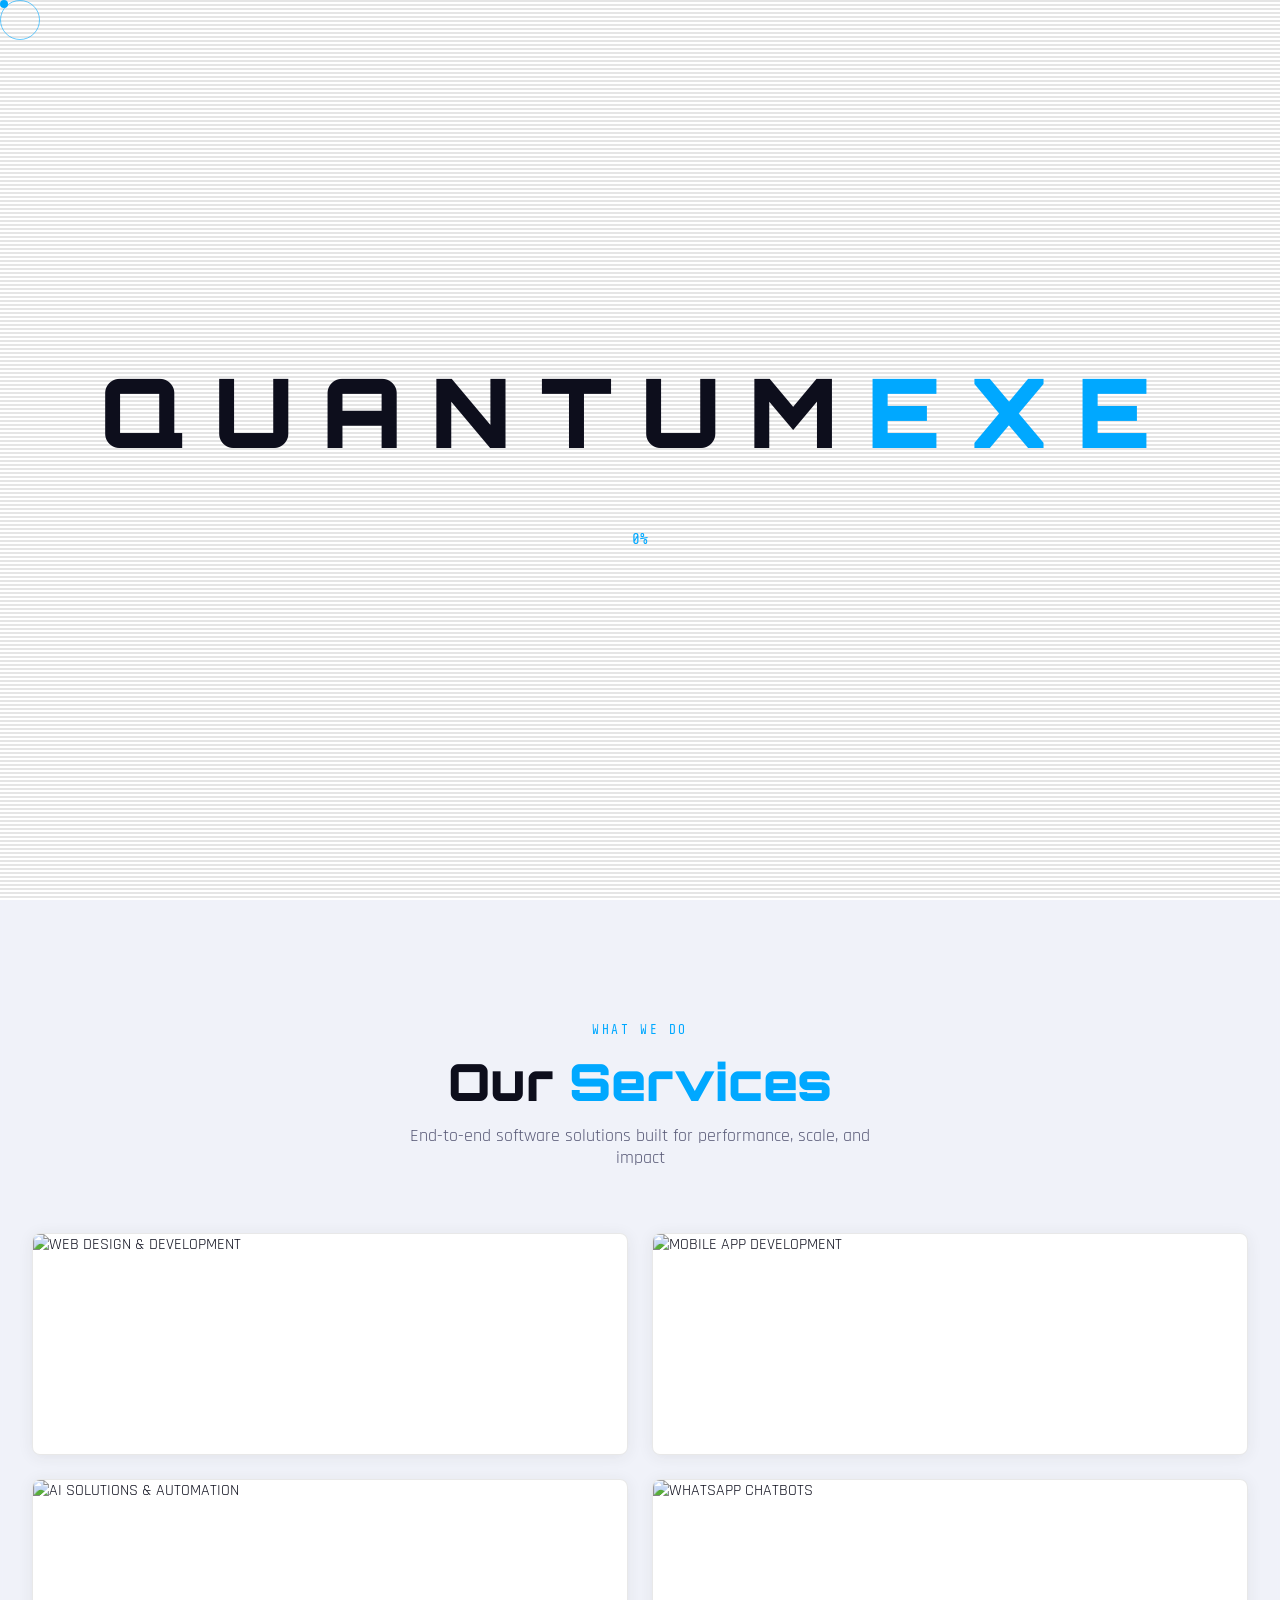
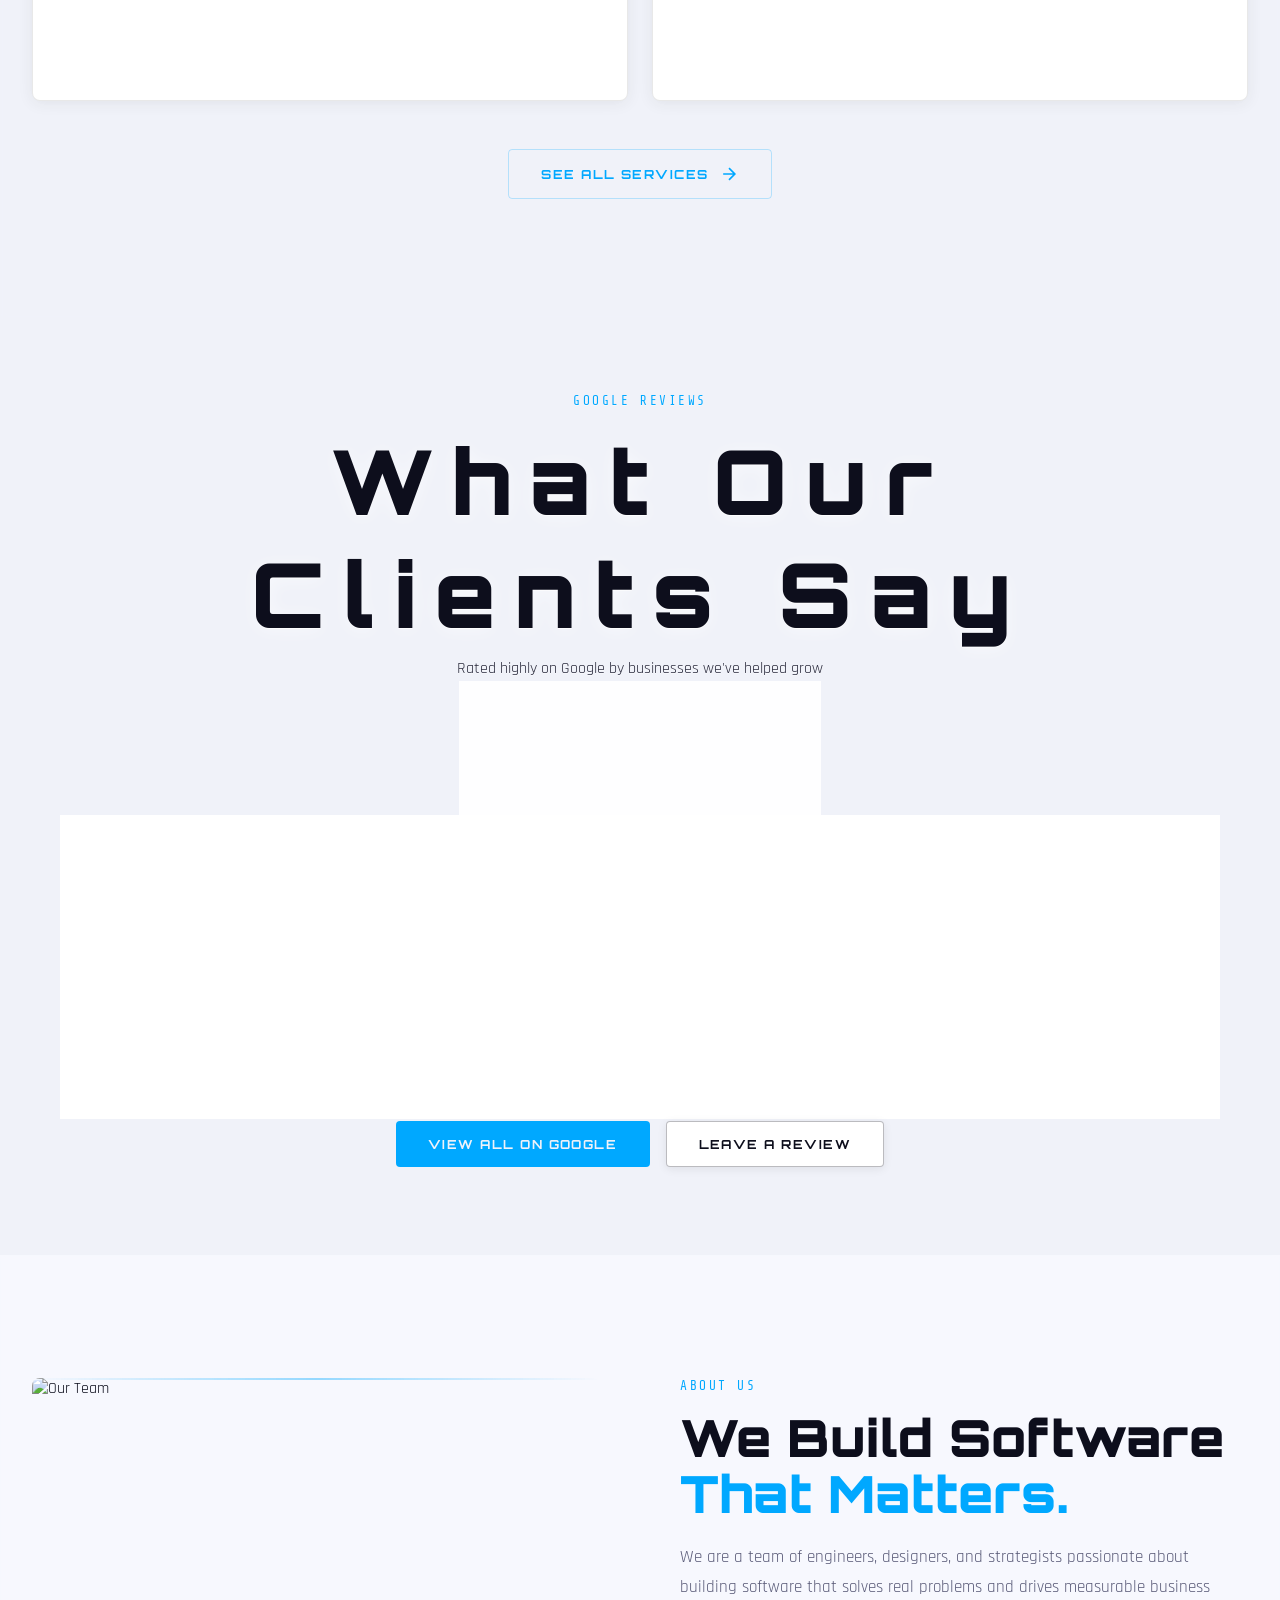
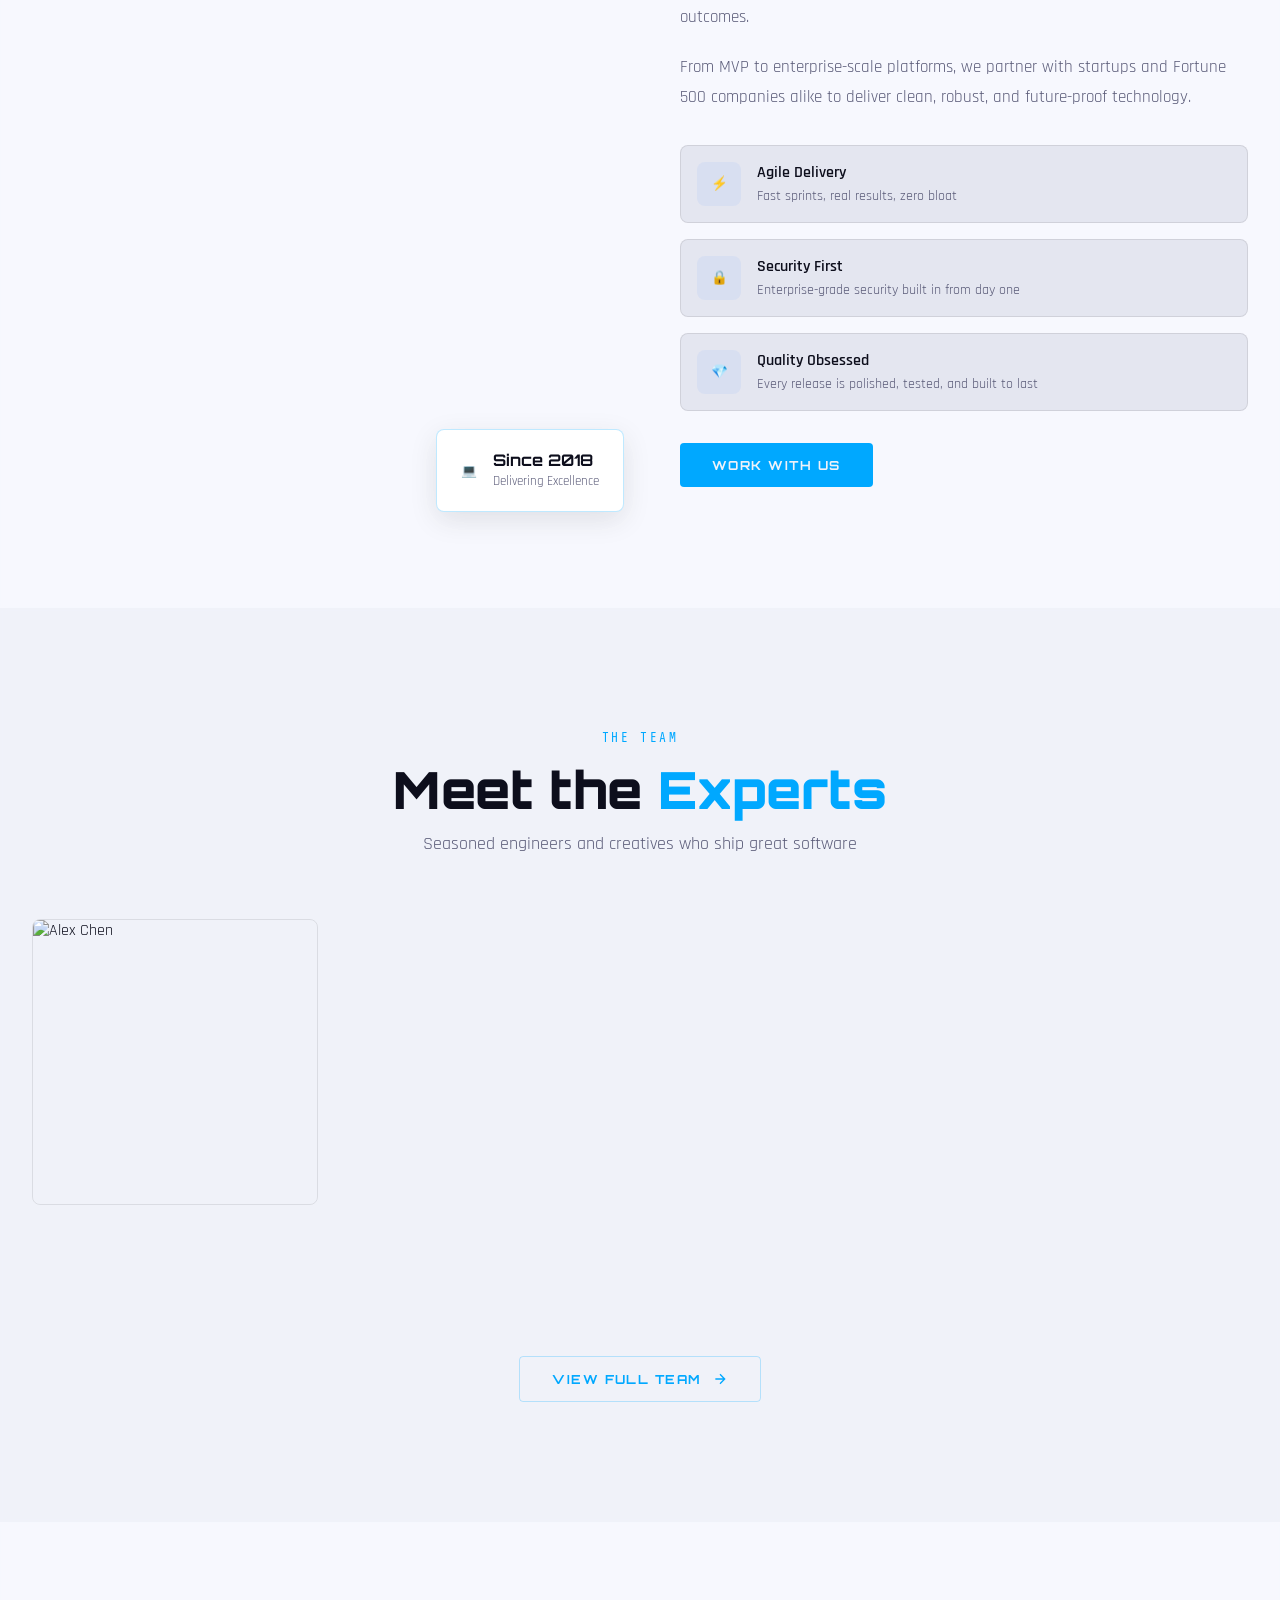
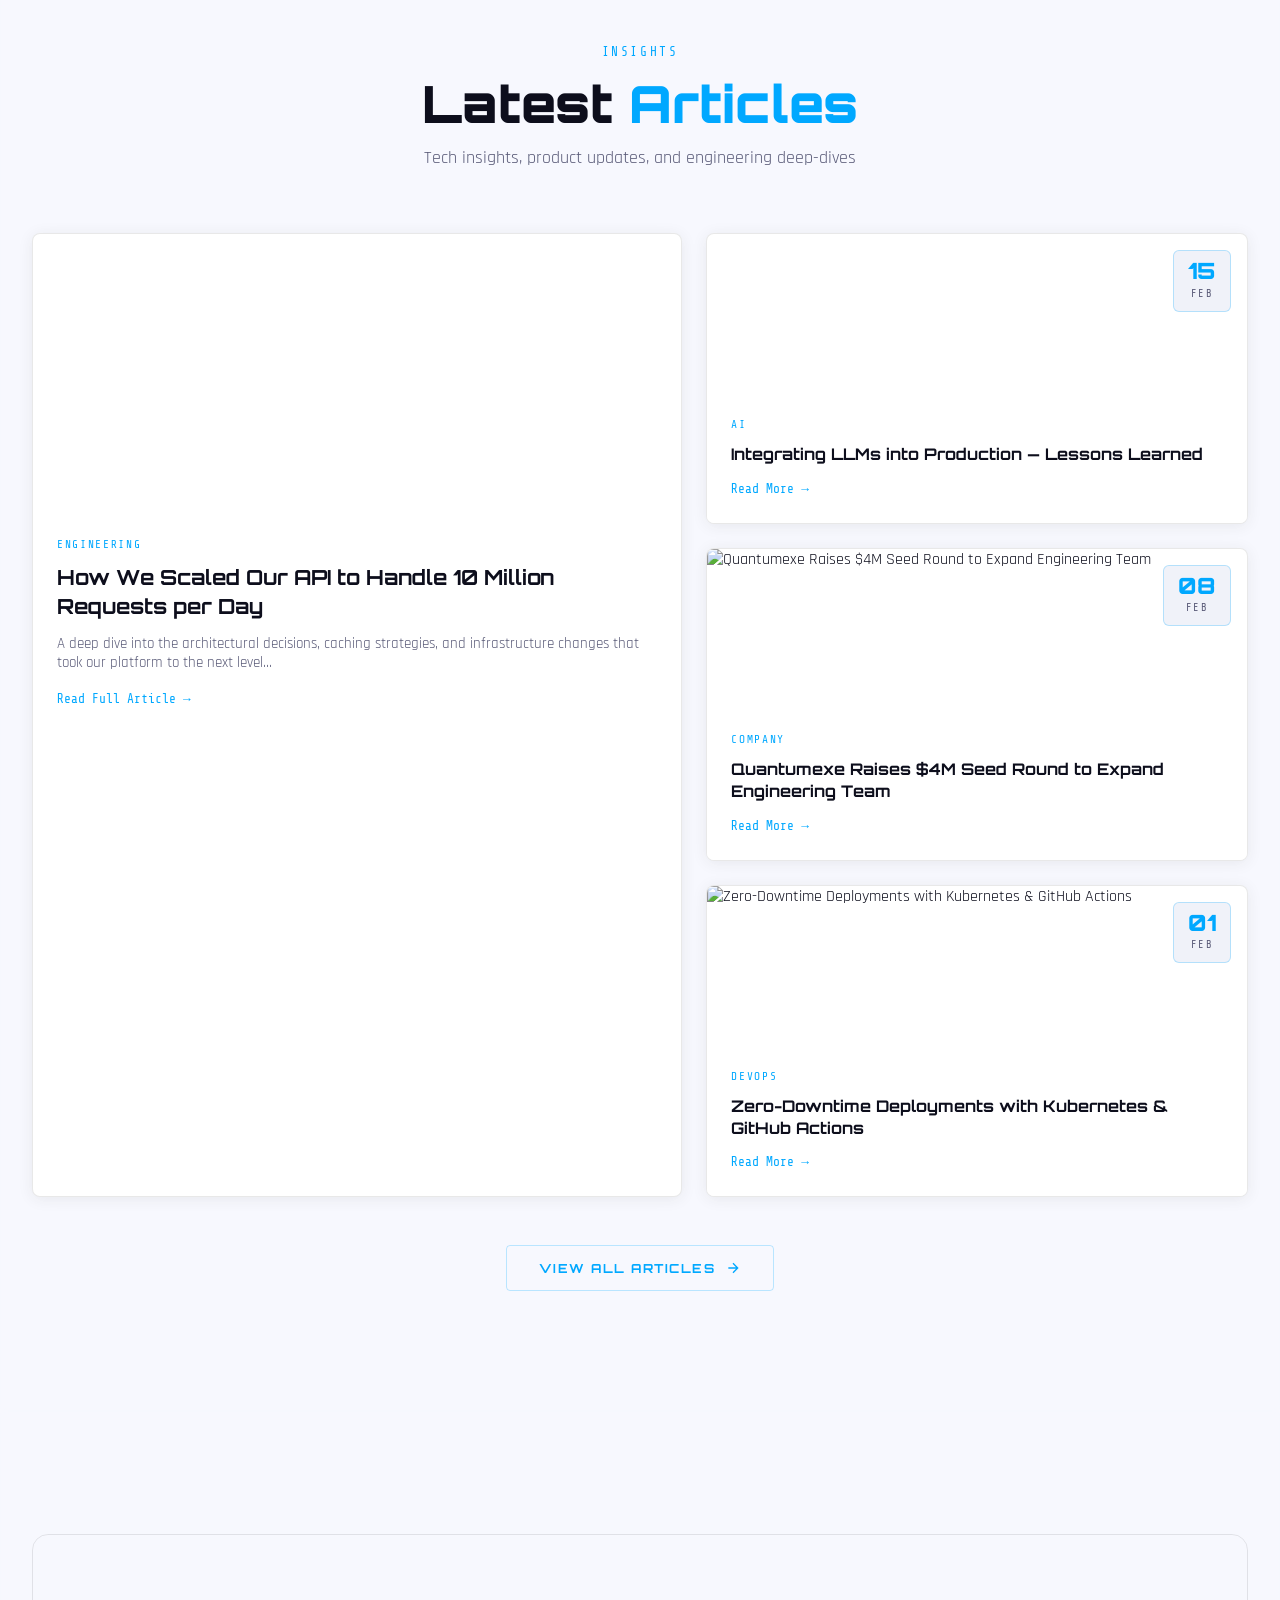
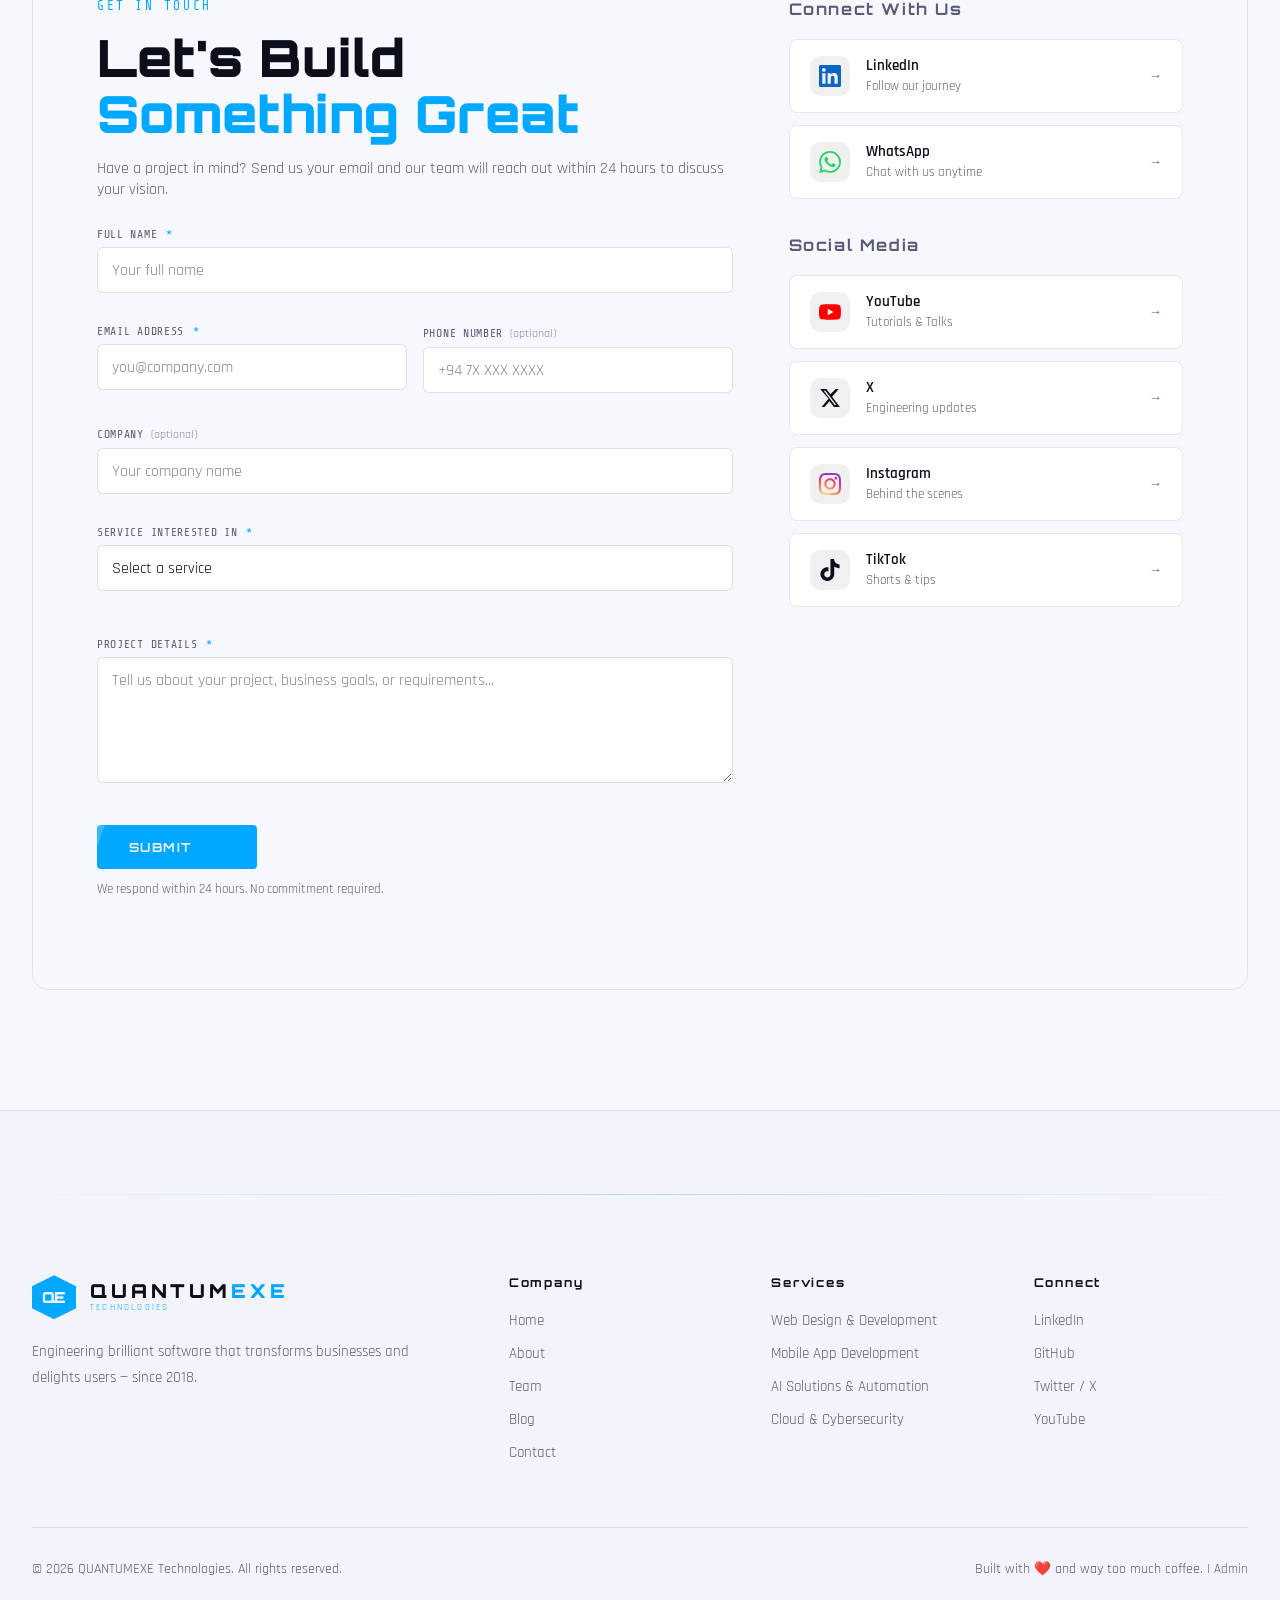
==== index.html @ 93931db7 "Initial commit: QuantumExe company website. Co-authored-by: Cursor <cursoragent@cursor.com>" ====
<!DOCTYPE html>
<html lang="en">
<script>!function(){var s=localStorage.getItem('nexusTheme');if(!s){try{var d=JSON.parse(localStorage.getItem('nexusCMS')||'{}');s=(d.settings&&d.settings.defaultTheme)||'light'}catch(e){s='light'}}if(s==='light')document.documentElement.classList.add('light-theme')}()</script>
<head>
  <meta charset="UTF-8">
  <meta name="viewport" content="width=device-width, initial-scale=1.0">
  <title>QUANTUMEXE | Technologies</title>
  <link rel="preconnect" href="https://fonts.googleapis.com">
  <link rel="preconnect" href="https://fonts.gstatic.com" crossorigin>
  <link href="https://fonts.googleapis.com/css2?family=Orbitron:wght@400;600;700;900&family=Rajdhani:wght@300;400;500;600;700&family=Share+Tech+Mono&display=swap" rel="stylesheet">
  <link rel="stylesheet" href="styles.css">
  <!-- CMS loader runs before GSAP so data is ready -->
  <script src="cms.js?v=20260712"></script>
</head>
<!-- GSAP -->
<script src="https://cdnjs.cloudflare.com/ajax/libs/gsap/3.12.5/gsap.min.js"></script>
<script src="https://cdnjs.cloudflare.com/ajax/libs/gsap/3.12.5/ScrollTrigger.min.js"></script>
<script src="https://cdnjs.cloudflare.com/ajax/libs/gsap/3.12.5/ScrollToPlugin.min.js"></script>
<body>

  <!-- Cursor -->
  <div id="cursor" class="cursor">
    <div class="cursor-inner"></div>
    <div class="cursor-outer"></div>
  </div>

  <!-- Loader -->
  <div id="loader" class="loader">
    <div class="loader-content">
      <div class="loader-logo">
        <span class="loader-text cms-company" id="loaderText" data-text="QUANTUMEXE">QUANTUM<span class="logo-accent">EXE</span></span>
        <script>
          (function () {
            if (location.hash !== '#contact') return;
            var el = document.getElementById('loaderText');
            if (!el) return;
            el.classList.remove('cms-company');
            el.setAttribute('data-text', 'CONTACT US');
            el.innerHTML = 'CONTACT <span class="logo-accent">US</span>';
            document.documentElement.classList.add('loader-contact');
          })();
        </script>
      </div>
      <div class="loader-bar-wrap"><div class="loader-bar" id="loaderBar"></div></div>
      <span class="loader-percent" id="loaderPercent">0%</span>
    </div>
    <div class="loader-scanlines"></div>
  </div>

  <!-- Header -->
  <header class="header" id="header">
    <div class="container header-inner">
      <a href="#home" class="logo">
        <span class="logo-mark cms-logo-mark">QE</span>
        <img class="cms-logo-img logo-img-el" src="" alt="Logo" style="display:none">
        <div class="logo-text-wrap">
          <span class="logo-title cms-company">QUANTUM<span class="logo-accent">EXE</span></span>
          <span class="logo-sub cms-tagline">TECHNOLOGIES</span>
        </div>
      </a>
      <nav class="nav" id="nav">
        <ul class="nav-list">
          <li><a href="#home"     class="nav-link active-page">Home</a></li>
          <li><a href="services.html" class="nav-link">Services</a></li>
          <li><a href="about.html"    class="nav-link">About</a></li>
          <li><a href="team.html" class="nav-link">Team</a></li>
          <li><a href="blog.html" class="nav-link">Blog</a></li>
          <li><a href="projects.html" class="nav-link">Projects</a></li>
          <li><a href="#contact"  class="nav-link nav-cta">Contact</a></li>
        </ul>
        <button class="nav-close" id="navClose" aria-label="Close">✕</button>
      </nav>
      <button class="theme-toggle" id="themeToggle" aria-label="Toggle theme" title="Toggle light/dark">
        <svg class="icon-moon" width="16" height="16" viewBox="0 0 24 24" fill="currentColor"><path d="M21 12.79A9 9 0 1 1 11.21 3 7 7 0 0 0 21 12.79z"/></svg>
        <svg class="icon-sun"  width="16" height="16" viewBox="0 0 24 24" fill="none" stroke="currentColor" stroke-width="2"><circle cx="12" cy="12" r="5"/><line x1="12" y1="1" x2="12" y2="3"/><line x1="12" y1="21" x2="12" y2="23"/><line x1="4.22" y1="4.22" x2="5.64" y2="5.64"/><line x1="18.36" y1="18.36" x2="19.78" y2="19.78"/><line x1="1" y1="12" x2="3" y2="12"/><line x1="21" y1="12" x2="23" y2="12"/><line x1="4.22" y1="19.78" x2="5.64" y2="18.36"/><line x1="18.36" y1="5.64" x2="19.78" y2="4.22"/></svg>
      </button>
      <button class="hamburger" id="hamburger" aria-label="Menu">
        <span></span><span></span><span></span>
      </button>
    </div>
  </header>

  <!-- HOME LANDING: hero + tapes share first viewport -->
  <div class="home-landing">
  <!-- HERO -->
  <section id="home" class="hero">
    <canvas id="heroCanvas" class="hero-canvas space-fx-canvas"></canvas>
    <div class="hero-noise"></div>
    <div class="hero-content">
      <div class="hero-badge reveal-fade" data-delay="0">
        <span class="badge-dot"></span>
        <span id="cms-hero-badge">Your Vision. Our Technology.</span>
      </div>
      <h1 class="hero-title">
        <span id="cms-hero-l1" class="glitch-line reveal-up" data-delay="200" data-text="ENGINEERING">ENGINEERING</span>
        <span id="cms-hero-l2" class="glitch-line accent reveal-up" data-delay="350" data-text="BRILLIANT">BRILLIANT</span>
        <span id="cms-hero-l3" class="glitch-line reveal-up" data-delay="500" data-text="SOFTWARE">SOFTWARE</span>
      </h1>
      <p id="cms-hero-sub" class="hero-sub reveal-fade" data-delay="700">We design, build and scale high-performance digital products that transform businesses and delight users.</p>
      <div class="hero-cta reveal-fade" data-delay="900">
        <a href="#services" class="btn btn-primary magnetic">
          <span id="cms-cta1" class="btn-text">Our Services</span>
          <span class="btn-glow"></span>
        </a>
        <a href="about.html" class="btn btn-outline magnetic">
          <span id="cms-cta2" class="btn-text">View Our Work</span>
        </a>
      </div>
    </div>
    <div class="hero-scroll-indicator" aria-hidden="true">
      <div class="scroll-mouse" title="Scroll">
        <div class="scroll-wheel"></div>
      </div>
      <div class="scroll-phone" title="Swipe">
        <div class="scroll-phone-body">
          <div class="scroll-phone-notch"></div>
          <div class="scroll-phone-finger"></div>
        </div>
      </div>
      <span class="scroll-label-desktop">SCROLL</span>
      <span class="scroll-label-mobile">SWIPE</span>
    </div>
    <div class="hero-floats">
      <div class="float-item float-1"></div>
      <div class="float-item float-2"></div>
      <div class="float-item float-3"></div>
    </div>
  </section>

  <!-- TAPE 1 — Services (scrolls LEFT) -->
  <div class="marquee-wrap">
    <div class="marquee-track">
      <span>WEB DESIGN &amp; DEVELOPMENT</span><span class="dot">●</span>
      <span>MOBILE APP DEVELOPMENT</span><span class="dot">●</span>
      <span>AI SOLUTIONS &amp; AUTOMATION</span><span class="dot">●</span>
      <span>WHATSAPP CHATBOTS</span><span class="dot">●</span>
      <span>POS SYSTEMS</span><span class="dot">●</span>
      <span>ERP SYSTEMS</span><span class="dot">●</span>
      <span>INVENTORY MANAGEMENT</span><span class="dot">●</span>
      <span>FACTORY MANAGEMENT</span><span class="dot">●</span>
      <span>CLOUD SOLUTIONS</span><span class="dot">●</span>
      <span>SERVER MANAGEMENT</span><span class="dot">●</span>
      <span>NETWORKING &amp; FIREWALL</span><span class="dot">●</span>
      <span>IP INTEGRATION</span><span class="dot">●</span>
      <span>CYBERSECURITY &amp; BACKUPS</span><span class="dot">●</span>
      <span>WEB DESIGN &amp; DEVELOPMENT</span><span class="dot">●</span>
      <span>MOBILE APP DEVELOPMENT</span><span class="dot">●</span>
      <span>AI SOLUTIONS &amp; AUTOMATION</span><span class="dot">●</span>
      <span>WHATSAPP CHATBOTS</span><span class="dot">●</span>
      <span>POS SYSTEMS</span><span class="dot">●</span>
      <span>ERP SYSTEMS</span><span class="dot">●</span>
      <span>INVENTORY MANAGEMENT</span><span class="dot">●</span>
      <span>FACTORY MANAGEMENT</span><span class="dot">●</span>
      <span>CLOUD SOLUTIONS</span><span class="dot">●</span>
      <span>SERVER MANAGEMENT</span><span class="dot">●</span>
      <span>NETWORKING &amp; FIREWALL</span><span class="dot">●</span>
      <span>IP INTEGRATION</span><span class="dot">●</span>
      <span>CYBERSECURITY &amp; BACKUPS</span><span class="dot">●</span>
    </div>
  </div>

  <!-- TAPE 2 — Tech stack (scrolls RIGHT) -->
  <div class="tech-tape-wrap">
    <div class="tech-tape-track">

      <!-- ── set 1 ── -->
      <div class="tech-item"><img src="https://cdn.simpleicons.org/javascript/f7df1e" width="26" height="26" alt="JavaScript"><span>JavaScript</span></div>
      <div class="tech-item"><img src="https://cdn.simpleicons.org/typescript/3178c6" width="26" height="26" alt="TypeScript"><span>TypeScript</span></div>
      <div class="tech-item"><img src="https://cdn.simpleicons.org/python/ffd43b" width="26" height="26" alt="Python"><span>Python</span></div>
      <div class="tech-item"><img src="https://cdn.simpleicons.org/react/61dafb" width="26" height="26" alt="React"><span>React</span></div>
      <div class="tech-item"><img src="https://cdn.simpleicons.org/nodedotjs/68a063" width="26" height="26" alt="Node.js"><span>Node.js</span></div>
      <div class="tech-item"><img src="https://cdn.simpleicons.org/nextdotjs/ffffff" width="26" height="26" alt="Next.js"><span>Next.js</span></div>
      <div class="tech-item"><img src="https://cdn.simpleicons.org/vuedotjs/42b883" width="26" height="26" alt="Vue.js"><span>Vue.js</span></div>
      <div class="tech-item"><img src="https://cdn.simpleicons.org/flutter/54c5f8" width="26" height="26" alt="Flutter"><span>Flutter</span></div>
      <div class="tech-item"><img src="https://cdn.simpleicons.org/swift/f05138" width="26" height="26" alt="Swift"><span>Swift</span></div>
      <div class="tech-item"><img src="https://cdn.simpleicons.org/kotlin/7f52ff" width="26" height="26" alt="Kotlin"><span>Kotlin</span></div>
      <div class="tech-item"><img src="https://cdn.simpleicons.org/go/79d4f1" width="26" height="26" alt="Go"><span>Go</span></div>
      <div class="tech-item"><img src="https://cdn.simpleicons.org/rust/f74c00" width="26" height="26" alt="Rust"><span>Rust</span></div>
      <div class="tech-item"><img src="https://cdn.simpleicons.org/docker/1d63ed" width="26" height="26" alt="Docker"><span>Docker</span></div>
      <div class="tech-item"><img src="https://cdn.simpleicons.org/kubernetes/326ce5" width="26" height="26" alt="Kubernetes"><span>Kubernetes</span></div>
      <div class="tech-item"><img src="assets/aws.svg" width="26" height="26" alt="AWS"><span>AWS</span></div>
      <div class="tech-item"><img src="https://cdn.simpleicons.org/mongodb/47a248" width="26" height="26" alt="MongoDB"><span>MongoDB</span></div>
      <div class="tech-item"><img src="https://cdn.simpleicons.org/postgresql/4169e1" width="26" height="26" alt="PostgreSQL"><span>PostgreSQL</span></div>
      <div class="tech-item"><img src="https://cdn.simpleicons.org/redis/ff4438" width="26" height="26" alt="Redis"><span>Redis</span></div>
      <div class="tech-item"><img src="https://cdn.simpleicons.org/graphql/e535ab" width="26" height="26" alt="GraphQL"><span>GraphQL</span></div>
      <div class="tech-item"><img src="https://cdn.simpleicons.org/tailwindcss/38bdf8" width="26" height="26" alt="Tailwind"><span>Tailwind</span></div>
      <div class="tech-item"><img src="https://cdn.simpleicons.org/figma/a259ff" width="26" height="26" alt="Figma"><span>Figma</span></div>
      <div class="tech-item"><img src="https://cdn.simpleicons.org/git/f1502f" width="26" height="26" alt="Git"><span>Git</span></div>

      <!-- ── set 2 (duplicate for seamless right-scroll loop) ── -->
      <div class="tech-item"><img src="https://cdn.simpleicons.org/javascript/f7df1e" width="26" height="26" alt="JavaScript"><span>JavaScript</span></div>
      <div class="tech-item"><img src="https://cdn.simpleicons.org/typescript/3178c6" width="26" height="26" alt="TypeScript"><span>TypeScript</span></div>
      <div class="tech-item"><img src="https://cdn.simpleicons.org/python/ffd43b" width="26" height="26" alt="Python"><span>Python</span></div>
      <div class="tech-item"><img src="https://cdn.simpleicons.org/react/61dafb" width="26" height="26" alt="React"><span>React</span></div>
      <div class="tech-item"><img src="https://cdn.simpleicons.org/nodedotjs/68a063" width="26" height="26" alt="Node.js"><span>Node.js</span></div>
      <div class="tech-item"><img src="https://cdn.simpleicons.org/nextdotjs/ffffff" width="26" height="26" alt="Next.js"><span>Next.js</span></div>
      <div class="tech-item"><img src="https://cdn.simpleicons.org/vuedotjs/42b883" width="26" height="26" alt="Vue.js"><span>Vue.js</span></div>
      <div class="tech-item"><img src="https://cdn.simpleicons.org/flutter/54c5f8" width="26" height="26" alt="Flutter"><span>Flutter</span></div>
      <div class="tech-item"><img src="https://cdn.simpleicons.org/swift/f05138" width="26" height="26" alt="Swift"><span>Swift</span></div>
      <div class="tech-item"><img src="https://cdn.simpleicons.org/kotlin/7f52ff" width="26" height="26" alt="Kotlin"><span>Kotlin</span></div>
      <div class="tech-item"><img src="https://cdn.simpleicons.org/go/79d4f1" width="26" height="26" alt="Go"><span>Go</span></div>
      <div class="tech-item"><img src="https://cdn.simpleicons.org/rust/f74c00" width="26" height="26" alt="Rust"><span>Rust</span></div>
      <div class="tech-item"><img src="https://cdn.simpleicons.org/docker/1d63ed" width="26" height="26" alt="Docker"><span>Docker</span></div>
      <div class="tech-item"><img src="https://cdn.simpleicons.org/kubernetes/326ce5" width="26" height="26" alt="Kubernetes"><span>Kubernetes</span></div>
      <div class="tech-item"><img src="assets/aws.svg" width="26" height="26" alt="AWS"><span>AWS</span></div>
      <div class="tech-item"><img src="https://cdn.simpleicons.org/mongodb/47a248" width="26" height="26" alt="MongoDB"><span>MongoDB</span></div>
      <div class="tech-item"><img src="https://cdn.simpleicons.org/postgresql/4169e1" width="26" height="26" alt="PostgreSQL"><span>PostgreSQL</span></div>
      <div class="tech-item"><img src="https://cdn.simpleicons.org/redis/ff4438" width="26" height="26" alt="Redis"><span>Redis</span></div>
      <div class="tech-item"><img src="https://cdn.simpleicons.org/graphql/e535ab" width="26" height="26" alt="GraphQL"><span>GraphQL</span></div>
      <div class="tech-item"><img src="https://cdn.simpleicons.org/tailwindcss/38bdf8" width="26" height="26" alt="Tailwind"><span>Tailwind</span></div>
      <div class="tech-item"><img src="https://cdn.simpleicons.org/figma/a259ff" width="26" height="26" alt="Figma"><span>Figma</span></div>
      <div class="tech-item"><img src="https://cdn.simpleicons.org/git/f1502f" width="26" height="26" alt="Git"><span>Git</span></div>

    </div>
  </div>
  </div><!-- /.home-landing -->

  <!-- SERVICES -->
  <section id="services" class="games-section section-pad">
    <div class="container">
      <div class="section-head reveal-up">
        <span class="s-tag">WHAT WE DO</span>
        <h2 class="s-title">Our <span class="accent">Services</span></h2>
        <p class="s-desc">End-to-end software solutions built for performance, scale, and impact</p>
      </div>
      <!-- Rendered by cms.js -->
      <div id="cms-services-layout" class="games-layout"></div>
      <div class="view-all-wrap reveal-fade" data-delay="400">
        <a href="services.html" class="btn btn-ghost magnetic">
          <span class="btn-text">See All Services</span>
          <svg width="20" height="20" viewBox="0 0 24 24" fill="none" stroke="currentColor" stroke-width="2"><path d="M5 12h14M12 5l7 7-7 7"/></svg>
        </a>
      </div>
    </div>
  </section>

  <!-- GOOGLE REVIEWS -->
  <section class="countdown-section reviews-section" id="reviews">
    <div class="countdown-bg-img">
      <img src="https://images.unsplash.com/photo-1451187580459-43490279c0fa?w=1920&q=40" alt="">
      <div class="countdown-overlay"></div>
    </div>
    <div class="container">
      <div class="countdown-inner reviews-inner reveal-fade">
        <span id="cms-reviews-tag" class="s-tag">GOOGLE REVIEWS</span>
        <h2 id="cms-reviews-title" class="countdown-game-name">What Our Clients Say</h2>
        <p id="cms-reviews-sub" class="countdown-sub">Rated highly on Google by businesses we've helped grow</p>

        <div class="reviews-summary">
          <div class="reviews-google-badge" aria-hidden="true">
            <svg viewBox="0 0 24 24" width="28" height="28"><path fill="#4285F4" d="M22.56 12.25c0-.78-.07-1.53-.2-2.25H12v4.26h5.92a5.06 5.06 0 0 1-2.2 3.32v2.77h3.57c2.08-1.92 3.28-4.74 3.28-8.1z"/><path fill="#34A853" d="M12 23c2.97 0 5.46-.98 7.28-2.66l-3.57-2.77c-.98.66-2.23 1.06-3.71 1.06-2.86 0-5.29-1.93-6.16-4.53H2.18v2.84C3.99 20.53 7.7 23 12 23z"/><path fill="#FBBC05" d="M5.84 14.09c-.22-.66-.35-1.36-.35-2.09s.13-1.43.35-2.09V7.07H2.18C1.43 8.55 1 10.22 1 12s.43 3.45 1.18 4.93l2.85-2.22.81-.62z"/><path fill="#EA4335" d="M12 5.38c1.62 0 3.06.56 4.21 1.64l3.15-3.15C17.45 2.09 14.97 1 12 1 7.7 1 3.99 3.47 2.18 7.07l3.66 2.84c.87-2.6 3.3-4.53 6.16-4.53z"/></svg>
          </div>
          <div class="reviews-rating">
            <div class="reviews-rating-top">
              <span id="cms-reviews-score" class="reviews-score">4.9</span>
              <div id="cms-reviews-stars" class="reviews-stars" aria-label="4.9 out of 5 stars">★★★★★</div>
            </div>
            <span id="cms-reviews-count" class="reviews-count">Based on 47 Google reviews</span>
          </div>
        </div>

        <div id="cms-reviews-grid" class="reviews-grid"></div>

        <div class="countdown-actions reviews-actions">
          <a id="cms-reviews-view" href="https://www.google.com/maps" target="_blank" rel="noopener noreferrer" class="btn btn-primary magnetic">
            <span class="btn-text">View All on Google</span>
          </a>
          <a id="cms-reviews-write" href="https://search.google.com/local/writereview?placeid=" target="_blank" rel="noopener noreferrer" class="btn btn-outline magnetic">
            <span class="btn-text">Leave a Review</span>
          </a>
        </div>
      </div>
    </div>
  </section>

  <!-- ABOUT -->
  <section id="about" class="about-section section-pad">
    <div class="container">
      <div class="about-grid">
        <div class="about-visual reveal-fade">
          <div class="about-img-wrap">
            <img id="cms-about-img" src="https://images.unsplash.com/photo-1522071820081-009f0129c71c?w=900&q=80" alt="Our Team">
            <div class="img-corner img-corner-tl"></div>
            <div class="img-corner img-corner-br"></div>
            <div class="img-scan"></div>
          </div>
          <div class="about-badge-card">
            <span id="cms-badge-icon" class="badge-icon">💻</span>
            <div>
              <strong id="cms-badge-title">Since 2018</strong>
              <span id="cms-badge-sub">Delivering Excellence</span>
            </div>
          </div>
        </div>
        <div class="about-text">
          <span class="s-tag reveal-up">ABOUT US</span>
          <h2 class="s-title reveal-up" data-delay="100">
            <span id="cms-about-title">We Build Software</span><br>
            <span id="cms-about-hl" class="accent">That Matters.</span>
          </h2>
          <p id="cms-about-p1" class="reveal-up" data-delay="200">We are a team of engineers, designers, and strategists passionate about building software that solves real problems.</p>
          <p id="cms-about-p2" class="reveal-up" data-delay="300">From MVP to enterprise-scale platforms, we partner with startups and Fortune 500 companies to deliver future-proof technology.</p>
          <div class="about-features reveal-up" data-delay="400">
            <div class="ab-feat">
              <div class="ab-feat-icon"><span id="cms-feat1-icon">⚡</span></div>
              <div>
                <strong id="cms-feat1-title">Agile Delivery</strong>
                <span id="cms-feat1-sub">Fast sprints, real results, zero bloat</span>
              </div>
            </div>
            <div class="ab-feat">
              <div class="ab-feat-icon"><span id="cms-feat2-icon">🔒</span></div>
              <div>
                <strong id="cms-feat2-title">Security First</strong>
                <span id="cms-feat2-sub">Enterprise-grade security built in from day one</span>
              </div>
            </div>
            <div class="ab-feat">
              <div class="ab-feat-icon"><span id="cms-feat3-icon">💎</span></div>
              <div>
                <strong id="cms-feat3-title">Quality Obsessed</strong>
                <span id="cms-feat3-sub">Every release is polished, tested, and built to last</span>
              </div>
            </div>
          </div>
          <a href="#contact" class="btn btn-primary magnetic reveal-up" data-delay="500">
            <span class="btn-text">Work With Us</span>
          </a>
        </div>
      </div>
    </div>
  </section>

  <!-- TEAM -->
  <section id="team" class="team-section section-pad">
    <div class="noise-overlay"></div>
    <div class="container">
      <div class="section-head reveal-up">
        <span class="s-tag">THE TEAM</span>
        <h2 class="s-title">Meet the <span class="accent">Experts</span></h2>
        <p class="s-desc">Seasoned engineers and creatives who ship great software</p>
      </div>
      <!-- Rendered by cms.js -->
      <div id="cms-team-grid" class="team-grid"></div>
      <div class="view-all-wrap reveal-fade" style="margin-top:48px">
        <a href="team.html" class="btn btn-ghost magnetic">
          <span class="btn-text">View Full Team</span>
          <svg width="16" height="16" viewBox="0 0 24 24" fill="none" stroke="currentColor" stroke-width="2" style="flex-shrink:0"><path d="M5 12h14M12 5l7 7-7 7"/></svg>
        </a>
      </div>
    </div>
  </section>

  <!-- BLOG -->
  <section id="news" class="news-section section-pad">
    <div class="container">
      <div class="section-head reveal-up">
        <span class="s-tag">INSIGHTS</span>
        <h2 class="s-title">Latest <span class="accent">Articles</span></h2>
        <p class="s-desc">Tech insights, product updates, and engineering deep-dives</p>
      </div>
      <!-- Rendered by cms.js -->
      <div id="cms-news-grid" class="news-grid"></div>
      <div class="view-all-wrap reveal-fade" style="margin-top:48px">
        <a href="blog.html" class="btn btn-ghost magnetic">
          <span class="btn-text">View All Articles</span>
          <svg width="16" height="16" viewBox="0 0 24 24" fill="none" stroke="currentColor" stroke-width="2" style="flex-shrink:0"><path d="M5 12h14M12 5l7 7-7 7"/></svg>
        </a>
      </div>
    </div>
  </section>

  <!-- PROJECTS -->
  <section id="projects" class="projects-section section-pad" style="display:none">
    <div class="container">
      <div class="section-head reveal-up">
        <span id="cms-proj-tag" class="s-tag">OUR WORK</span>
        <h2 class="s-title">
          <span id="cms-proj-title">Featured</span> <span id="cms-proj-hl" class="accent">Projects</span>
        </h2>
        <p id="cms-proj-desc" class="s-desc">Open-source work, demos and client projects we're proud of</p>
      </div>
      <!-- Rendered by cms.js -->
      <div id="cms-projects-grid" class="projects-grid"></div>
      <div class="view-all-wrap reveal-fade" id="cms-proj-github-wrap" style="display:none">
        <a id="cms-proj-github-link" href="projects.html" class="btn btn-ghost magnetic">
          <span class="btn-text">View All Projects</span>
          <svg width="18" height="18" viewBox="0 0 24 24" fill="none" stroke="currentColor" stroke-width="2" style="flex-shrink:0"><path d="M5 12h14M12 5l7 7-7 7"/></svg>
        </a>
      </div>
    </div>
  </section>

  <!-- CONTACT -->
  <section id="contact" class="contact-section section-pad">
    <div class="contact-particles"></div>
    <div class="container">
      <div class="contact-inner reveal-fade">
        <div class="contact-grid">
          <div class="contact-text">
            <span class="s-tag">GET IN TOUCH</span>
            <h2 class="s-title">
              <span id="cms-contact-title">Let's Build</span><br>
              <span id="cms-contact-hl" class="accent">Something Great</span>
            </h2>
            <p id="cms-contact-desc">Have a project in mind? Share a few details and our team will reach out within 24 hours.</p>
            <form class="contact-form" id="nlForm" action="https://formspree.io/f/mykrgewv" method="POST" novalidate>
              <input type="hidden" name="_subject" value="New inquiry from QUANTUMEXE website">
              <div class="contact-form-grid" role="group" aria-label="Contact form fields">

                <div class="contact-field contact-field--full">
                  <label for="contact-name">Full Name <span class="req" aria-hidden="true">*</span></label>
                  <input id="contact-name" type="text" name="fullName" required autocomplete="name" placeholder="Your full name" aria-describedby="err-contact-name">
                  <span class="field-error" id="err-contact-name" role="alert"></span>
                </div>

                <div class="contact-field">
                  <label for="contact-email">Email Address <span class="req" aria-hidden="true">*</span></label>
                  <input id="contact-email" type="email" name="email" required autocomplete="email" placeholder="you@company.com" aria-describedby="err-contact-email">
                  <span class="field-error" id="err-contact-email" role="alert"></span>
                </div>

                <div class="contact-field">
                  <label for="contact-phone">Phone Number <span class="opt">(optional)</span></label>
                  <input id="contact-phone" type="tel" name="phone" autocomplete="tel" placeholder="+94 7X XXX XXXX" aria-describedby="err-contact-phone">
                  <span class="field-error" id="err-contact-phone" role="alert"></span>
                </div>

                <div class="contact-field contact-field--full">
                  <label for="contact-company">Company <span class="opt">(optional)</span></label>
                  <input id="contact-company" type="text" name="company" autocomplete="organization" placeholder="Your company name" aria-describedby="err-contact-company">
                  <span class="field-error" id="err-contact-company" role="alert"></span>
                </div>

                <div class="contact-field contact-field--full">
                  <label for="contact-service">Service Interested In <span class="req" aria-hidden="true">*</span></label>
                  <select id="contact-service" name="service" required aria-describedby="err-contact-service">
                    <option value="" disabled selected>Select a service</option>
                    <option value="Web Design & Development">Web Design &amp; Development</option>
                    <option value="Mobile App Development">Mobile App Development</option>
                    <option value="AI Solutions & Automation">AI Solutions &amp; Automation</option>
                    <option value="WhatsApp Chatbots">WhatsApp Chatbots</option>
                    <option value="POS Systems">POS Systems</option>
                    <option value="ERP Systems">ERP Systems</option>
                    <option value="Inventory Management Systems">Inventory Management Systems</option>
                    <option value="Factory Management Systems">Factory Management Systems</option>
                    <option value="Cloud Solutions">Cloud Solutions</option>
                    <option value="Server Installation & Management">Server Installation &amp; Management</option>
                    <option value="Networking & Firewall Solutions">Networking &amp; Firewall Solutions</option>
                    <option value="IP Integration">IP Integration</option>
                    <option value="Cybersecurity & Cloud Backups">Cybersecurity &amp; Cloud Backups</option>
                    <option value="Other">Other</option>
                  </select>
                  <span class="field-error" id="err-contact-service" role="alert"></span>
                </div>

                <div class="contact-field contact-field--full contact-other-wrap" id="contactOtherWrap" hidden>
                  <label for="contact-other">Other Service <span class="req" aria-hidden="true">*</span></label>
                  <input id="contact-other" type="text" name="otherService" placeholder="Please specify the service you need..." aria-describedby="err-contact-other">
                  <span class="field-error" id="err-contact-other" role="alert"></span>
                </div>

                <div class="contact-field contact-field--full">
                  <label for="contact-message">Project Details <span class="req" aria-hidden="true">*</span></label>
                  <textarea id="contact-message" name="message" rows="5" required placeholder="Tell us about your project, business goals, or requirements..." aria-describedby="err-contact-message"></textarea>
                  <span class="field-error" id="err-contact-message" role="alert"></span>
                </div>
              </div>

              <button type="submit" class="btn btn-primary magnetic contact-submit" id="contactSubmitBtn">
                <span class="btn-spinner" aria-hidden="true"></span>
                <span class="btn-text">Submit</span>
                <span class="btn-glow"></span>
              </button>
              <p class="nl-note" id="contactFormNote" aria-live="polite">We respond within 24 hours. No commitment required.</p>
              <div class="contact-form-status" id="contactFormStatus" role="status" aria-live="polite" hidden></div>
            </form>
          </div>
          <div class="contact-channels">
            <h3>Connect With Us</h3>
            <div id="cms-channel-list" class="channel-list"></div>
            <h3 class="contact-channels-social-title">Social Media</h3>
            <div id="cms-social-list" class="channel-list"></div>
          </div>
        </div>
      </div>
    </div>
  </section>

  <!-- FOOTER -->
  <footer class="footer">
    <div class="footer-top-line"></div>
    <div class="container">
      <div class="footer-grid">
        <div class="footer-brand">
          <a href="#" class="logo">
            <span class="logo-mark cms-logo-mark">QE</span>
            <img class="cms-logo-img logo-img-el" src="" alt="Logo" style="display:none">
            <div class="logo-text-wrap">
              <span class="logo-title cms-company">QUANTUM<span class="logo-accent">EXE</span></span>
              <span class="logo-sub cms-tagline">TECHNOLOGIES</span>
            </div>
          </a>
          <p id="cms-footer-text">Engineering brilliant software that transforms businesses and delights users — since 2018.</p>
        </div>
        <div class="footer-links">
          <h4>Company</h4>
          <ul>
            <li><a href="#home">Home</a></li>
            <li><a href="about.html">About</a></li>
            <li><a href="team.html">Team</a></li>
            <li><a href="blog.html">Blog</a></li>
            <li><a href="#contact">Contact</a></li>
          </ul>
        </div>
        <div class="footer-links">
          <h4>Services</h4>
          <ul>
            <li><a href="#services">Web Design &amp; Development</a></li>
            <li><a href="#services">Mobile App Development</a></li>
            <li><a href="#services">AI Solutions &amp; Automation</a></li>
            <li><a href="#services">Cloud &amp; Cybersecurity</a></li>
          </ul>
        </div>
        <div class="footer-links">
          <h4>Connect</h4>
          <ul>
            <li><a href="#">LinkedIn</a></li>
            <li><a href="#">GitHub</a></li>
            <li><a href="#">Twitter / X</a></li>
            <li><a href="#">YouTube</a></li>
          </ul>
        </div>
      </div>
      <div class="footer-bottom">
        <p>© <span id="footer-year"></span> <span class="cms-company">QUANTUMEXE</span> Technologies. All rights reserved.</p>
        <script>document.getElementById('footer-year').textContent = new Date().getFullYear();</script>
        <p>Built with ❤️ and way too much coffee. | <a href="admin.html" style="color:var(--text-muted);font-size:0.8rem;">Admin</a></p>
      </div>
    </div>
  </footer>

  <script src="space-fx.js"></script>
  <script src="script.js"></script>
</body>
</html>
---- styles.css ----
/* ================================================
   OMERO – Indie Games Studio
   Full Animation Website
   ================================================ */

:root {
  /* ── Dark Theme (default) ── */
  --bg:           #07070d;
  --bg2:          #0d0d18;
  --bg3:          #121220;
  --accent:       #00a8ff;
  --accent2:      #7b2dff;
  --accent-glow:  rgba(0, 168, 255, 0.35);
  --accent2-glow: rgba(123, 45, 255, 0.3);
  --text:         #f0f0f8;
  --text-muted:   #6e6e88;
  --border:       rgba(255, 255, 255, 0.06);
  --border-accent: rgba(0, 168, 255, 0.25);
  --card-shadow:  0 4px 24px rgba(0,0,0,0.35);
  --font-display: 'Orbitron', sans-serif;
  --font-body:    'Rajdhani', sans-serif;
  --font-mono:    'Share Tech Mono', monospace;
  --ease:         cubic-bezier(0.25, 0.46, 0.45, 0.94);
  --ease-out:     cubic-bezier(0.16, 1, 0.3, 1);
  color-scheme: dark;
}

/* ══ LIGHT THEME ══ */
html.light-theme {
  --bg:           #f0f2f9;
  --bg2:          #ffffff;
  --bg3:          #e4e6f0;
  --accent-glow:  rgba(79, 142, 247, 0.15);
  --accent2-glow: rgba(123, 45, 255, 0.12);
  --text:         #0d0e1c;
  --text-muted:   #5a5b78;
  --border:       rgba(0, 0, 0, 0.09);
  --border-accent: rgba(79, 142, 247, 0.3);
  --card-shadow:  0 2px 16px rgba(0,0,0,0.07);
  color-scheme: light;
}

/* ── Theme toggle button ── */
.theme-toggle {
  display: flex;
  align-items: center;
  justify-content: center;
  width: 36px;
  height: 36px;
  border-radius: 50%;
  background: rgba(255,255,255,0.05);
  border: 1px solid var(--border);
  cursor: pointer;
  color: var(--text-muted);
  flex-shrink: 0;
  transition: background 0.25s, color 0.25s, border-color 0.25s, transform 0.25s;
  position: relative;
}
.theme-toggle:hover {
  background: rgba(79,142,247,0.12);
  border-color: var(--accent);
  color: var(--accent);
  transform: rotate(20deg);
}
.theme-toggle svg { pointer-events: none; }
html:not(.light-theme) .icon-sun  { display: none; }
html.light-theme      .icon-moon  { display: none; }

/* ── Light theme — element overrides ── */

/* body */
html.light-theme body { background: var(--bg); color: var(--text); }

/* Header glass */
html.light-theme .header {
  background: rgba(240,242,249,0.75) !important;
  border-bottom-color: rgba(0,0,0,0.07) !important;
  box-shadow: 0 4px 24px rgba(0,0,0,0.06), inset 0 1px 0 rgba(255,255,255,0.8) !important;
}
html.light-theme .header.scrolled {
  background: rgba(240,242,249,0.95) !important;
  border-bottom-color: rgba(79,142,247,0.2) !important;
  box-shadow: 0 6px 32px rgba(0,0,0,0.1) !important;
}
html.light-theme .header::before { display: none; }

/* Nav links */
html.light-theme .nav-link { color: var(--text-muted); }
html.light-theme .nav-link:hover { color: var(--text); }
html.light-theme .nav-link:hover::before {
  background: rgba(0,0,0,0.04);
  border-color: rgba(0,0,0,0.07);
}
html.light-theme .nav-link.active-page::before {
  background: rgba(79,142,247,0.08) !important;
  border-color: rgba(79,142,247,0.2) !important;
  box-shadow: 0 0 12px rgba(79,142,247,0.1) !important;
}
html.light-theme .nav-link.nav-cta {
  background: rgba(79,142,247,0.1);
  border-color: rgba(79,142,247,0.4);
  box-shadow: none;
}
html.light-theme .hamburger span { background: var(--text); }
html.light-theme .theme-toggle {
  background: rgba(0,0,0,0.04);
  border-color: rgba(0,0,0,0.1);
}

/* Loader */
html.light-theme .loader { background: var(--bg2); }

/* Noise overlay — hidden in light */
html.light-theme .noise-overlay { opacity: 0; }

/* Hero */
html.light-theme .hero-section { background: var(--bg); }
html.light-theme .hero-title   { color: var(--text); }
html.light-theme .hero-subtitle { color: var(--text-muted); }
html.light-theme .hero-badge   { background: rgba(79,142,247,0.08); border-color: rgba(79,142,247,0.2); color: var(--text-muted); }
html.light-theme .stat-val     { color: var(--accent); }
html.light-theme .stat-label   { color: var(--text-muted); }
html.light-theme .stat-divider { background: var(--border); }
html.light-theme .hero-scroll-indicator { color: var(--text-muted); }
html.light-theme #particles-canvas { opacity: 0.25; filter: invert(1) hue-rotate(180deg); }

/* Tapes */
html.light-theme .marquee-wrap   { background: var(--bg3); border-color: var(--border); }
html.light-theme .tech-tape-wrap { background: var(--bg2); border-color: var(--border); }
html.light-theme .marquee-track  { color: var(--text-muted); }
html.light-theme .tech-item      { border-right-color: var(--border); }
html.light-theme .tech-item span { color: var(--text-muted); }
html.light-theme .tech-item:hover{ background: rgba(0,0,0,0.04); }

/* Section headings */
html.light-theme .s-tag    { color: var(--accent); }
html.light-theme .s-title  { color: var(--text); }
html.light-theme .s-desc   { color: var(--text-muted); }

/* Services / games section */
html.light-theme .games-section  { background: var(--bg); }
html.light-theme .game-card      { background: var(--bg2); box-shadow: var(--card-shadow); }
html.light-theme .game-genre     { color: var(--accent); }
html.light-theme .game-name      { color: #ffffff; }
html.light-theme .game-title     { color: #ffffff; }
html.light-theme .game-info p    { color: rgba(240, 240, 248, 0.88); }

/* About section */
html.light-theme .about-section  { background: var(--bg); }
html.light-theme .about-badge-card,
html.light-theme .au-badge-card  { background: var(--bg2); box-shadow: 0 8px 28px rgba(0,0,0,0.1); }
html.light-theme .ab-feat-icon   { background: rgba(79,142,247,0.08); border-color: rgba(79,142,247,0.15); }
html.light-theme .au-mission-quote { background: rgba(79,142,247,0.05); color: var(--text-muted); }
html.light-theme .au-orb-1, html.light-theme .au-orb-2 { opacity: 0.5; }
html.light-theme .au-tl-card    { background: var(--bg2); box-shadow: var(--card-shadow); }
html.light-theme .au-feat-card  { background: var(--bg2); box-shadow: var(--card-shadow); }
html.light-theme .au-culture-card { background: var(--bg2); box-shadow: var(--card-shadow); }
html.light-theme .au-team-section { background: var(--bg3); }
html.light-theme .au-values,
html.light-theme .au-story       { background: var(--bg); }
html.light-theme .au-timeline-section { background: var(--bg2); }
html.light-theme .au-culture     { background: var(--bg3); }

/* Team */
html.light-theme .team-section { background: var(--bg2); }
html.light-theme .team-card    { background: var(--bg); box-shadow: var(--card-shadow); }

/* Stats */
html.light-theme .pp-stats-bar,
html.light-theme .au-stats-bar  { background: var(--bg2); border-color: var(--border); }
html.light-theme .pp-stat-sep,
html.light-theme .au-stat-sep   { background: var(--border); }

/* Countdown */
html.light-theme .countdown-overlay { opacity: 0.82; background: linear-gradient(to bottom, #0d0e1c, rgba(13,14,28,0.85)); }

/* News / Blog */
html.light-theme .news-section   { background: var(--bg); }
html.light-theme .news-card      { background: var(--bg2); box-shadow: var(--card-shadow); }
html.light-theme .news-body      { background: var(--bg2); }
html.light-theme .bp-card        { background: var(--bg2); box-shadow: var(--card-shadow); }
html.light-theme .bp-featured-card { background: var(--bg2); border-color: var(--border); }
html.light-theme .bp-feat-body   { background: var(--bg2); }
html.light-theme .bp-newsletter-section { background: var(--bg3); }
html.light-theme .bp-nl-input-wrap input { background: var(--bg2); color: var(--text); border-color: var(--border); }
html.light-theme .bp-filter-bar  { background: var(--bg2); border-color: var(--border); }
html.light-theme .bp-banner-stats { background: rgba(0,0,0,0.04); border-color: rgba(0,0,0,0.07); }

/* Projects */
html.light-theme .projects-section  { background: var(--bg); }
html.light-theme .project-card      { background: var(--bg2); box-shadow: var(--card-shadow); }
html.light-theme .pp-main           { background: var(--bg); }
html.light-theme .pp-skeleton       { background: linear-gradient(90deg, var(--bg3) 25%, var(--bg2) 50%, var(--bg3) 75%); }
html.light-theme .pp-filter-pill    { background: var(--bg2); border-color: var(--border); color: var(--text-muted); }
html.light-theme .pp-filter-pill.active,
html.light-theme .pp-filter-pill:hover { background: rgba(79,142,247,0.08); }

/* Contact */
html.light-theme .contact-section   { background: var(--bg2); }
html.light-theme .contact-inner     { background: transparent; }
html.light-theme .nl-input-wrap input { background: var(--bg3); color: var(--text); border-color: var(--border); }
html.light-theme .contact-field input,
html.light-theme .contact-field textarea,
html.light-theme .contact-field select {
  background: #ffffff;
  color: var(--text);
  border-color: rgba(0, 0, 0, 0.12);
}
html.light-theme .contact-field label { color: #5a5b78; }
html.light-theme .field-error { color: #c6284a; }
html.light-theme .contact-form-status.is-success {
  background: rgba(26, 122, 80, 0.1);
  border-color: rgba(26, 122, 80, 0.35);
  color: #146c45;
}
html.light-theme .contact-form-status.is-error {
  background: rgba(198, 40, 74, 0.08);
  border-color: rgba(198, 40, 74, 0.3);
  color: #a01e3a;
}

/* Page banners */
html.light-theme .page-banner       { background: var(--bg2); }
html.light-theme .page-banner--space { background: #0a0c14 !important; }
html.light-theme .page-banner-title { color: var(--text); }
html.light-theme .page-banner--space .page-banner-title { color: #f0f0f8; }
html.light-theme .page-banner--space .page-banner-sub { color: rgba(240, 240, 248, 0.72); }
html.light-theme .page-banner--space .breadcrumb { color: rgba(240, 240, 248, 0.65); }
html.light-theme .page-banner--space .breadcrumb a { color: var(--accent); }
html.light-theme .page-banner-sub   { color: var(--text-muted); }
html.light-theme .page-banner--space .banner-fx-canvas { opacity: 0.9; }
html.light-theme .breadcrumb,
html.light-theme .breadcrumb a      { color: var(--text-muted); }

/* Canvas for particle network — light theme unchanged, dark theme full opacity */
html.light-theme .hero-3d-canvas   { opacity: 0.9; }
html.light-theme .banner-3d-canvas { opacity: 0.85; }
html.light-theme .pp-status         { background: rgba(0,0,0,0.04); border-color: rgba(0,0,0,0.08); }

/* Services page */
html.light-theme .sp-grid           { background: var(--bg); }
html.light-theme .sp-card           { background: var(--bg2); box-shadow: var(--card-shadow); }
html.light-theme .process-section   { background: var(--bg3); }
html.light-theme .process-step      { background: var(--bg2); box-shadow: var(--card-shadow); }
html.light-theme .techstack-section { background: var(--bg2); }
html.light-theme .tech-pill         { background: var(--bg3); border-color: var(--border); color: var(--text-muted); }

/* Footer */
html.light-theme .footer            { background: var(--bg2); border-top: 1px solid var(--border); }
html.light-theme .footer-top-line   { background: linear-gradient(to right, transparent, var(--accent), transparent); opacity: 0.3; }
html.light-theme .footer-bottom     { color: var(--text-muted); border-top-color: var(--border); }
html.light-theme .footer-links h4   { color: var(--text); }
html.light-theme .footer-links a    { color: var(--text-muted); }
html.light-theme .footer-links a:hover { color: var(--accent); }

/* View-all button in light mode */
html.light-theme .btn-ghost {
  border-color: var(--border-accent);
  color: var(--accent);
}
html.light-theme .btn-ghost:hover { background: var(--accent); color: #fff; }
html.light-theme .btn-outline {
  border-color: rgba(13, 14, 28, 0.28);
  color: var(--text);
}
html.light-theme .btn-outline:hover {
  border-color: var(--accent);
  color: var(--accent);
}

/* Service cards keep white outline buttons on dark image overlays */
html.light-theme .game-card-overlay .btn-outline,
html.light-theme .game-card-overlay .btn-outline .btn-text {
  color: #ffffff !important;
  border-color: rgba(255, 255, 255, 0.55);
}
html.light-theme .game-card-overlay .game-platforms span {
  color: rgba(240, 240, 248, 0.85);
  border-color: rgba(255, 255, 255, 0.25);
}
html.light-theme .game-card-overlay {
  background: linear-gradient(to top, rgba(7, 7, 13, 0.96) 0%, rgba(7, 7, 13, 0.72) 48%, rgba(7, 7, 13, 0.25) 100%);
}
html.light-theme .game-card-overlay .game-info p {
  color: rgba(240, 240, 248, 0.88);
}

/* Social icons that use currentColor (GitHub / X) */
html.light-theme .channel-icon-svg {
  color: #0d0e1c;
  background: rgba(0, 0, 0, 0.06);
}
html.light-theme .channel-item:hover .channel-icon-svg {
  background: rgba(0, 0, 0, 0.1);
}

/* Mobile nav */
html.light-theme .nav {
  background: rgba(240, 242, 249, 0.98) !important;
  border-left-color: rgba(0, 0, 0, 0.07) !important;
}
html.light-theme .nav-close { color: var(--text); }

/* ─── Reset ─── */
*, *::before, *::after { box-sizing: border-box; margin: 0; padding: 0; }

html {
  scroll-behavior: auto; /* GSAP handles smooth scroll; avoids fighting hash jumps */
  scroll-padding-top: 96px; /* offset for fixed header */
}

body {
  font-family: var(--font-body);
  background: var(--bg);
  color: var(--text);
  overflow-x: hidden;
  cursor: none;
}

a { text-decoration: none; color: inherit; }
img { display: block; width: 100%; height: 100%; object-fit: cover; }
ul { list-style: none; }

.container {
  max-width: 1280px;
  margin: 0 auto;
  padding: 0 32px;
}

.accent { color: var(--accent); }
.section-pad { padding: 120px 0; }

/* ─── Cursor — positioned by GSAP quickTo ─── */
.cursor { position: fixed; top: 0; left: 0; pointer-events: none; z-index: 9999; }

.cursor-inner {
  position: fixed;
  width: 8px; height: 8px;
  background: var(--accent);
  border-radius: 50%;
  pointer-events: none;
}

.cursor-outer {
  position: fixed;
  width: 40px; height: 40px;
body.cursor-hover .cursor-inner { width: 16px; height: 16px; }
body.cursor-hover .cursor-outer { width: 60px; height: 60px; opacity: 0.3; }
body.cursor-click .cursor-inner { transform: translate(-50%, -50%) scale(0.5); }

  border: 1px solid var(--accent);
  border-radius: 50%;
  pointer-events: none;
  opacity: 0.6;
}

/* ─── Loader ─── */
.loader {
  position: fixed;
  inset: 0;
  z-index: 9998;
  background: var(--bg);
  display: flex;
  align-items: center;
  justify-content: center;
  flex-direction: column;
  transition: opacity 0.8s var(--ease), visibility 0.8s;
}

.loader.hidden { opacity: 0; visibility: hidden; pointer-events: none; }

.loader-content { text-align: center; position: relative; z-index: 2; }

.loader-logo {
  margin-bottom: 40px;
}

.loader-text {
  font-family: var(--font-display);
  font-size: clamp(3rem, 8vw, 6rem);
  font-weight: 900;
  letter-spacing: 0.3em;
  color: var(--text);
  position: relative;
  display: inline-block;
}

.loader-text::before {
  content: attr(data-text);
  position: absolute;
  left: 2px;
  text-shadow: -2px 0 var(--accent);
  color: var(--text);
  clip: rect(0, 900px, 0, 0);
  animation: glitch-loader 2s infinite linear;
}

.loader-bar-wrap {
  width: 300px;
  height: 2px;
  background: rgba(255,255,255,0.1);
  margin: 0 auto 16px;
  overflow: hidden;
}

.loader-bar {
  height: 100%;
  background: linear-gradient(90deg, var(--accent2), var(--accent));
  width: 0%;
  transition: width 0.05s linear;
  box-shadow: 0 0 20px var(--accent-glow);
}

.loader-percent {
  font-family: var(--font-mono);
  color: var(--accent);
  font-size: 0.9rem;
}

.loader-scanlines {
  position: absolute;
  inset: 0;
  background: repeating-linear-gradient(0deg, transparent, transparent 2px, rgba(0,0,0,0.1) 2px, rgba(0,0,0,0.1) 4px);
  pointer-events: none;
  animation: scanlines 8s linear infinite;
}

@keyframes scanlines {
  0% { background-position: 0 0; }
  100% { background-position: 0 100px; }
}

@keyframes glitch-loader {
  0% { clip: rect(42px, 9999px, 44px, 0); }
  10% { clip: rect(12px, 9999px, 24px, 0); }
  20% { clip: rect(70px, 9999px, 90px, 0); }
  30% { clip: rect(0px, 9999px, 5px, 0); }
  40% { clip: rect(50px, 9999px, 60px, 0); }
  50% { clip: rect(25px, 9999px, 35px, 0); }
  60% { clip: rect(80px, 9999px, 100px, 0); }
  70% { clip: rect(15px, 9999px, 30px, 0); }
  80% { clip: rect(60px, 9999px, 70px, 0); }
  90% { clip: rect(5px, 9999px, 20px, 0); }
  100% { clip: rect(42px, 9999px, 44px, 0); }
}

/* ─── Header (Crystal Glass) ─── */
.header {
  position: fixed;
  top: 0; left: 0; right: 0;
  z-index: 1000;
  padding: 18px 0;
  background: rgba(5, 5, 20, 0.5);
  backdrop-filter: blur(22px) saturate(160%);
  -webkit-backdrop-filter: blur(22px) saturate(160%);
  border-bottom: 1px solid rgba(255,255,255,0.07);
  box-shadow:
    0 4px 32px rgba(0,0,0,0.28),
    inset 0 1px 0 rgba(255,255,255,0.06),
    inset 0 -1px 0 rgba(79,142,247,0.05);
  transition: background 0.4s, padding 0.4s, border-color 0.4s, box-shadow 0.4s;
}

/* subtle crystal shimmer overlay */
.header::before {
  content: '';
  position: absolute;
  inset: 0;
  background: linear-gradient(
    105deg,
    transparent 30%,
    rgba(79,142,247,0.025) 50%,
    transparent 70%
  );
  pointer-events: none;
}

.header.scrolled {
  background: rgba(5, 5, 20, 0.82);
  backdrop-filter: blur(36px) saturate(200%);
  -webkit-backdrop-filter: blur(36px) saturate(200%);
  padding: 13px 0;
  border-bottom: 1px solid rgba(79,142,247,0.2);
  box-shadow:
    0 8px 48px rgba(0,0,0,0.45),
    0 0 0 0.5px rgba(79,142,247,0.12),
    inset 0 1px 0 rgba(255,255,255,0.07),
    inset 0 -1px 0 rgba(79,142,247,0.12);
}

.header-inner {
  display: flex;
  align-items: center;
  justify-content: space-between;
}

/* Logo */
.logo { display: flex; align-items: center; gap: 14px; }

.logo-mark {
  width: 44px; height: 44px;
  background: var(--accent);
  color: var(--bg);
  font-family: var(--font-display);
  font-weight: 900;
  font-size: 0.95rem;
  letter-spacing: -0.04em;
  display: flex;
  align-items: center;
  justify-content: center;
  clip-path: polygon(50% 0%, 100% 25%, 100% 75%, 50% 100%, 0% 75%, 0% 25%);
  transition: clip-path 0.3s var(--ease);
}

.logo:hover .logo-mark { clip-path: polygon(0 0, 100% 0, 100% 100%, 0 100%); }

.logo-accent { color: var(--accent); }

/* Logo image (set via admin panel) */
.logo-img-el {
  height: 44px;
  width: auto;
  max-width: 160px;
  object-fit: contain;
  flex-shrink: 0;
}

.logo-title {
  display: block;
  font-family: var(--font-display);
  font-weight: 900;
  font-size: 1.2rem;
  letter-spacing: 0.2em;
  line-height: 1;
}

.logo-sub {
  display: block;
  font-size: 0.55rem;
  letter-spacing: 0.25em;
  color: var(--accent);
  line-height: 1;
  margin-top: 3px;
}

/* Nav */
.nav-list {
  display: flex;
  gap: 36px;
  align-items: center;
}

.nav-link {
  position: relative;
  font-weight: 600;
  letter-spacing: 0.05em;
  color: var(--text-muted);
  padding: 4px 0;
  transition: color 0.3s;
}

/* glowing underline — expands from centre */
.nav-link::after {
  content: '';
  position: absolute;
  bottom: -5px;
  left: 50%;
  transform: translateX(-50%);
  width: 0;
  height: 2px;
  border-radius: 99px;
  background: linear-gradient(90deg, transparent, var(--accent), transparent);
  box-shadow: 0 0 8px var(--accent), 0 0 18px rgba(79,142,247,0.5);
  transition: width 0.35s var(--ease);
}

.nav-link:hover { color: var(--text); }
.nav-link:hover::after { width: 90%; }

/* glass pill highlight on hover */
.nav-link::before {
  content: '';
  position: absolute;
  inset: -7px -13px;
  border-radius: 10px;
  background: transparent;
  border: 1px solid transparent;
  transition: background 0.3s, border-color 0.3s;
  pointer-events: none;
}
.nav-link:hover::before {
  background: rgba(255,255,255,0.04);
  border-color: rgba(255,255,255,0.07);
}

.nav-link.nav-cta {
  color: var(--accent);
  border: 1px solid rgba(79,142,247,0.5);
  padding: 8px 20px;
  border-radius: 8px;
  background: rgba(79,142,247,0.08);
  backdrop-filter: blur(8px);
  box-shadow: 0 0 16px rgba(79,142,247,0.1), inset 0 1px 0 rgba(255,255,255,0.08);
  transition: background 0.3s, color 0.3s, box-shadow 0.3s, border-color 0.3s;
}

.nav-link.nav-cta:hover {
  background: var(--accent);
  color: var(--bg);
  box-shadow: 0 0 24px rgba(79,142,247,0.5), 0 4px 20px rgba(79,142,247,0.3);
  border-color: var(--accent);
}
.nav-link.nav-cta::after  { display: none; }
.nav-link.nav-cta::before { display: none; }

.hamburger {
  display: none;
  flex-direction: column;
  gap: 5px;
  background: none;
  border: none;
  cursor: none;
  padding: 8px;
}

.hamburger span {
  display: block;
  width: 24px;
  height: 2px;
  background: var(--text);
  transition: transform 0.3s, opacity 0.3s;
}

.hamburger.active span:nth-child(1) { transform: translateY(7px) rotate(45deg); }
.hamburger.active span:nth-child(2) { opacity: 0; }
.hamburger.active span:nth-child(3) { transform: translateY(-7px) rotate(-45deg); }

.nav-close { display: none; }

/* ─── Buttons ─── */
.btn {
  display: inline-flex;
  align-items: center;
  gap: 10px;
  padding: 14px 32px;
  font-family: var(--font-display);
  font-size: 0.78rem;
  font-weight: 700;
  letter-spacing: 0.12em;
  text-transform: uppercase;
  border-radius: 4px;
  border: none;
  cursor: none;
  position: relative;
  overflow: hidden;
  transition: color 0.3s, transform 0.2s;
}

.btn.sm { padding: 10px 22px; font-size: 0.7rem; }

.btn-primary {
  background: var(--accent);
  color: var(--bg);
}

.btn-primary .btn-glow {
  position: absolute;
  inset: 0;
  background: rgba(255,255,255,0.2);
  transform: translateX(-100%) skewX(-20deg);
  transition: transform 0.5s var(--ease);
}

.btn-primary:hover .btn-glow { transform: translateX(200%) skewX(-20deg); }
.btn-primary:hover { box-shadow: 0 0 30px var(--accent-glow), 0 0 60px var(--accent-glow); }

.btn-outline {
  background: transparent;
  color: #ffffff;
  border: 1px solid rgba(255,255,255,0.45);
}

.btn-outline:hover {
  border-color: var(--accent);
  color: var(--accent);
  box-shadow: 0 0 20px var(--accent-glow) inset, 0 0 20px var(--accent-glow);
}

.btn-ghost {
  background: transparent;
  color: var(--text-muted);
  border: 1px solid var(--border);
  padding: 14px 32px;
}

.btn-ghost:hover { border-color: var(--accent); color: var(--accent); }

/* ─── Section Headers ─── */
.section-head { text-align: center; margin-bottom: 64px; }

.s-tag {
  display: block;
  font-family: var(--font-mono);
  font-size: 0.8rem;
  color: var(--accent);
  letter-spacing: 0.2em;
  margin-bottom: 16px;
}

.s-title {
  font-family: var(--font-display);
  font-size: clamp(2.2rem, 4vw, 3.2rem);
  font-weight: 900;
  line-height: 1.1;
  margin-bottom: 16px;
}

.s-desc {
  font-size: 1.1rem;
  color: var(--text-muted);
  max-width: 500px;
  margin: 0 auto;
}

/* ─── Reveal classes: GSAP sets from/to — no CSS needed here ─── */
.reveal-up, .reveal-fade { will-change: transform, opacity; }

/* ─── SHOOTING STAR ─── */
.shooting-star {
  position: absolute;
  top: 0;
  left: 0;
  height: 2px;
  /* bright head on the left (direction of travel), fading tail on the right */
  background: linear-gradient(
    to right,
    rgba(255, 255, 255, 1)   0%,
    rgba(200, 225, 255, 0.6) 30%,
    rgba(79,  142, 247, 0.2) 65%,
    transparent              100%
  );
  border-radius: 1px;
  pointer-events: none;
  z-index: 3;
  transform-origin: left center;
  will-change: transform, opacity;
}

/* glowing head dot */
.shooting-star::before {
  content: '';
  position: absolute;
  left: -3px;
  top: 50%;
  transform: translateY(-50%);
  width: 5px;
  height: 5px;
  background: #ffffff;
  border-radius: 50%;
  box-shadow:
    0 0  4px  2px rgba(255, 255, 255, 0.9),
    0 0 10px  4px rgba(160, 210, 255, 0.7),
    0 0 20px  8px rgba(79,  142, 247, 0.4);
}

/* ─── HOME LANDING (hero + tapes in first viewport) ─── */
.home-landing {
  display: flex;
  flex-direction: column;
  height: 100vh;
  height: 100svh;
  min-height: 100vh;
  min-height: 100svh;
  overflow: hidden;
}

.home-landing .marquee-wrap,
.home-landing .tech-tape-wrap {
  flex-shrink: 0;
  position: relative;
  z-index: 3;
}

/* ─── HERO ─── */
.hero {
  position: relative;
  flex: 1 1 auto;
  min-height: 0;
  height: auto;
  display: flex;
  align-items: center;
  justify-content: center;
  text-align: center;
  overflow: hidden;
  padding: 88px 0 56px;
}

.hero-canvas {
  position: absolute;
  inset: 0;
  width: 100%;
  height: 100%;
  z-index: 1;
}

/* ── Three.js 3-D background canvas (hero) ── */
.hero-3d-canvas {
  position: absolute;
  inset: 0;
  width: 100%;
  height: 100%;
  pointer-events: none;
  z-index: 0;
  display: block;
}

/* ── Three.js 3-D canvas for page banners (subpages) ── */
.banner-3d-canvas {
  position: absolute;
  inset: 0;
  width: 100%;
  height: 100%;
  pointer-events: none;
  z-index: 0;
  display: block;
}

.hero-noise {
  position: absolute;
  inset: 0;
  opacity: 0.03;
  background-image: url("data:image/svg+xml,%3Csvg viewBox='0 0 256 256' xmlns='http://www.w3.org/2000/svg'%3E%3Cfilter id='noise'%3E%3CfeTurbulence type='fractalNoise' baseFrequency='0.9' numOctaves='4' stitchTiles='stitch'/%3E%3C/filter%3E%3Crect width='100%25' height='100%25' filter='url(%23noise)'/%3E%3C/svg%3E");
  background-size: 256px 256px;
}

.hero-content {
  position: relative;
  z-index: 2;
  max-width: 1000px;
  padding: 0 24px;
  margin: 0 auto;
}

.hero-badge {
  display: inline-flex;
  align-items: center;
  gap: 10px;
  padding: 8px 20px;
  border: 1px solid var(--border-accent);
  border-radius: 50px;
  font-family: var(--font-mono);
  font-size: 0.72rem;
  letter-spacing: 0.2em;
  color: var(--accent);
  margin-bottom: 32px;
  background: rgba(0, 255, 204, 0.05);
}

.badge-dot {
  width: 6px; height: 6px;
  border-radius: 50%;
  background: var(--accent);
  animation: pulseDot 2s ease-in-out infinite;
}

@keyframes pulseDot {
  0%, 100% { opacity: 1; box-shadow: 0 0 0 0 var(--accent-glow); }
  50% { opacity: 0.7; box-shadow: 0 0 0 6px transparent; }
}

/* Glitch Title */
.hero-title {
  margin-bottom: 28px;
}

.glitch-line {
  display: block;
  font-family: var(--font-display);
  font-size: clamp(3rem, 9vw, 7rem);
  font-weight: 900;
  letter-spacing: 0.05em;
  line-height: 1.05;
  position: relative;
  color: var(--text);
}

.glitch-line.accent { color: var(--accent); text-shadow: 0 0 60px var(--accent-glow); }

.glitch-line::before,
.glitch-line::after {
  content: attr(data-text);
  position: absolute;
  top: 0; left: 0;
  width: 100%;
  opacity: 0;
  pointer-events: none;
}

.glitch-line:hover::before {
  opacity: 1;
  color: var(--accent);
  left: 2px;
  clip: rect(0, 9999px, 30px, 0);
  animation: glitchTop 0.3s linear;
}

.glitch-line:hover::after {
  opacity: 1;
  color: var(--accent2);
  left: -2px;
  clip: rect(60px, 9999px, 9999px, 0);
  animation: glitchBot 0.3s linear;
}

@keyframes glitchTop {
  0% { clip: rect(0, 9999px, 5px, 0); transform: translateX(2px); }
  25% { clip: rect(20px, 9999px, 30px, 0); transform: translateX(-2px); }
  50% { clip: rect(10px, 9999px, 20px, 0); transform: translateX(3px); }
  75% { clip: rect(0px, 9999px, 10px, 0); transform: translateX(-3px); }
  100% { clip: rect(15px, 9999px, 25px, 0); transform: translateX(0); }
}

@keyframes glitchBot {
  0% { clip: rect(70px, 9999px, 100px, 0); transform: translateX(-2px); }
  25% { clip: rect(80px, 9999px, 110px, 0); transform: translateX(2px); }
  50% { clip: rect(60px, 9999px, 90px, 0); transform: translateX(-3px); }
  75% { clip: rect(90px, 9999px, 120px, 0); transform: translateX(3px); }
  100% { clip: rect(75px, 9999px, 105px, 0); transform: translateX(0); }
}

.hero-sub {
  font-size: 1.2rem;
  color: var(--text-muted);
  margin-bottom: 40px;
  line-height: 1.7;
}

.hero-cta {
  display: flex;
  gap: 16px;
  justify-content: center;
  flex-wrap: wrap;
  margin-bottom: 0;
}

/* Scroll indicator */
.hero-scroll-indicator {
  position: absolute;
  bottom: 20px;
  left: 50%;
  transform: translateX(-50%);
  display: flex;
  flex-direction: column;
  align-items: center;
  gap: 10px;
  z-index: 2;
  pointer-events: none;
}

.scroll-mouse {
  width: 22px; height: 38px;
  border: 2px solid rgba(255,255,255,0.3);
  border-radius: 12px;
  position: relative;
}

.scroll-wheel {
  width: 2px; height: 8px;
  background: var(--accent);
  border-radius: 2px;
  position: absolute;
  top: 6px;
  left: 50%;
  transform: translateX(-50%);
  animation: scrollWheel 2s ease-in-out infinite;
}

@keyframes scrollWheel {
  0% { opacity: 1; transform: translateX(-50%) translateY(0); }
  100% { opacity: 0; transform: translateX(-50%) translateY(16px); }
}

/* Mobile phone scroll cue — hidden on desktop */
.scroll-phone { display: none; }

.scroll-phone-body {
  position: relative;
  width: 24px;
  height: 40px;
  border: 2px solid rgba(255, 255, 255, 0.35);
  border-radius: 6px;
  background: rgba(255, 255, 255, 0.04);
}

.scroll-phone-notch {
  position: absolute;
  top: 4px;
  left: 50%;
  transform: translateX(-50%);
  width: 10px;
  height: 2px;
  border-radius: 2px;
  background: rgba(255, 255, 255, 0.28);
}

.scroll-phone-finger {
  position: absolute;
  left: 50%;
  top: 14px;
  width: 6px;
  height: 6px;
  margin-left: -3px;
  border-radius: 50%;
  background: var(--accent);
  box-shadow: 0 0 8px var(--accent-glow);
  animation: phoneSwipe 1.8s ease-in-out infinite;
}

@keyframes phoneSwipe {
  0%   { opacity: 0.2; transform: translateY(14px); }
  25%  { opacity: 1; }
  70%  { opacity: 1; transform: translateY(0); }
  100% { opacity: 0; transform: translateY(-2px); }
}

.hero-scroll-indicator > span {
  font-family: var(--font-mono);
  font-size: 0.65rem;
  letter-spacing: 0.2em;
  color: var(--text-muted);
}

.scroll-label-mobile { display: none; }

html.light-theme .scroll-mouse {
  border-color: rgba(13, 14, 28, 0.28);
}
html.light-theme .scroll-phone-body {
  border-color: rgba(13, 14, 28, 0.28);
  background: rgba(13, 14, 28, 0.04);
}
html.light-theme .scroll-phone-notch {
  background: rgba(13, 14, 28, 0.25);
}

/* Floating elements */
.hero-floats { position: absolute; inset: 0; pointer-events: none; z-index: 1; }

.float-item {
  position: absolute;
  border: 1px solid var(--border-accent);
  opacity: 0.5;
}

.float-1 {
  width: 200px; height: 200px;
  top: 15%; right: 8%;
  clip-path: polygon(50% 0%, 100% 50%, 50% 100%, 0% 50%);
  animation: floatRotate 12s linear infinite;
}

.float-2 {
  width: 80px; height: 80px;
  bottom: 20%; left: 5%;
  animation: floatRotate 8s linear infinite reverse;
}

.float-3 {
  width: 120px; height: 120px;
  top: 30%; left: 10%;
  border-radius: 50%;
  animation: floatDrift 6s ease-in-out infinite;
}

@keyframes floatRotate {
  from { transform: rotate(0deg); }
  to { transform: rotate(360deg); }
}

@keyframes floatDrift {
  0%, 100% { transform: translateY(0); }
  50% { transform: translateY(-20px); }
}

/* ─── Tape 1 — Services (left scroll) ─── */
.marquee-wrap {
  overflow: hidden;
  background: var(--bg3);
  border-top: 1px solid var(--border);
  padding: 14px 0;
  -webkit-mask-image: linear-gradient(to right, transparent 0%, #000 6%, #000 94%, transparent 100%);
  mask-image: linear-gradient(to right, transparent 0%, #000 6%, #000 94%, transparent 100%);
}

.marquee-wrap:hover .marquee-track { animation-play-state: paused; }

.marquee-track {
  display: flex;
  align-items: center;
  gap: 40px;
  width: max-content;
  animation: marquee-left 35s linear infinite;
  font-family: var(--font-display);
  font-size: 0.73rem;
  font-weight: 700;
  letter-spacing: 0.18em;
  color: var(--text-muted);
}

.marquee-track .dot { color: var(--accent); font-size: 0.45rem; flex-shrink: 0; }

@keyframes marquee-left {
  from { transform: translateX(0); }
  to   { transform: translateX(-50%); }
}

/* ─── Tech Tape ─── */
.tech-tape-wrap {
  overflow: hidden;
  background: var(--bg2);
  border-bottom: 1px solid var(--border);
  padding: 14px 0;
  -webkit-mask-image: linear-gradient(to right, transparent 0%, #000 6%, #000 94%, transparent 100%);
  mask-image: linear-gradient(to right, transparent 0%, #000 6%, #000 94%, transparent 100%);
}

.tech-tape-wrap:hover .tech-tape-track {
  animation-play-state: paused;
}

.tech-tape-track {
  display: flex;
  align-items: center;
  width: max-content;
  animation: tape-right 55s linear infinite;
}

.tech-item {
  display: flex;
  align-items: center;
  gap: 10px;
  padding: 4px 28px;
  border-right: 1px solid var(--border);
  white-space: nowrap;
  cursor: default;
  transition: background 0.2s;
}

.tech-item:hover { background: rgba(79,142,247,0.06); }

.tech-item img {
  width: 26px;
  height: 26px;
  object-fit: contain;
  filter: drop-shadow(0 0 5px rgba(255,255,255,0.15));
  flex-shrink: 0;
  transition: transform 0.25s;
}

.tech-item:hover img { transform: scale(1.25) rotate(-5deg); }

.tech-item span {
  font-family: var(--font-mono);
  font-size: 0.72rem;
  font-weight: 500;
  letter-spacing: 0.1em;
  text-transform: uppercase;
  color: var(--text-muted);
  transition: color 0.2s;
}

.tech-item:hover span { color: var(--text); }

@keyframes tape-right {
  from { transform: translateX(-50%); }
  to   { transform: translateX(0); }
}

/* ─── GAMES ─── */
.games-section { background: var(--bg); }

.games-layout {
  display: grid;
  grid-template-columns: 1.4fr 1fr;
  gap: 24px;
}

.games-layout.services-grid {
  grid-template-columns: repeat(2, 1fr);
}

.games-side { display: flex; flex-direction: column; gap: 24px; }

.games-layout.services-grid .game-card.small .game-info p,
.games-layout.services-grid .game-card.small .game-platforms {
  display: flex;
}

.games-layout.services-grid .game-card.small .game-info p {
  display: block;
}

.games-layout.services-grid .game-card.small .game-card-media {
  height: 220px;
}

.games-layout.services-grid .game-name {
  font-size: clamp(1rem, 1.6vw, 1.25rem);
}

/* Game Cards */
.game-card {
  position: relative;
  border-radius: 8px;
  overflow: hidden;
  border: 1px solid var(--border);
  transition: border-color 0.3s;
}

.game-card:hover { border-color: var(--border-accent); }

.game-card-media {
  position: relative;
  overflow: hidden;
}

.game-card.big .game-card-media { height: 540px; }
.game-card.small .game-card-media { height: 240px; }

.game-card-media img { transition: transform 0.7s var(--ease); }
.game-card:hover .game-card-media img { transform: scale(1.08); }

.card-lines {
  position: absolute;
  inset: 0;
  background: repeating-linear-gradient(
    90deg,
    transparent,
    transparent 40px,
    rgba(0,255,204,0.02) 40px,
    rgba(0,255,204,0.02) 41px
  );
  pointer-events: none;
}

.game-card-overlay {
  position: absolute;
  inset: 0;
  background: linear-gradient(to top, rgba(7, 7, 13, 0.98) 0%, rgba(7, 7, 13, 0.5) 50%, transparent 100%);
  display: flex;
  flex-direction: column;
  justify-content: flex-end;
  padding: 32px;
}

.game-badge {
  display: none;
}

.blink { animation: blink 2s step-end infinite; }

@keyframes blink {
  0%, 100% { opacity: 1; }
  50% { opacity: 0.4; }
}

.game-info { }

.game-genre {
  font-family: var(--font-mono);
  font-size: 0.7rem;
  color: var(--accent);
  letter-spacing: 0.15em;
  display: block;
  margin-bottom: 8px;
  white-space: normal;
  line-height: 1.45;
  word-break: break-word;
}

.game-name {
  font-family: var(--font-display);
  font-size: clamp(1.4rem, 2.5vw, 2rem);
  font-weight: 900;
  margin-bottom: 12px;
  letter-spacing: 0.05em;
  color: #ffffff;
}

.game-info p {
  font-size: 0.95rem;
  color: rgba(240,240,248,0.7);
  margin-bottom: 16px;
  line-height: 1.6;
}

.game-platforms {
  display: flex;
  flex-wrap: wrap;
  gap: 8px;
  margin-bottom: 20px;
}

.game-platforms span {
  padding: 4px 12px;
  border: 1px solid var(--border);
  border-radius: 3px;
  font-size: 0.7rem;
  letter-spacing: 0.1em;
  color: var(--text-muted);
}

.game-trailer-btn {
  position: absolute;
  top: 50%;
  left: 50%;
  transform: translate(-50%, -50%) scale(0);
  width: 80px; height: 80px;
  background: rgba(0, 255, 204, 0.15);
  backdrop-filter: blur(10px);
  border: 1px solid var(--accent);
  border-radius: 50%;
  display: flex;
  align-items: center;
  justify-content: center;
  font-size: 1.5rem;
  color: var(--accent);
  cursor: none;
  transition: transform 0.4s var(--ease-out), opacity 0.3s;
  opacity: 0;
  z-index: 3;
}

.trailer-ring {
  position: absolute;
  inset: -8px;
  border: 1px solid rgba(0, 255, 204, 0.3);
  border-radius: 50%;
  animation: trailRing 2s ease-in-out infinite;
}

@keyframes trailRing {
  0%, 100% { transform: scale(1); opacity: 0.5; }
  50% { transform: scale(1.2); opacity: 0; }
}

.game-card.big:hover .game-trailer-btn {
  transform: translate(-50%, -50%) scale(1);
  opacity: 1;
}

/* Small card simplified info */
.game-card.small .game-info p,
.game-card.small .game-platforms { display: none; }

.game-card.small:hover .game-info p,
.game-card.small:hover .game-platforms { display: block; display: flex; }

.view-all-wrap { text-align: center; margin-top: 48px; }

/* 3D Tilt Card */
.tilt-card { transform-style: preserve-3d; }
.tilt-card .game-card-overlay,
.tilt-card .game-name,
.tilt-card .game-info { transform: translateZ(10px); }

/* ─── COUNTDOWN ─── */
.countdown-section {
  position: relative;
  padding: 120px 0;
  overflow: hidden;
}

.countdown-bg-img {
  position: absolute;
  inset: 0;
  z-index: 0;
  pointer-events: none;
  overflow: hidden;
}

.countdown-bg-img img { object-position: center 30%; }

/* Reviews Earth: frame the lit planet, not empty black sky */
.reviews-section .countdown-bg-img img {
  object-fit: cover;
  object-position: center 72%;
  transform: scale(1.08);
}

.countdown-overlay {
  position: absolute;
  inset: 0;
  background: linear-gradient(180deg, var(--bg) 0%, rgba(7, 7, 13, 0.7) 50%, var(--bg) 100%);
}

/* Reviews: tighter vertical padding so content sits closer to the section top */
.reviews-section.countdown-section {
  padding: 72px 0 88px;
  background: transparent !important;
}

.countdown-inner {
  position: relative;
  z-index: 2;
  text-align: center;
}

.countdown-game-name {
  font-family: var(--font-display);
  font-size: clamp(3rem, 7vw, 6rem);
  font-weight: 900;
  letter-spacing: 0.2em;
  color: var(--text);
  text-shadow: 0 0 80px rgba(0, 255, 204, 0.3);
  margin-bottom: 8px;
}

.countdown-sub {
  color: var(--text-muted);
  font-size: 1rem;
  margin-bottom: 48px;
}

.countdown-timer {
  display: flex;
  align-items: center;
  justify-content: center;
  gap: 0;
  margin-bottom: 48px;
  flex-wrap: wrap;
}

.c-unit { display: flex; flex-direction: column; align-items: center; gap: 12px; }

.c-box {
  width: 120px;
  height: 120px;
  background: rgba(0, 255, 204, 0.05);
  border: 1px solid var(--border-accent);
  border-radius: 8px;
  display: flex;
  align-items: center;
  justify-content: center;
  position: relative;
  overflow: hidden;
}

.c-box::before {
  content: '';
  position: absolute;
  top: 0; left: -100%;
  width: 60%;
  height: 100%;
  background: linear-gradient(90deg, transparent, rgba(0, 255, 204, 0.05), transparent);
  animation: shimmer 3s infinite;
}

@keyframes shimmer {
  from { left: -100%; }
  to { left: 200%; }
}

.c-box span {
  font-family: var(--font-display);
  font-size: 3rem;
  font-weight: 900;
  color: var(--accent);
  text-shadow: 0 0 30px var(--accent-glow);
}

.c-sep {
  font-family: var(--font-display);
  font-size: 3rem;
  color: var(--accent);
  padding: 0 12px;
  padding-bottom: 40px;
  opacity: 0.5;
  animation: blink 1s step-end infinite;
}

.c-label {
  font-family: var(--font-mono);
  font-size: 0.7rem;
  color: var(--text-muted);
  letter-spacing: 0.2em;
  text-transform: uppercase;
}

.countdown-actions {
  display: flex;
  gap: 16px;
  justify-content: center;
  flex-wrap: wrap;
}

/* ─── GOOGLE REVIEWS ─── */
.reviews-inner { max-width: 1100px; margin: 0 auto; }

/* Keep Earth visible while text stays readable on solid cards */
.reviews-section .countdown-overlay {
  background: linear-gradient(
    180deg,
    rgba(7, 7, 13, 0.55) 0%,
    rgba(7, 7, 13, 0.42) 40%,
    rgba(7, 7, 13, 0.62) 100%
  );
}

.reviews-section .countdown-game-name {
  color: #f0f0f8;
  text-shadow: 0 2px 24px rgba(0, 0, 0, 0.55);
}

.reviews-section .countdown-sub {
  color: rgba(240, 240, 248, 0.72);
  margin-bottom: 28px;
}

.reviews-summary {
  display: flex;
  align-items: center;
  justify-content: center;
  gap: 20px;
  margin-bottom: 32px;
  padding: 20px 28px;
  background: rgba(18, 18, 32, 0.92);
  border: 1px solid rgba(255, 255, 255, 0.12);
  border-radius: 12px;
  backdrop-filter: blur(12px);
  -webkit-backdrop-filter: blur(12px);
  width: fit-content;
  margin-left: auto;
  margin-right: auto;
  box-shadow: 0 8px 32px rgba(0, 0, 0, 0.35);
}

.reviews-google-badge {
  display: flex;
  align-items: center;
  justify-content: center;
  width: 52px;
  height: 52px;
  background: #fff;
  border-radius: 50%;
  flex-shrink: 0;
}

.reviews-rating { text-align: left; }

.reviews-rating-top {
  display: flex;
  align-items: center;
  gap: 12px;
}

.reviews-score {
  font-family: var(--font-display);
  font-size: 2.4rem;
  font-weight: 900;
  color: #f0f0f8;
  line-height: 1;
}

.reviews-stars {
  display: inline-block;
  color: #fbbc04;
  font-size: 1.1rem;
  letter-spacing: 2px;
  vertical-align: middle;
}

.reviews-count {
  display: block;
  font-size: 0.85rem;
  color: rgba(240, 240, 248, 0.65);
  margin-top: 4px;
}

.reviews-grid {
  display: grid;
  grid-template-columns: repeat(3, 1fr);
  gap: 20px;
  margin-bottom: 36px;
  text-align: left;
}

.review-card {
  background: rgba(16, 16, 28, 0.95);
  border: 1px solid rgba(255, 255, 255, 0.1);
  border-radius: 12px;
  padding: 24px;
  transition: border-color 0.3s, transform 0.3s, box-shadow 0.3s;
  box-shadow: 0 8px 28px rgba(0, 0, 0, 0.4);
  backdrop-filter: blur(10px);
  -webkit-backdrop-filter: blur(10px);
}

.review-card:hover {
  border-color: var(--border-accent);
  transform: translateY(-4px);
  box-shadow: 0 12px 36px rgba(0, 0, 0, 0.5);
}

.review-card-header {
  display: flex;
  align-items: center;
  gap: 12px;
  margin-bottom: 14px;
}

.review-avatar {
  width: 44px;
  height: 44px;
  border-radius: 50%;
  object-fit: cover;
  flex-shrink: 0;
}

.review-name {
  display: block;
  font-size: 0.95rem;
  font-weight: 700;
  color: #f0f0f8;
}

.review-date {
  display: block;
  font-size: 0.75rem;
  color: rgba(240, 240, 248, 0.55);
  margin-top: 2px;
}

.review-card-stars {
  margin-left: auto;
  color: #fbbc04;
  font-size: 0.85rem;
  letter-spacing: 1px;
  flex-shrink: 0;
}

.review-text {
  font-size: 0.95rem;
  line-height: 1.65;
  color: rgba(240, 240, 248, 0.88);
  margin-bottom: 14px;
}

.review-source {
  display: inline-flex;
  align-items: center;
  gap: 6px;
  font-size: 0.72rem;
  color: rgba(240, 240, 248, 0.5);
  letter-spacing: 0.05em;
}

.reviews-actions { margin-top: 8px; }

/* Leave a Review — always readable on the dark Earth wash */
.reviews-actions .btn-outline {
  background: rgba(255, 255, 255, 0.08);
  color: #ffffff;
  border: 1px solid rgba(255, 255, 255, 0.55);
}

.reviews-actions .btn-outline .btn-text {
  color: inherit;
}

.reviews-actions .btn-outline:hover {
  background: rgba(0, 168, 255, 0.12);
  border-color: var(--accent);
  color: var(--accent);
}

/* ── Light theme reviews ── */
html.light-theme .reviews-section.countdown-section {
  background: transparent !important;
}

html.light-theme .reviews-section .countdown-bg-img {
  opacity: 1;
}

html.light-theme .reviews-section .countdown-overlay {
  opacity: 1;
  background: linear-gradient(
    180deg,
    rgba(240, 242, 249, 0.55) 0%,
    rgba(240, 242, 249, 0.42) 40%,
    rgba(240, 242, 249, 0.62) 100%
  );
}

html.light-theme .reviews-section .countdown-game-name {
  color: #0d0e1c;
  text-shadow: 0 1px 0 rgba(255, 255, 255, 0.75), 0 2px 18px rgba(255, 255, 255, 0.55);
}

html.light-theme .reviews-section .countdown-sub {
  color: #2a2b3d;
  text-shadow: 0 1px 0 rgba(255, 255, 255, 0.65);
}

html.light-theme .reviews-section .s-tag {
  text-shadow: 0 1px 0 rgba(255, 255, 255, 0.5);
}

html.light-theme .reviews-summary {
  background: rgba(255, 255, 255, 0.92);
  border-color: rgba(0, 0, 0, 0.08);
  box-shadow: 0 4px 20px rgba(0, 0, 0, 0.1);
  backdrop-filter: blur(10px);
  -webkit-backdrop-filter: blur(10px);
}

html.light-theme .reviews-score {
  color: #0d0e1c;
}

html.light-theme .reviews-count {
  color: #5a5b78;
}

html.light-theme .review-card {
  background: rgba(255, 255, 255, 0.94);
  border-color: rgba(0, 0, 0, 0.08);
  box-shadow: 0 4px 20px rgba(0, 0, 0, 0.1);
  backdrop-filter: blur(10px);
  -webkit-backdrop-filter: blur(10px);
}

html.light-theme .review-name {
  color: #0d0e1c;
}

html.light-theme .review-date {
  color: #5a5b78;
}

html.light-theme .review-text {
  color: #2a2b3d;
}

html.light-theme .review-source {
  color: #5a5b78;
}

html.light-theme .reviews-actions .btn-outline {
  background: rgba(255, 255, 255, 0.95);
  color: #0d0e1c;
  border: 1.5px solid rgba(13, 14, 28, 0.28);
  box-shadow: 0 2px 10px rgba(0, 0, 0, 0.08);
}

html.light-theme .reviews-actions .btn-outline:hover {
  background: #ffffff;
  border-color: var(--accent);
  color: var(--accent);
  box-shadow: 0 4px 16px rgba(79, 142, 247, 0.18);
}

/* ─── ABOUT ─── */
.about-section { background: var(--bg2); }

.about-grid {
  display: grid;
  grid-template-columns: 1fr 1fr;
  gap: 80px;
  align-items: center;
}

.about-img-wrap {
  position: relative;
  border-radius: 8px;
  overflow: hidden;
  aspect-ratio: 4/5;
}

.about-img-wrap img { transition: transform 0.7s var(--ease); }
.about-img-wrap:hover img { transform: scale(1.05); }

.img-corner {
  position: absolute;
  width: 40px; height: 40px;
  pointer-events: none;
}

.img-corner-tl {
  top: -2px; left: -2px;
  border-top: 2px solid var(--accent);
  border-left: 2px solid var(--accent);
}

.img-corner-br {
  bottom: -2px; right: -2px;
  border-bottom: 2px solid var(--accent);
  border-right: 2px solid var(--accent);
}

.img-scan {
  position: absolute;
  top: 0; left: 0; right: 0;
  height: 2px;
  background: linear-gradient(90deg, transparent, var(--accent), transparent);
  animation: scan 4s ease-in-out infinite;
  opacity: 0.4;
}

@keyframes scan {
  0%, 100% { top: 0; opacity: 0; }
  10% { opacity: 0.4; }
  90% { opacity: 0.4; }
  100% { top: 100%; }
}

.about-badge-card {
  position: absolute;
  bottom: -24px;
  right: -24px;
  background: var(--bg3);
  border: 1px solid var(--border-accent);
  border-radius: 8px;
  padding: 20px 24px;
  display: flex;
  align-items: center;
  gap: 16px;
  box-shadow: 0 20px 60px rgba(0, 0, 0, 0.5);
}

.badge-icon { font-size: 2rem; }

.about-badge-card strong {
  display: block;
  font-family: var(--font-display);
  font-size: 1rem;
  color: var(--text);
}

.about-badge-card span {
  font-size: 0.8rem;
  color: var(--text-muted);
}

.about-text .s-title { text-align: left; margin-bottom: 20px; }

.about-text p {
  color: var(--text-muted);
  margin-bottom: 20px;
  line-height: 1.8;
  font-size: 1.05rem;
}

.about-features {
  display: flex;
  flex-direction: column;
  gap: 16px;
  margin: 32px 0;
}

.ab-feat {
  display: flex;
  align-items: center;
  gap: 16px;
  padding: 16px;
  background: var(--bg3);
  border: 1px solid var(--border);
  border-radius: 8px;
  transition: border-color 0.3s, transform 0.3s;
}

.ab-feat:hover { border-color: var(--border-accent); transform: translateX(8px); }

.ab-feat-icon {
  width: 44px; height: 44px;
  background: rgba(0, 255, 204, 0.1);
  border-radius: 8px;
  display: flex;
  align-items: center;
  justify-content: center;
  font-size: 1.3rem;
  flex-shrink: 0;
}

.ab-feat strong { display: block; font-weight: 600; margin-bottom: 2px; }
.ab-feat span { font-size: 0.85rem; color: var(--text-muted); }

/* ─── TEAM ─── */
.team-section {
  background: var(--bg);
  position: relative;
}

.noise-overlay {
  position: absolute;
  inset: 0;
  opacity: 0.02;
  background-image: url("data:image/svg+xml,%3Csvg viewBox='0 0 200 200' xmlns='http://www.w3.org/2000/svg'%3E%3Cfilter id='n'%3E%3CfeTurbulence type='fractalNoise' baseFrequency='0.9' numOctaves='4' stitchTiles='stitch'/%3E%3C/filter%3E%3Crect width='100%25' height='100%25' filter='url(%23n)'/%3E%3C/svg%3E");
  background-size: 200px;
  pointer-events: none;
}

.team-grid {
  display: grid;
  grid-template-columns: repeat(4, 1fr);
  gap: 24px;
}

.team-card {
  position: relative;
  cursor: none;
}

.team-img {
  position: relative;
  aspect-ratio: 1;
  border-radius: 8px;
  overflow: hidden;
  margin-bottom: 20px;
  border: 1px solid var(--border);
}

.team-img img { transition: transform 0.5s var(--ease); }
.team-card:hover .team-img img { transform: scale(1.08); }

.team-social {
  position: absolute;
  inset: 0;
  background: rgba(7, 7, 13, 0.85);
  backdrop-filter: blur(6px);
  display: flex;
  align-items: center;
  justify-content: center;
  gap: 16px;
  opacity: 0;
  transition: opacity 0.3s;
}

.team-card:hover .team-social { opacity: 1; }

.team-social a {
  width: 40px; height: 40px;
  border: 1px solid var(--border-accent);
  border-radius: 50%;
  display: flex;
  align-items: center;
  justify-content: center;
  font-size: 0.85rem;
  color: var(--accent);
  transition: background 0.3s, transform 0.3s;
}

.team-social a:hover { background: var(--accent); color: var(--bg); transform: scale(1.1); }

.team-card h3 {
  font-family: var(--font-display);
  font-size: 1rem;
  margin-bottom: 4px;
}

.team-role {
  font-size: 0.8rem;
  color: var(--accent);
  font-family: var(--font-mono);
  display: block;
  margin-bottom: 6px;
}

.team-bio {
  font-size: 0.78rem;
  color: var(--text-muted);
  line-height: 1.55;
  margin-top: 6px;
  display: -webkit-box;
  -webkit-line-clamp: 3;
  -webkit-box-orient: vertical;
  overflow: hidden;
}

/* ─── NEWS ─── */
.news-section { background: var(--bg2); }

.news-grid {
  display: grid;
  grid-template-columns: 1.2fr 1fr;
  gap: 24px;
}

.news-smalls { display: flex; flex-direction: column; gap: 24px; }

.news-card {
  background: var(--bg3);
  border: 1px solid var(--border);
  border-radius: 8px;
  overflow: hidden;
  transition: border-color 0.3s, transform 0.3s;
}

.news-card:hover { border-color: var(--border-accent); transform: translateY(-4px); }

.news-img {
  position: relative;
  overflow: hidden;
}

.news-card.big .news-img { height: 280px; }
.news-card.small .news-img { height: 160px; }

.news-img img { transition: transform 0.5s var(--ease); }
.news-card:hover .news-img img { transform: scale(1.05); }

.news-date-badge {
  position: absolute;
  top: 16px; right: 16px;
  background: var(--bg);
  border: 1px solid var(--border-accent);
  border-radius: 6px;
  padding: 8px 14px;
  text-align: center;
}

.n-day {
  display: block;
  font-family: var(--font-display);
  font-size: 1.4rem;
  font-weight: 900;
  color: var(--accent);
  line-height: 1;
}

.n-month {
  font-family: var(--font-mono);
  font-size: 0.65rem;
  color: var(--text-muted);
  letter-spacing: 0.1em;
}

.news-body { padding: 24px; }

.news-cat {
  font-family: var(--font-mono);
  font-size: 0.7rem;
  color: var(--accent);
  letter-spacing: 0.15em;
  display: block;
  margin-bottom: 12px;
}

.news-body h3 {
  font-family: var(--font-display);
  font-size: 1rem;
  line-height: 1.4;
  margin-bottom: 12px;
}

.news-card.big .news-body h3 { font-size: 1.3rem; }

.news-body h3 a { color: var(--text); transition: color 0.3s; }
.news-body h3 a:hover { color: var(--accent); }

.news-body p { font-size: 0.95rem; color: var(--text-muted); margin-bottom: 16px; }

.news-more {
  font-family: var(--font-mono);
  font-size: 0.8rem;
  color: var(--accent);
  transition: letter-spacing 0.3s;
}

.news-more:hover { letter-spacing: 0.1em; }

/* ─── CONTACT ─── */
.contact-section {
  background: var(--bg);
  position: relative;
  overflow: hidden;
}

.contact-particles {
  position: absolute;
  inset: 0;
  background: radial-gradient(ellipse 60% 50% at 50% 50%, rgba(123, 45, 255, 0.08), transparent 70%);
}

.contact-inner {
  position: relative;
  z-index: 2;
  background: var(--bg3);
  border: 1px solid var(--border);
  border-radius: 16px;
  padding: 64px;
}

.contact-grid {
  display: grid;
  grid-template-columns: 1.45fr 0.9fr;
  gap: 56px;
  align-items: start;
}

.contact-text .s-title { text-align: left; margin-bottom: 16px; }
.contact-text p { color: var(--text-muted); margin-bottom: 28px; }

.contact-form { margin-top: 4px; }

.contact-form-grid {
  display: grid;
  grid-template-columns: 1fr 1fr;
  gap: 14px 16px;
  margin-bottom: 20px;
}

.contact-field {
  display: flex;
  flex-direction: column;
  gap: 6px;
  text-align: left;
}

.contact-field label {
  font-family: var(--font-mono);
  font-size: 0.72rem;
  letter-spacing: 0.06em;
  text-transform: uppercase;
  color: var(--text-muted);
}

.contact-field .req {
  color: var(--accent);
  margin-left: 2px;
}

.contact-field .opt {
  text-transform: none;
  letter-spacing: 0;
  font-family: var(--font-body);
  font-size: 0.78rem;
  color: var(--text-muted);
  opacity: 0.75;
}

.contact-field input,
.contact-field textarea,
.contact-field select {
  width: 100%;
  padding: 12px 14px;
  background: var(--bg2);
  border: 1px solid var(--border);
  border-radius: 6px;
  color: var(--text);
  font-family: var(--font-body);
  font-size: 0.98rem;
  outline: none;
  transition: border-color 0.3s, box-shadow 0.3s;
  resize: vertical;
}

.contact-field select {
  appearance: none;
  -webkit-appearance: none;
  background-image: url("data:image/svg+xml,%3Csvg xmlns='http://www.w3.org/2000/svg' width='12' height='8' viewBox='0 0 12 8'%3E%3Cpath fill='%236e6e88' d='M1 1l5 5 5-5'/%3E%3C/svg%3E");
  background-repeat: no-repeat;
  background-position: right 14px center;
  padding-right: 36px;
  cursor: pointer;
}

.contact-field select option {
  background: var(--bg2);
  color: var(--text);
}

.contact-field input:focus,
.contact-field textarea:focus,
.contact-field select:focus {
  border-color: var(--accent);
  box-shadow: 0 0 0 3px var(--accent-glow);
}

.contact-field input::placeholder,
.contact-field textarea::placeholder {
  color: var(--text-muted);
  opacity: 0.75;
}

.contact-field.is-invalid input,
.contact-field.is-invalid textarea,
.contact-field.is-invalid select {
  border-color: #ff5c7a;
  box-shadow: 0 0 0 3px rgba(255, 92, 122, 0.18);
}

.field-error {
  min-height: 1em;
  font-size: 0.78rem;
  color: #ff7a90;
  line-height: 1.3;
}

.contact-field--full { grid-column: 1 / -1; }

.contact-other-wrap {
  overflow: hidden;
  max-height: 0;
  opacity: 0;
  margin: 0;
  transition: max-height 0.35s ease, opacity 0.25s ease, margin 0.25s ease;
}

.contact-other-wrap.is-open {
  max-height: 120px;
  opacity: 1;
  margin: 0;
}

.contact-other-wrap[hidden] {
  display: block !important;
  max-height: 0;
  opacity: 0;
  pointer-events: none;
  margin: 0;
  visibility: hidden;
}

.contact-other-wrap.is-open[hidden] {
  visibility: visible;
  pointer-events: auto;
}

.contact-submit {
  margin-top: 4px;
  position: relative;
  min-width: 160px;
}

.contact-submit.is-loading {
  pointer-events: none;
  opacity: 0.85;
}

.contact-submit .btn-spinner {
  display: none;
  width: 16px;
  height: 16px;
  border: 2px solid rgba(255, 255, 255, 0.35);
  border-top-color: #fff;
  border-radius: 50%;
  margin-right: 8px;
  animation: contact-spin 0.7s linear infinite;
}

.contact-submit.is-loading .btn-spinner {
  display: inline-block;
}

@keyframes contact-spin {
  to { transform: rotate(360deg); }
}

.contact-form .nl-note {
  display: block;
  margin-top: 12px;
}

.contact-form-status {
  margin-top: 14px;
  padding: 12px 14px;
  border-radius: 8px;
  font-size: 0.92rem;
  line-height: 1.45;
}

.contact-form-status.is-success {
  background: rgba(26, 122, 80, 0.18);
  border: 1px solid rgba(60, 180, 120, 0.45);
  color: #9dffc8;
}

.contact-form-status.is-error {
  background: rgba(255, 92, 122, 0.12);
  border: 1px solid rgba(255, 92, 122, 0.4);
  color: #ffb3c0;
}

.nl-input-wrap {
  display: flex;
  gap: 12px;
  margin-bottom: 12px;
}

.nl-input-wrap input {
  flex: 1;
  padding: 16px 20px;
  background: var(--bg2);
  border: 1px solid var(--border);
  border-radius: 4px;
  color: var(--text);
  font-family: var(--font-body);
  font-size: 1rem;
  outline: none;
  transition: border-color 0.3s;
}

.nl-input-wrap input:focus { border-color: var(--accent); }
.nl-input-wrap input::placeholder { color: var(--text-muted); }

.nl-note {
  font-size: 0.8rem;
  color: var(--text-muted);
}

.contact-channels h3 {
  font-family: var(--font-display);
  font-size: 1rem;
  margin-bottom: 20px;
  color: var(--text-muted);
  letter-spacing: 0.1em;
}

.contact-channels-social-title {
  margin-top: 36px;
}

.channel-list { display: flex; flex-direction: column; gap: 12px; }

.channel-item {
  display: flex;
  align-items: center;
  gap: 16px;
  padding: 16px 20px;
  background: var(--bg2);
  border: 1px solid var(--border);
  border-radius: 8px;
  transition: border-color 0.3s, transform 0.3s;
  cursor: none;
}

.channel-item:hover { border-color: var(--border-accent); transform: translateX(8px); }

.channel-icon {
  font-size: 1.4rem;
  width: 40px;
  height: 40px;
  display: flex;
  align-items: center;
  justify-content: center;
  text-align: center;
  flex-shrink: 0;
}

/* SVG brand logo icons */
.channel-icon-svg {
  width: 40px;
  height: 40px;
  display: flex;
  align-items: center;
  justify-content: center;
  background: rgba(255,255,255,0.05);
  border-radius: 10px;
  padding: 8px;
  flex-shrink: 0;
  color: #f0f0f8;
  transition: background 0.2s, transform 0.2s;
}

.channel-icon-svg svg {
  width: 22px;
  height: 22px;
  display: block;
}

.channel-item:hover .channel-icon-svg {
  background: rgba(255,255,255,0.1);
  transform: scale(1.1);
}

.channel-item strong { display: block; font-weight: 600; font-size: 0.95rem; }
.channel-item span { font-size: 0.8rem; color: var(--text-muted); }

.channel-arrow { margin-left: auto; color: var(--accent); font-size: 1.1rem; }

/* ─── PROJECTS SECTION ─── */
.projects-section { position: relative; }

.projects-grid {
  display: grid;
  grid-template-columns: repeat(auto-fill, minmax(300px, 1fr));
  gap: 24px;
  margin-top: 48px;
}

.project-card {
  background: var(--bg3);
  border: 1px solid var(--border);
  border-radius: 12px;
  overflow: hidden;
  display: flex;
  flex-direction: column;
  transition: transform 0.3s var(--ease), border-color 0.3s, box-shadow 0.3s;
  position: relative;
}

.project-card:hover {
  transform: translateY(-6px);
  border-color: var(--border-accent);
  box-shadow: 0 12px 40px var(--accent-glow);
}

.project-lang-bar {
  height: 3px;
  width: 100%;
  flex-shrink: 0;
}

.project-card-img-wrap { overflow: hidden; height: 160px; }
.project-card-img { width: 100%; height: 100%; object-fit: cover; transition: transform 0.4s var(--ease); }
.project-card:hover .project-card-img { transform: scale(1.05); }

.project-card-body {
  padding: 20px;
  flex: 1;
  display: flex;
  flex-direction: column;
  gap: 10px;
}

.project-card-top {
  display: flex;
  align-items: flex-start;
  justify-content: space-between;
  gap: 10px;
}

.project-name {
  font-family: var(--font-display);
  font-size: 0.82rem;
  font-weight: 700;
  letter-spacing: 0.08em;
  text-transform: uppercase;
  line-height: 1.3;
}

.project-counts {
  display: flex;
  gap: 10px;
  flex-shrink: 0;
}

.project-count {
  font-size: 0.78rem;
  color: var(--text-muted);
  display: flex;
  align-items: center;
  gap: 3px;
  font-family: var(--font-mono);
}

.project-desc {
  font-size: 0.87rem;
  color: var(--text-muted);
  line-height: 1.6;
  display: -webkit-box;
  -webkit-line-clamp: 2;
  -webkit-box-orient: vertical;
  overflow: hidden;
  flex: 1;
}

.project-tags {
  display: flex;
  flex-wrap: wrap;
  align-items: center;
  gap: 6px;
}

.proj-lang-dot {
  width: 10px; height: 10px;
  border-radius: 50%;
  flex-shrink: 0;
  display: inline-block;
}

.proj-tag {
  font-size: 0.7rem;
  padding: 3px 9px;
  background: rgba(79, 142, 247, 0.08);
  border: 1px solid rgba(79, 142, 247, 0.18);
  border-radius: 50px;
  color: var(--accent);
  letter-spacing: 0.04em;
  font-family: var(--font-mono);
}

.project-links {
  display: flex;
  gap: 10px;
  flex-wrap: wrap;
  margin-top: auto;
  padding-top: 4px;
}

@media (max-width: 768px) {
  .projects-grid { grid-template-columns: 1fr; gap: 16px; }
}

/* ══════════════════════════════════════
   PROJECTS PAGE (projects.html)
   ══════════════════════════════════════ */

/* live status indicator */
.pp-status {
  display: inline-flex;
  align-items: center;
  gap: 8px;
  margin-top: 20px;
  font-family: var(--font-mono);
  font-size: 0.78rem;
  color: var(--text-muted);
  background: rgba(255,255,255,0.04);
  border: 1px solid var(--border);
  padding: 6px 14px;
  border-radius: 50px;
}

.pp-status-dot {
  width: 7px; height: 7px;
  border-radius: 50%;
  background: var(--text-muted);
  flex-shrink: 0;
}
.pp-status-dot.pp-status-loading { background: #f7c948; animation: pulse 1s infinite; }
.pp-status-dot.pp-status-ok      { background: #22c77a; }
.pp-status-dot.pp-status-error   { background: var(--danger, #ff4466); }
.pp-status-dot.pp-status-idle    { background: var(--text-muted); }

@keyframes pulse { 0%,100%{ opacity:1 } 50%{ opacity:0.3 } }

/* stats bar */
.pp-stats-bar {
  background: var(--bg2);
  border-bottom: 1px solid var(--border);
  padding: 16px 0;
}

.pp-stats-inner {
  display: flex;
  align-items: center;
  gap: 0;
  flex-wrap: wrap;
}

.pp-stat {
  display: flex;
  flex-direction: column;
  align-items: center;
  padding: 0 32px;
  gap: 2px;
}

.pp-stat-val {
  font-family: var(--font-display);
  font-size: 1.5rem;
  font-weight: 900;
  color: var(--accent);
  line-height: 1;
}

.pp-stat-lbl {
  font-family: var(--font-mono);
  font-size: 0.68rem;
  letter-spacing: 0.12em;
  color: var(--text-muted);
  text-transform: uppercase;
}

.pp-stat-sep {
  width: 1px;
  height: 36px;
  background: var(--border);
  flex-shrink: 0;
}

.pp-github-btn {
  display: flex;
  align-items: center;
  gap: 8px;
  margin-left: auto;
  padding: 8px 20px;
  background: transparent;
  border: 1px solid var(--border);
  border-radius: 50px;
  color: var(--text-muted);
  font-family: var(--font-mono);
  font-size: 0.75rem;
  letter-spacing: 0.06em;
  text-decoration: none;
  transition: border-color 0.2s, color 0.2s;
}
.pp-github-btn:hover { border-color: var(--accent); color: var(--accent); }

/* filter pills */
.pp-filters {
  display: flex;
  flex-wrap: wrap;
  gap: 10px;
  margin-bottom: 36px;
}

.pp-filter-pill {
  display: inline-flex;
  align-items: center;
  padding: 7px 18px;
  background: var(--bg3);
  border: 1px solid var(--border);
  border-radius: 50px;
  font-family: var(--font-mono);
  font-size: 0.75rem;
  letter-spacing: 0.06em;
  color: var(--text-muted);
  cursor: pointer;
  transition: all 0.2s;
}

.pp-filter-pill:hover,
.pp-filter-pill.active {
  background: rgba(79,142,247,0.12);
  border-color: var(--accent);
  color: var(--accent);
}

/* projects grid */
.pp-main { background: var(--bg); }

.pp-grid {
  display: grid;
  grid-template-columns: repeat(auto-fill, minmax(300px, 1fr));
  gap: 24px;
}

.pp-card { cursor: none; }

/* skeleton loaders */
.pp-skeleton {
  height: 280px;
  border-radius: 12px;
  background: linear-gradient(90deg, var(--bg3) 25%, var(--bg2) 50%, var(--bg3) 75%);
  background-size: 200% 100%;
  animation: shimmer 1.4s infinite;
  border: 1px solid var(--border);
}

@keyframes shimmer {
  0%  { background-position: 200% 0; }
  100%{ background-position: -200% 0; }
}

/* empty state */
.pp-empty {
  flex-direction: column;
  align-items: center;
  justify-content: center;
  gap: 12px;
  text-align: center;
  padding: 80px 24px;
  color: var(--text-muted);
}

.pp-empty h3 {
  font-family: var(--font-display);
  font-size: 1.2rem;
  color: var(--text);
}

.pp-empty p { font-size: 0.95rem; }
.pp-empty a { color: var(--accent); }

/* responsive */
@media (max-width: 768px) {
  .pp-grid { grid-template-columns: 1fr; }
  .pp-stat { padding: 0 16px; }
  .pp-stat-val { font-size: 1.1rem; }
  .hide-mobile { display: none !important; }
  .pp-stats-inner { justify-content: center; }
}

/* ══════════════════════════════════════
   ABOUT PAGE (about.html)
   ══════════════════════════════════════ */

/* stats bar */
.au-stats-bar {
  background: var(--bg2);
  border-bottom: 1px solid var(--border);
  padding: 20px 0;
}
.au-stats-inner {
  display: flex;
  align-items: center;
  justify-content: center;
  flex-wrap: wrap;
}
.au-stat {
  display: flex;
  flex-direction: column;
  align-items: center;
  padding: 0 36px;
  gap: 2px;
}
.au-stat-val {
  font-family: var(--font-display);
  font-size: 2.2rem;
  font-weight: 900;
  color: var(--accent);
  line-height: 1;
}
.au-stat-suf {
  font-family: var(--font-display);
  font-size: 1.4rem;
  font-weight: 700;
  color: var(--accent);
  vertical-align: top;
  line-height: 1.4;
}
.au-stat-lbl {
  font-family: var(--font-mono);
  font-size: 0.68rem;
  letter-spacing: 0.12em;
  color: var(--text-muted);
  text-transform: uppercase;
  margin-top: 4px;
}
.au-stat-sep {
  width: 1px;
  height: 44px;
  background: var(--border);
  flex-shrink: 0;
}

/* story section */
.au-story { background: var(--bg); }
.au-story-grid {
  display: grid;
  grid-template-columns: 1fr 1fr;
  gap: 80px;
  align-items: center;
}
.au-story-visual { position: relative; }
.au-img-wrap { border-radius: 16px; }
.au-orb {
  position: absolute;
  border-radius: 50%;
  filter: blur(60px);
  pointer-events: none;
  z-index: 0;
}
.au-orb-1 {
  width: 220px; height: 220px;
  background: rgba(79,142,247,0.12);
  top: -40px; left: -40px;
}
.au-orb-2 {
  width: 180px; height: 180px;
  background: rgba(79,142,247,0.08);
  bottom: 20px; right: -30px;
}
.au-badge-card {
  position: absolute;
  bottom: -24px;
  right: -20px;
  background: var(--bg2);
  border: 1px solid var(--border);
  border-radius: 12px;
  padding: 14px 20px;
  display: flex;
  align-items: center;
  gap: 14px;
  backdrop-filter: blur(12px);
  box-shadow: 0 12px 40px rgba(0,0,0,0.3);
  z-index: 2;
}
.au-story-text { display: flex; flex-direction: column; gap: 16px; }
.au-para { color: var(--text-muted); line-height: 1.75; font-size: 1rem; }
.au-mission-quote {
  margin: 8px 0 0;
  padding: 18px 24px;
  border-left: 3px solid var(--accent);
  background: rgba(79,142,247,0.06);
  border-radius: 0 10px 10px 0;
  font-family: var(--font-display);
  font-size: 0.9rem;
  font-style: italic;
  color: var(--text-muted);
  line-height: 1.6;
  box-shadow: inset 0 0 0 1px rgba(79,142,247,0.08);
}

/* values / features */
.au-values { background: var(--bg2); }
.au-features-grid {
  display: grid;
  grid-template-columns: repeat(4, 1fr);
  gap: 24px;
  margin-top: 16px;
}
.au-feat-card {
  background: var(--bg3);
  border: 1px solid var(--border);
  border-radius: 14px;
  padding: 32px 28px;
  text-align: center;
  transition: transform 0.3s, border-color 0.3s, box-shadow 0.3s;
}
.au-feat-card:hover {
  transform: translateY(-6px);
  border-color: var(--accent);
  box-shadow: 0 12px 40px rgba(79,142,247,0.15);
}
.au-feat-icon-wrap {
  font-size: 2.4rem;
  margin-bottom: 14px;
  display: block;
  filter: drop-shadow(0 0 8px rgba(79,142,247,0.3));
}
.au-feat-title {
  font-family: var(--font-display);
  font-size: 1rem;
  font-weight: 700;
  margin-bottom: 8px;
  color: var(--text);
}
.au-feat-sub { font-size: 0.85rem; color: var(--text-muted); line-height: 1.6; }

/* timeline */
.au-timeline-section { background: var(--bg); overflow: hidden; }
.au-timeline {
  position: relative;
  margin-top: 48px;
  padding: 0 0 16px;
}
/* vertical centre line */
.au-timeline::before {
  content: '';
  position: absolute;
  top: 0; bottom: 0;
  left: 50%;
  transform: translateX(-50%);
  width: 2px;
  background: linear-gradient(to bottom, transparent, var(--accent), transparent);
  opacity: 0.3;
}
.au-tl-item {
  position: relative;
  width: 46%;
  margin-bottom: 40px;
}
.au-tl-left  { margin-left: 0;   margin-right: auto; text-align: right; padding-right: 48px; }
.au-tl-right { margin-left: auto; margin-right: 0;   text-align: left;  padding-left: 48px;  }

/* dot on the line */
.au-tl-dot {
  position: absolute;
  top: 16px;
  width: 14px; height: 14px;
  border-radius: 50%;
  background: var(--accent);
  box-shadow: 0 0 0 4px rgba(79,142,247,0.2), 0 0 16px rgba(79,142,247,0.5);
  z-index: 1;
}
.au-tl-left  .au-tl-dot { right: -55px; }
.au-tl-right .au-tl-dot { left:  -55px; }

.au-tl-card {
  background: var(--bg2);
  border: 1px solid var(--border);
  border-radius: 12px;
  padding: 20px 24px;
  transition: border-color 0.3s, box-shadow 0.3s;
}
.au-tl-card:hover {
  border-color: var(--accent);
  box-shadow: 0 6px 28px rgba(79,142,247,0.12);
}
.au-tl-year {
  display: inline-block;
  font-family: var(--font-mono);
  font-size: 0.7rem;
  letter-spacing: 0.1em;
  color: var(--accent);
  background: rgba(79,142,247,0.1);
  border: 1px solid rgba(79,142,247,0.2);
  padding: 3px 10px;
  border-radius: 50px;
  margin-bottom: 8px;
}
.au-tl-title {
  font-family: var(--font-display);
  font-size: 1rem;
  font-weight: 700;
  color: var(--text);
  margin-bottom: 6px;
}
.au-tl-desc { font-size: 0.85rem; color: var(--text-muted); line-height: 1.6; }

/* team section */
.au-team-section { background: var(--bg2); position: relative; overflow: hidden; }

/* culture section */
.au-culture { background: var(--bg); }
.au-culture-grid {
  display: grid;
  grid-template-columns: repeat(auto-fill, minmax(220px, 1fr));
  gap: 24px;
  margin-top: 16px;
}
.au-culture-card {
  background: var(--bg2);
  border: 1px solid var(--border);
  border-radius: 14px;
  padding: 28px 24px;
  transition: transform 0.3s, border-color 0.3s;
}
.au-culture-card:hover {
  transform: translateY(-5px);
  border-color: var(--accent);
}
.au-culture-icon {
  font-size: 2rem;
  margin-bottom: 12px;
  display: block;
}
.au-culture-card h4 {
  font-family: var(--font-display);
  font-size: 0.95rem;
  font-weight: 700;
  color: var(--text);
  margin-bottom: 8px;
}
.au-culture-card p { font-size: 0.85rem; color: var(--text-muted); line-height: 1.6; }

/* responsive */
@media (max-width: 900px) {
  .au-story-grid { grid-template-columns: 1fr; gap: 48px; }
  .au-badge-card  { right: 0; bottom: -20px; }
  .au-timeline::before { left: 20px; }
  .au-tl-item { width: 100%; margin-left: 0 !important; text-align: left !important; padding-left: 52px !important; padding-right: 0 !important; }
  .au-tl-left .au-tl-dot, .au-tl-right .au-tl-dot { left: -40px; right: auto; }
}
@media (max-width: 1024px) {
  .au-features-grid { grid-template-columns: repeat(2, 1fr); }
}
@media (max-width: 640px) {
  .au-stat { padding: 0 16px; }
  .au-stat-val { font-size: 1.5rem; }
  .au-features-grid { grid-template-columns: 1fr; }
  .au-culture-grid  { grid-template-columns: 1fr; }
}

/* ══════════════════════════════════════
   BLOG PAGE (blog.html)
   ══════════════════════════════════════ */

/* banner stats */
.bp-banner-stats {
  display: flex;
  align-items: center;
  gap: 0;
  margin-top: 22px;
  width: fit-content;
  background: rgba(255,255,255,0.04);
  border: 1px solid var(--border);
  border-radius: 50px;
  overflow: hidden;
}
.bp-bstat {
  display: flex;
  align-items: center;
  gap: 10px;
  padding: 10px 24px;
}
.bp-bstat-val {
  font-family: var(--font-display);
  font-size: 1.3rem;
  font-weight: 900;
  color: var(--accent);
  line-height: 1;
}
.bp-bstat-lbl {
  font-family: var(--font-mono);
  font-size: 0.72rem;
  letter-spacing: 0.1em;
  color: var(--text-muted);
  text-transform: uppercase;
}
.bp-bstat-sep {
  width: 1px;
  height: 36px;
  background: var(--border);
  flex-shrink: 0;
}

/* filter bar */
.bp-filter-bar {
  background: var(--bg2);
  border-bottom: 1px solid var(--border);
  padding: 14px 0;
}

/* featured article */
.bp-featured-section { padding: 56px 0 0; }

.bp-featured-card {
  display: grid;
  grid-template-columns: 1fr 1fr;
  gap: 0;
  border-radius: 16px;
  overflow: hidden;
  border: 1px solid var(--border);
  background: var(--bg2);
  transition: border-color 0.3s;
}
.bp-featured-card:hover { border-color: var(--accent); }

.bp-feat-img-wrap { position: relative; overflow: hidden; min-height: 360px; }
.bp-feat-img {
  width: 100%; height: 100%;
  object-fit: cover;
  transition: transform 0.6s ease;
}
.bp-featured-card:hover .bp-feat-img { transform: scale(1.04); }
.bp-feat-img-placeholder {
  width: 100%; height: 100%; min-height: 360px;
  background: linear-gradient(135deg, var(--bg3), var(--bg));
}
.bp-feat-badge {
  position: absolute;
  top: 16px; left: 16px;
  background: var(--accent);
  color: #fff;
  font-family: var(--font-mono);
  font-size: 0.65rem;
  letter-spacing: 0.15em;
  padding: 4px 12px;
  border-radius: 50px;
}

.bp-feat-body {
  display: flex;
  flex-direction: column;
  justify-content: center;
  padding: 48px 44px;
  gap: 16px;
}
.bp-feat-title {
  font-family: var(--font-display);
  font-size: clamp(1.2rem, 2vw, 1.7rem);
  font-weight: 700;
  line-height: 1.3;
  color: var(--text);
}
.bp-feat-excerpt { color: var(--text-muted); line-height: 1.6; font-size: 0.95rem; }
.bp-feat-meta { display: flex; align-items: center; gap: 20px; margin-top: 8px; }

/* standalone date badge */
.news-date-badge.standalone {
  position: static;
  display: inline-flex;
  flex-direction: column;
  align-items: center;
  border-radius: 8px;
}
.news-date-badge.standalone.sm .nd-day  { font-size: 1.1rem; }
.news-date-badge.standalone.sm .nd-month{ font-size: 0.55rem; }

/* articles grid */
.bp-main { background: var(--bg); }

.bp-grid {
  display: grid;
  grid-template-columns: repeat(auto-fill, minmax(300px, 1fr));
  gap: 28px;
}

.bp-card {
  border-radius: 12px;
  overflow: hidden;
  border: 1px solid var(--border);
  background: var(--bg2);
  display: flex;
  flex-direction: column;
  transition: transform 0.3s ease, border-color 0.3s, box-shadow 0.3s;
}
.bp-card:hover {
  transform: translateY(-6px);
  border-color: var(--accent);
  box-shadow: 0 16px 40px rgba(0,0,0,0.3);
}

.bp-card-img-wrap {
  position: relative;
  overflow: hidden;
  height: 200px;
}
.bp-card-img {
  width: 100%; height: 100%;
  object-fit: cover;
  transition: transform 0.6s ease;
}
.bp-card:hover .bp-card-img { transform: scale(1.05); }
.bp-card-img-placeholder {
  width: 100%; height: 100%;
  background: linear-gradient(135deg, var(--bg3), var(--bg));
}
.bp-card-cat {
  position: absolute;
  bottom: 12px; left: 12px;
}

.bp-card-body {
  display: flex;
  flex-direction: column;
  gap: 10px;
  padding: 20px;
  flex: 1;
}
.bp-card-title {
  font-family: var(--font-display);
  font-size: 0.95rem;
  font-weight: 600;
  line-height: 1.4;
  color: var(--text);
}
.bp-card-excerpt {
  font-size: 0.82rem;
  color: var(--text-muted);
  line-height: 1.55;
  flex: 1;
  display: -webkit-box;
  -webkit-line-clamp: 3;
  -webkit-box-orient: vertical;
  overflow: hidden;
}

/* skeleton */
.bp-skeleton {
  height: 320px;
  border-radius: 12px;
  background: linear-gradient(90deg, var(--bg3) 25%, var(--bg2) 50%, var(--bg3) 75%);
  background-size: 200% 100%;
  animation: shimmer 1.4s infinite;
  border: 1px solid var(--border);
}

/* newsletter */
.bp-newsletter-section { background: var(--bg2); border-top: 1px solid var(--border); }
.bp-newsletter-inner {
  display: grid;
  grid-template-columns: 1fr 1fr;
  gap: 60px;
  align-items: center;
}
.bp-nl-text h2 { font-size: clamp(1.4rem, 2.5vw, 2rem); }
.bp-nl-text p  { color: var(--text-muted); margin-top: 10px; }
.bp-nl-input-wrap {
  display: flex;
  gap: 12px;
  margin-top: 18px;
}
.bp-nl-input-wrap input {
  flex: 1;
  background: var(--bg3);
  border: 1px solid var(--border);
  border-radius: 50px;
  padding: 12px 20px;
  font-family: var(--font-body);
  font-size: 0.9rem;
  color: var(--text);
  outline: none;
  transition: border-color 0.2s;
}
.bp-nl-input-wrap input:focus { border-color: var(--accent); }
.bp-nl-note { font-size: 0.75rem; color: var(--text-muted); margin-top: 8px; }

/* responsive */
@media (max-width: 960px) {
  .bp-featured-card { grid-template-columns: 1fr; }
  .bp-feat-img-wrap { min-height: 260px; }
  .bp-feat-body     { padding: 30px 28px; }
  .bp-newsletter-inner { grid-template-columns: 1fr; gap: 32px; }
}
@media (max-width: 768px) {
  .bp-grid { grid-template-columns: 1fr; }
  .bp-banner-stats { flex-direction: row; }
  .bp-bstat { padding: 8px 16px; }
  .bp-nl-input-wrap { flex-direction: column; }
  .bp-nl-input-wrap input { border-radius: 8px; }
}

/* ══════════════════════════════════════
   SERVICES PAGE (services.html)
   ══════════════════════════════════════ */

/* ── Active page indicator ── */
.nav-link.active-page {
  color: var(--accent) !important;
  text-shadow: 0 0 12px rgba(79,142,247,0.6);
}

/* glowing glass pill behind the active link */
.nav-link.active-page::before {
  background: rgba(79,142,247,0.1) !important;
  border-color: rgba(79,142,247,0.28) !important;
  box-shadow:
    0 0 14px rgba(79,142,247,0.15),
    inset 0 1px 0 rgba(255,255,255,0.1),
    inset 0 -1px 0 rgba(79,142,247,0.15);
}

/* glowing bottom underline */
.nav-link.active-page::after {
  width: 90% !important;
  background: linear-gradient(90deg, transparent, var(--accent), transparent) !important;
  box-shadow:
    0 0 10px var(--accent),
    0 0 22px rgba(79,142,247,0.55),
    0 0 40px rgba(79,142,247,0.25) !important;
}

/* ── Page Banner ── */
.page-banner {
  position: relative;
  padding: 160px 0 80px;
  overflow: hidden;
  background: var(--bg2);
}

.page-banner--space {
  background: #07070d !important;
  min-height: 360px;
}

.banner-fx-canvas {
  position: absolute;
  inset: 0;
  width: 100%;
  height: 100%;
  z-index: 0;
  pointer-events: none;
  display: block;
  opacity: 1;
}

.page-banner--space .hero-noise {
  z-index: 1;
  pointer-events: none;
}

.page-banner-inner { position: relative; z-index: 2; }

.breadcrumb {
  display: flex;
  align-items: center;
  gap: 8px;
  font-family: var(--font-mono);
  font-size: 0.8rem;
  color: var(--text-muted);
  margin-bottom: 20px;
}

.breadcrumb a { color: var(--accent); text-decoration: none; }
.breadcrumb a:hover { text-decoration: underline; }
.bc-sep { opacity: 0.4; }

.page-banner-title {
  font-family: var(--font-display);
  font-size: clamp(2.8rem, 7vw, 5.5rem);
  font-weight: 900;
  line-height: 1;
  letter-spacing: -0.02em;
  margin-bottom: 20px;
}

.page-banner-sub {
  font-size: clamp(1rem, 2vw, 1.2rem);
  color: var(--text-muted);
  max-width: 540px;
}

.page-banner-line {
  position: absolute;
  bottom: 0;
  left: 0;
  width: 100%;
  height: 1px;
  background: linear-gradient(90deg, transparent, var(--accent), transparent);
  opacity: 0.3;
}

/* ── Services Grid ── */
.sp-section { background: var(--bg); }

.sp-grid {
  display: grid;
  grid-template-columns: repeat(auto-fill, minmax(340px, 1fr));
  gap: 32px;
}

.sp-card {
  background: var(--bg3);
  border: 1px solid var(--border);
  border-radius: 16px;
  overflow: hidden;
  display: flex;
  flex-direction: column;
  transition: border-color 0.3s, box-shadow 0.3s, transform 0.3s var(--ease);
  position: relative;
}

.sp-card:hover {
  border-color: var(--border-accent);
  box-shadow: 0 16px 48px var(--accent-glow);
  transform: translateY(-6px);
}

.sp-card-img-wrap {
  position: relative;
  height: 220px;
  overflow: hidden;
}

.sp-card-img-wrap img {
  width: 100%;
  height: 100%;
  object-fit: cover;
  transition: transform 0.5s var(--ease);
}

.sp-card:hover .sp-card-img-wrap img { transform: scale(1.06); }

.sp-card-shade {
  position: absolute;
  inset: 0;
  background: linear-gradient(to top, rgba(7,7,13,0.85) 0%, rgba(7,7,13,0.2) 60%, transparent 100%);
}

.sp-card-num {
  position: absolute;
  top: 16px;
  left: 20px;
  font-family: var(--font-mono);
  font-size: 0.75rem;
  color: rgba(255,255,255,0.4);
  letter-spacing: 0.15em;
}

.sp-badge {
  display: none;
}

.sp-card-content {
  padding: 28px;
  flex: 1;
  display: flex;
  flex-direction: column;
  gap: 12px;
}

.sp-genre {
  font-family: var(--font-mono);
  font-size: 0.72rem;
  color: var(--accent);
  letter-spacing: 0.15em;
  text-transform: uppercase;
}

.sp-title {
  font-family: var(--font-display);
  font-size: clamp(1.2rem, 2.5vw, 1.6rem);
  font-weight: 900;
  letter-spacing: 0.04em;
  text-transform: uppercase;
  line-height: 1.1;
}

.sp-desc {
  font-size: 0.95rem;
  color: var(--text-muted);
  line-height: 1.7;
  flex: 1;
}

.sp-tech {
  display: flex;
  flex-wrap: wrap;
  gap: 8px;
}

.sp-tech span {
  font-family: var(--font-mono);
  font-size: 0.72rem;
  padding: 4px 12px;
  background: rgba(79,142,247,0.08);
  border: 1px solid rgba(79,142,247,0.2);
  border-radius: 50px;
  color: var(--accent);
  letter-spacing: 0.06em;
}

/* ── Process Section ── */
.process-section { background: var(--bg2); position: relative; overflow: hidden; }

.process-steps {
  display: flex;
  align-items: center;
  justify-content: center;
  gap: 0;
  margin-top: 60px;
  flex-wrap: wrap;
  gap: 24px;
}

.process-step {
  flex: 1;
  min-width: 180px;
  max-width: 220px;
  text-align: center;
  padding: 32px 20px;
  background: var(--bg3);
  border: 1px solid var(--border);
  border-radius: 16px;
  position: relative;
  transition: border-color 0.3s, transform 0.3s;
}

.process-step:hover {
  border-color: var(--border-accent);
  transform: translateY(-4px);
}

.process-step-num {
  font-family: var(--font-display);
  font-size: 0.65rem;
  letter-spacing: 0.2em;
  color: var(--accent);
  margin-bottom: 12px;
  opacity: 0.7;
}

.process-step-icon { font-size: 2rem; margin-bottom: 12px; }

.process-step h3 {
  font-family: var(--font-display);
  font-size: 0.9rem;
  font-weight: 700;
  letter-spacing: 0.1em;
  text-transform: uppercase;
  margin-bottom: 8px;
}

.process-step p { font-size: 0.85rem; color: var(--text-muted); line-height: 1.6; }

.process-connector {
  width: 48px;
  height: 2px;
  background: linear-gradient(90deg, var(--accent), rgba(79,142,247,0.3));
  flex-shrink: 0;
  transform-origin: left center;
}

/* ── Tech Pills ── */
.techstack-section { background: var(--bg); }

.tech-pills {
  display: flex;
  flex-wrap: wrap;
  gap: 12px;
  justify-content: center;
  margin-top: 48px;
}

.tech-pills span {
  font-family: var(--font-mono);
  font-size: 0.82rem;
  padding: 8px 20px;
  background: var(--bg3);
  border: 1px solid var(--border);
  border-radius: 50px;
  color: var(--text-muted);
  letter-spacing: 0.06em;
  transition: border-color 0.2s, color 0.2s, background 0.2s;
}

.tech-pills span:hover {
  border-color: var(--accent);
  color: var(--accent);
  background: rgba(79,142,247,0.06);
}

/* ── CTA Banner ── */
.sp-cta-section {
  position: relative;
  padding: 100px 0;
  overflow: hidden;
}

.sp-cta-inner {
  position: relative;
  z-index: 2;
  text-align: center;
  max-width: 640px;
  margin: 0 auto;
}

.s-cta-title {
  font-family: var(--font-display);
  font-size: clamp(1.8rem, 4vw, 3rem);
  font-weight: 900;
  letter-spacing: 0.02em;
  margin-bottom: 16px;
  line-height: 1.1;
}

.sp-cta-inner p { color: var(--text-muted); margin-bottom: 32px; font-size: 1.05rem; }

.sp-cta-btns { display: flex; gap: 16px; justify-content: center; flex-wrap: wrap; }

/* ── Responsive ── */
@media (max-width: 768px) {
  .sp-grid { grid-template-columns: 1fr; gap: 20px; }
  .process-steps { flex-direction: column; align-items: center; }
  .process-connector { width: 2px; height: 36px; background: linear-gradient(180deg, var(--accent), transparent); transform-origin: top center; }
  .page-banner { padding: 130px 0 60px; }
}

/* ─── FOOTER ─── */
.footer {
  background: var(--bg2);
  padding: 80px 0 32px;
}

.footer-top-line {
  height: 1px;
  background: linear-gradient(90deg, transparent, var(--accent), transparent);
  margin-bottom: 80px;
  opacity: 0.4;
}

.footer-grid {
  display: grid;
  grid-template-columns: 2fr 1fr 1fr 1fr;
  gap: 48px;
  margin-bottom: 64px;
}

.footer-brand p {
  color: var(--text-muted);
  font-size: 0.95rem;
  line-height: 1.7;
  margin-top: 20px;
}

.footer-links h4 {
  font-family: var(--font-display);
  font-size: 0.75rem;
  letter-spacing: 0.15em;
  color: var(--text-muted);
  margin-bottom: 20px;
}

.footer-links ul { display: flex; flex-direction: column; gap: 12px; }

.footer-links a {
  font-size: 0.95rem;
  color: var(--text-muted);
  transition: color 0.3s, padding-left 0.3s;
}

.footer-links a:hover { color: var(--accent); padding-left: 4px; }

.footer-bottom {
  padding-top: 32px;
  border-top: 1px solid var(--border);
  display: flex;
  justify-content: space-between;
  align-items: center;
  flex-wrap: wrap;
  gap: 12px;
}

.footer-bottom p { font-size: 0.85rem; color: var(--text-muted); }

/* ═══════════════════════════════════════════════
   RESPONSIVE — Tablet → Phone → Small Phone
   ═══════════════════════════════════════════════ */

/* ── Touch devices: restore real cursor ── */
@media (hover: none) and (pointer: coarse) {
  body { cursor: auto; }
  .cursor { display: none; }
  a, button, .magnetic, .channel-item { cursor: pointer; }
  .nav-close { cursor: pointer; }
  .hamburger { cursor: pointer; }
}

/* ── Tablet  ≤ 1024px ── */
@media (max-width: 1024px) {
  .games-layout { grid-template-columns: 1fr; }
  .games-layout.services-grid { grid-template-columns: 1fr 1fr; }
  .games-side { display: grid; grid-template-columns: 1fr 1fr; gap: 20px; }
  .game-card.big .game-card-media { height: 380px; }

  .about-grid { grid-template-columns: 1fr; gap: 48px; }
  .about-visual { display: none; }
  .about-text { text-align: center; }
  .about-text .s-title { text-align: center; }
  .about-features { align-items: center; }
  .ab-feat { max-width: 420px; }

  .team-grid { grid-template-columns: repeat(2, 1fr); gap: 24px; }

  .news-grid { grid-template-columns: 1fr; }
  .news-smalls { display: grid; grid-template-columns: repeat(2, 1fr); gap: 20px; }
  .news-card.big .news-img { height: 240px; }

  .contact-grid { grid-template-columns: 1fr; gap: 40px; }
  .footer-grid { grid-template-columns: 1fr 1fr; gap: 32px; }
}

/* ── Mobile  ≤ 768px ── */
@media (max-width: 768px) {
  /* Layout */
  .container { padding: 0 18px; }
  .section-pad { padding: 72px 0; }

  /* Header — drop backdrop-filter so fixed mobile nav uses the viewport */
  .header,
  .header.scrolled {
    padding: 16px 0;
    backdrop-filter: none !important;
    -webkit-backdrop-filter: none !important;
    transform: none !important;
    filter: none !important;
  }
  html.light-theme .header,
  html.light-theme .header.scrolled {
    backdrop-filter: none !important;
    -webkit-backdrop-filter: none !important;
  }
  .header-inner { gap: 10px; }
  .theme-toggle { margin-left: auto; }
  .logo-title { font-size: 1rem; }
  .logo-sub { font-size: 0.48rem; }
  .logo-mark { width: 36px; height: 36px; font-size: 1.1rem; }

  /* Full-screen mobile nav */
  .nav {
    position: fixed;
    top: 0;
    left: 0;
    right: 0;
    bottom: 0;
    width: 100vw;
    height: 100dvh;
    background: rgba(5, 5, 20, 0.97);
    backdrop-filter: blur(28px) saturate(180%);
    -webkit-backdrop-filter: blur(28px) saturate(180%);
    border-left: none;
    display: flex;
    flex-direction: column;
    align-items: center;
    justify-content: center;
    transform: translateX(100%);
    transition: transform 0.4s var(--ease);
    z-index: 1200;
    pointer-events: none;
  }
  .nav.open {
    transform: translateX(0);
    pointer-events: auto;
  }
  .nav-list { flex-direction: column; gap: 28px; text-align: center; }
  .nav-link { font-size: 1.4rem; color: var(--text); }
  .nav-link.nav-cta { padding: 12px 32px; font-size: 1rem; }
  .nav-close {
    display: flex;
    position: absolute; top: 20px; right: 20px;
    background: none; border: none;
    color: var(--text); font-size: 1.6rem;
    cursor: pointer;
    width: 44px; height: 44px;
    align-items: center; justify-content: center;
    z-index: 2;
  }
  .hamburger { display: flex; z-index: 1210; }

  /* Loader — prevent QUANTUMEXE overflow */
  .loader-text {
    font-size: clamp(1.4rem, 9vw, 2.4rem);
    letter-spacing: 0.12em;
    max-width: 92vw;
    overflow: hidden;
    white-space: nowrap;
  }
  .loader-bar-wrap { width: min(280px, 80vw); }

  /* Hero — share viewport with marquees */
  .home-landing {
    height: 100svh;
    min-height: 100svh;
  }
  .hero {
    min-height: 0;
    height: auto;
    overflow: hidden;
    align-items: center;
    justify-content: center;
    padding: 68px 0 52px;
  }
  .hero-content {
    padding: 0 12px;
    max-width: 100%;
    overflow: visible;
    width: 100%;
    margin: 0 auto;
    display: flex;
    flex-direction: column;
    align-items: center;
    text-align: center;
  }
  .hero-badge {
    font-size: 0.55rem;
    padding: 6px 10px;
    text-align: center;
    letter-spacing: 0.06em;
    max-width: 100%;
    white-space: normal;
    line-height: 1.4;
    margin-bottom: 16px;
    justify-content: center;
  }
  .hero-title {
    overflow: visible;
    margin-bottom: 14px;
    text-align: center;
    width: 100%;
  }
  .glitch-line {
    font-size: clamp(1.85rem, 9vw, 2.8rem);
    letter-spacing: 0.02em;
    word-break: break-word;
    line-height: 1.08;
  }
  .hero-sub {
    font-size: 0.95rem;
    padding: 0 4px;
    margin-bottom: 22px;
    line-height: 1.55;
    text-align: center;
    max-width: 36rem;
  }
  .hero-cta {
    flex-direction: column;
    align-items: center;
    justify-content: center;
    gap: 12px;
    margin-bottom: 0;
    position: relative;
    z-index: 3;
    width: 100%;
  }
  .hero-cta .btn {
    width: 100%;
    max-width: 280px;
    justify-content: center;
    min-height: 48px;
  }
  .hero-cta .btn-outline {
    color: #ffffff !important;
    border-color: rgba(255, 255, 255, 0.65) !important;
    background: rgba(0, 0, 0, 0.35);
  }
  .hero-cta .btn-outline .btn-text { color: inherit; }
  html.light-theme .hero-cta .btn-outline {
    color: var(--text) !important;
    border-color: rgba(13, 14, 28, 0.35) !important;
    background: rgba(255, 255, 255, 0.75);
  }

  .hero-floats { display: none; }
  .hero-scroll-indicator {
    display: flex;
    bottom: 10px;
    gap: 6px;
  }
  .scroll-mouse,
  .scroll-label-desktop { display: none; }
  .scroll-phone,
  .scroll-label-mobile { display: block; }

  /* Tapes — keep compact so both stay in first viewport */
  .marquee-wrap { padding: 10px 0; }
  .tech-tape-wrap { padding: 10px 0; }
  .marquee-track { gap: 24px; font-size: 0.62rem; }
  .tech-item { padding: 4px 18px; }
  .tech-item span { font-size: 0.62rem; }

  /* Services / Games */
  .games-side { grid-template-columns: 1fr; }
  .games-layout.services-grid { grid-template-columns: 1fr; }
  .game-card.big .game-card-media { height: 280px; }
  .game-card.small .game-card-media { height: 200px; }
  .game-card-overlay { padding: 20px; }
  .game-badge { display: none; } /* already hidden globally; keep for clarity */
  .game-genre {
    font-size: 0.62rem;
    letter-spacing: 0.06em;
    white-space: normal;
    line-height: 1.45;
    word-break: break-word;
  }
  .game-name { font-size: 1.25rem; letter-spacing: 0.03em; }
  .game-info p { display: block !important; font-size: 0.85rem; }
  .game-platforms {
    display: flex !important;
    flex-wrap: wrap;
    gap: 6px;
  }
  .game-platforms span {
    font-size: 0.65rem;
    padding: 4px 10px;
  }
  .game-trailer-btn { display: none; }

  /* Countdown / Reviews */
  .countdown-section { padding: 56px 0; }
  .reviews-section.countdown-section { padding: 48px 0 56px; }
  .reviews-section .countdown-bg-img img {
    object-position: center 78%;
    transform: scale(1.2);
  }
  .reviews-section .countdown-overlay {
    background: linear-gradient(
      180deg,
      rgba(7, 7, 13, 0.45) 0%,
      rgba(7, 7, 13, 0.32) 45%,
      rgba(7, 7, 13, 0.55) 100%
    );
  }
  .countdown-game-name {
    font-size: clamp(1.45rem, 6.5vw, 2.2rem);
    letter-spacing: 0.04em;
    line-height: 1.2;
    max-width: 18ch;
    margin-left: auto;
    margin-right: auto;
  }
  .countdown-sub {
    font-size: 0.9rem;
    margin-bottom: 28px;
    padding: 0 12px;
  }
  .countdown-timer { gap: 8px; flex-wrap: nowrap; justify-content: center; }
  .c-box { width: 68px; height: 68px; border-radius: 6px; }
  .c-box span { font-size: 1.8rem; }
  .c-sep { font-size: 1.8rem; padding: 0 4px; padding-bottom: 30px; }
  .c-label { font-size: 0.6rem; }
  .countdown-actions { flex-direction: column; align-items: center; gap: 12px; }
  .countdown-actions .btn { width: 100%; max-width: 260px; justify-content: center; }

  .reviews-inner { padding: 0 4px; }
  .reviews-summary {
    flex-direction: column;
    text-align: center;
    padding: 14px 16px;
    gap: 10px;
    margin-bottom: 24px;
  }
  .reviews-google-badge { width: 40px; height: 40px; }
  .reviews-google-badge svg { width: 22px; height: 22px; }
  .reviews-rating { text-align: center; }
  .reviews-rating-top { justify-content: center; gap: 8px; }
  .reviews-score { font-size: 1.6rem; }
  .reviews-stars { font-size: 0.9rem; letter-spacing: 1px; }
  .reviews-count { font-size: 0.75rem; }
  .reviews-grid { grid-template-columns: 1fr; gap: 12px; margin-bottom: 28px; }
  .review-card { padding: 16px; }
  .review-avatar { width: 36px; height: 36px; }
  .review-name { font-size: 0.88rem; }
  .review-text { font-size: 0.84rem; margin-bottom: 10px; }
  .review-card-header { flex-wrap: wrap; margin-bottom: 10px; }
  .review-card-stars { margin-left: 0; width: 100%; font-size: 0.78rem; }

  /* About */
  .about-text { text-align: center; }
  .about-features { align-items: center; }
  .ab-feat { text-align: left; }
  .about-text .btn { width: 100%; max-width: 260px; justify-content: center; }

  /* Team */
  .team-grid { grid-template-columns: repeat(2, 1fr); gap: 16px; }
  .team-img { border-radius: 6px; }
  .team-card h3 { font-size: 0.9rem; }
  .team-role { font-size: 0.72rem; }

  /* News */
  .news-smalls { grid-template-columns: 1fr; }
  .news-card.small .news-img { height: 160px; }

  /* Contact */
  .contact-inner { padding: 28px 20px; border-radius: 10px; }
  .contact-text .s-title { text-align: center; }
  .contact-text p { text-align: center; }
  .contact-form-grid { grid-template-columns: 1fr; }
  .contact-submit { width: 100%; justify-content: center; }
  .nl-input-wrap { flex-direction: column; gap: 10px; }
  .nl-input-wrap input { width: 100%; }
  .nl-input-wrap .btn { width: 100%; justify-content: center; }
  .nl-note { text-align: center; }
  .contact-channels h3 { text-align: center; }

  /* Footer */
  .footer { padding: 56px 0 24px; }
  .footer-grid { grid-template-columns: 1fr; gap: 32px; }
  .footer-brand { text-align: center; }
  .footer-brand .logo { justify-content: center; }
  .footer-links { text-align: center; }
  .footer-links a:hover { padding-left: 0; }
  .footer-bottom { flex-direction: column; gap: 8px; text-align: center; }
}

/* ── Small phones  ≤ 480px ── */
@media (max-width: 480px) {
  .container { padding: 0 14px; }
  .section-pad { padding: 56px 0; }

  .s-title { font-size: 1.8rem; }
  .s-desc { font-size: 0.95rem; }

  .loader-text {
    font-size: clamp(1.15rem, 8vw, 1.8rem);
    letter-spacing: 0.08em;
  }
  .hero-badge { font-size: 0.52rem; letter-spacing: 0.06em; padding: 6px 10px; }
  .glitch-line { font-size: clamp(1.7rem, 11vw, 2.6rem); letter-spacing: 0.01em; }
  .hero-sub { font-size: 0.92rem; br { display: none; } }
  .hero-content { padding: 0 12px; }
  .glitch-line { font-size: clamp(1.55rem, 9vw, 2.3rem); }
  .home-landing .hero { padding: 60px 0 44px; }
  .hero-badge { margin-bottom: 12px; }
  .hero-title { margin-bottom: 10px; }
  .hero-sub { margin-bottom: 16px; }
  .marquee-wrap { padding: 8px 0; }
  .tech-tape-wrap { padding: 8px 0; }
  .countdown-game-name {
    font-size: clamp(1.25rem, 6vw, 1.85rem);
    letter-spacing: 0.03em;
  }
  .reviews-score { font-size: 1.4rem; }
  .reviews-summary { padding: 12px 14px; margin-bottom: 18px; }
  .game-name { font-size: 1.1rem; }
  .logo-title { font-size: 0.85rem; letter-spacing: 0.12em; }

  .c-box { width: 58px; height: 58px; }
  .c-box span { font-size: 1.5rem; }
  .c-sep { font-size: 1.4rem; padding: 0 2px; padding-bottom: 26px; }

  .team-grid { grid-template-columns: 1fr 1fr; gap: 12px; }

  .game-card.big .game-card-media { height: 240px; }

  .contact-inner { padding: 24px 16px; }

  .btn { padding: 13px 24px; font-size: 0.73rem; }
  .btn.sm { padding: 10px 18px; }
}

/* ═══════════════════════════════════════════════════════════════
   SCROLL-THROUGH GALAXY  —  3-D background visible between sections
   ═══════════════════════════════════════════════════════════════
   Strategy
     1. The Three.js canvas is position:fixed behind everything.
     2. body background becomes transparent so the canvas shows.
     3. html keeps the base dark/light colour (visible at page edges).
     4. Every section has a semi-transparent background so the galaxy
        glows through while still keeping text fully readable.
     5. A thin transparent spacer (.galaxy-gap) is injected between
        sections via CSS ::before/::after so the galaxy is fully
        visible in the gaps.
═══════════════════════════════════════════════════════════════ */

/* ── 1. Make body transparent so the fixed canvas shows through ── */
body {
  background: transparent !important;
}
html {
  /* base colour visible at the very top/bottom edges of the page */
  background: #07070d;
}
html.light-theme {
  background: #f0f2f9;
}

/* ── 2. Fix the 3D canvas to the full viewport ── */
.hero-3d-canvas {
  position: fixed !important;
  top: 0 !important;
  left: 0 !important;
  width:  100vw !important;
  height: 100vh !important;
  z-index: -1 !important;   /* behind ALL document content */
  pointer-events: none;
  display: block;
  /* dark theme: full vibrance; light theme handles its own opacity below */
  filter: none !important;
}

/* light theme: galaxy stays visible but toned down */
html.light-theme .hero-3d-canvas {
  opacity: 0.70 !important;
  filter: brightness(0.65) saturate(0.55) !important;
}

/* ── 3. Section backgrounds: semi-transparent (dark theme) ── */
.games-section,
.countdown-section,
.about-section,
.team-section,
.news-section,
.projects-section,
.contact-section {
  background: rgba(7, 7, 13, 0.80) !important;
}

/* Let the Earth photo show through the reviews section */
.reviews-section.countdown-section {
  background: transparent !important;
}

.marquee-wrap  { background: rgba(4, 4, 10, 0.88) !important; }
.tech-tape-wrap{ background: rgba(7, 7, 13, 0.84) !important; }
.footer        { background: rgba(4, 4, 10, 0.92) !important; }

/* alternate shade for visual rhythm */
.about-section,
.news-section,
.contact-section {
  background: rgba(10, 10, 20, 0.78) !important;
}

/* ── 4. Light theme semi-transparent overrides ── */
html.light-theme .games-section,
html.light-theme .countdown-section,
html.light-theme .team-section,
html.light-theme .projects-section {
  background: rgba(240, 242, 249, 0.84) !important;
}
html.light-theme .about-section,
html.light-theme .news-section,
html.light-theme .contact-section {
  background: rgba(248, 249, 255, 0.82) !important;
}
html.light-theme .marquee-wrap  { background: rgba(228, 230, 240, 0.88) !important; }
html.light-theme .tech-tape-wrap{ background: rgba(240, 242, 249, 0.84) !important; }
html.light-theme .footer        { background: rgba(243, 244, 252, 0.92) !important; }

/* ── 5. Visible galaxy gap between every section pair ── */
/* A thin transparent stripe lets the galaxy fully shine through */
.games-section::before,
.countdown-section::before,
.about-section::before,
.team-section::before,
.news-section::before,
.projects-section::before,
.contact-section::before,
.footer::before {
  content: '';
  display: block;
  height: 3px;
  background: transparent;
}

/* ── 6. Backdrop blur only on desktop (costly on mobile) ── */
@media (min-width: 769px) {
  .games-section,
  .about-section,
  .team-section,
  .news-section,
  .contact-section {
    backdrop-filter: blur(3px);
    -webkit-backdrop-filter: blur(3px);
  }
}

/* ── 7. Ensure all section content stays above the canvas ── */
.games-section > *,
.countdown-section > *,
.about-section > *,
.team-section > *,
.news-section > *,
.projects-section > *,
.contact-section > *,
.marquee-wrap > *,
.tech-tape-wrap > *,
.footer > * {
  position: relative;
  z-index: 1;
}

/* Keep section background images absolute — the rule above must not pull them into flow */
.countdown-section > .countdown-bg-img,
.sp-cta-section > .countdown-bg-img,
.about-section > .countdown-bg-img {
  position: absolute;
  inset: 0;
  z-index: 0;
  pointer-events: none;
}
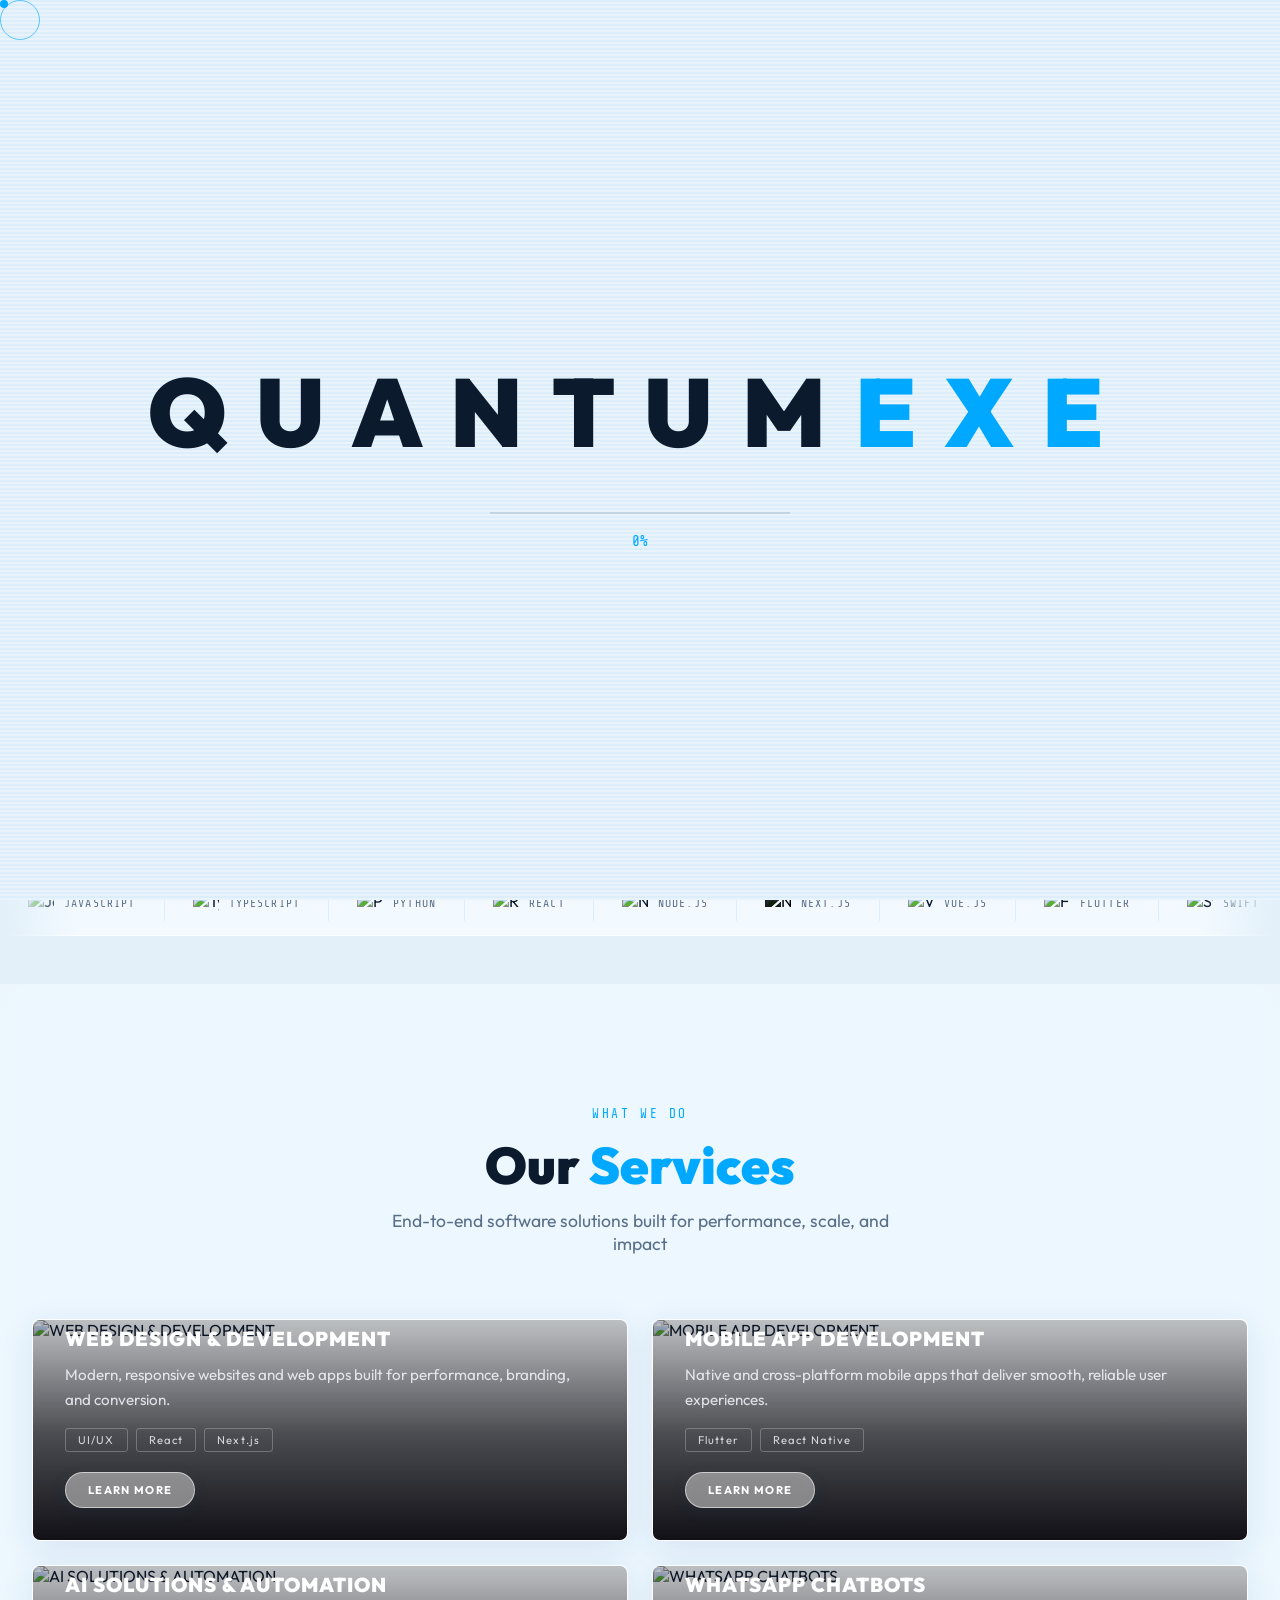
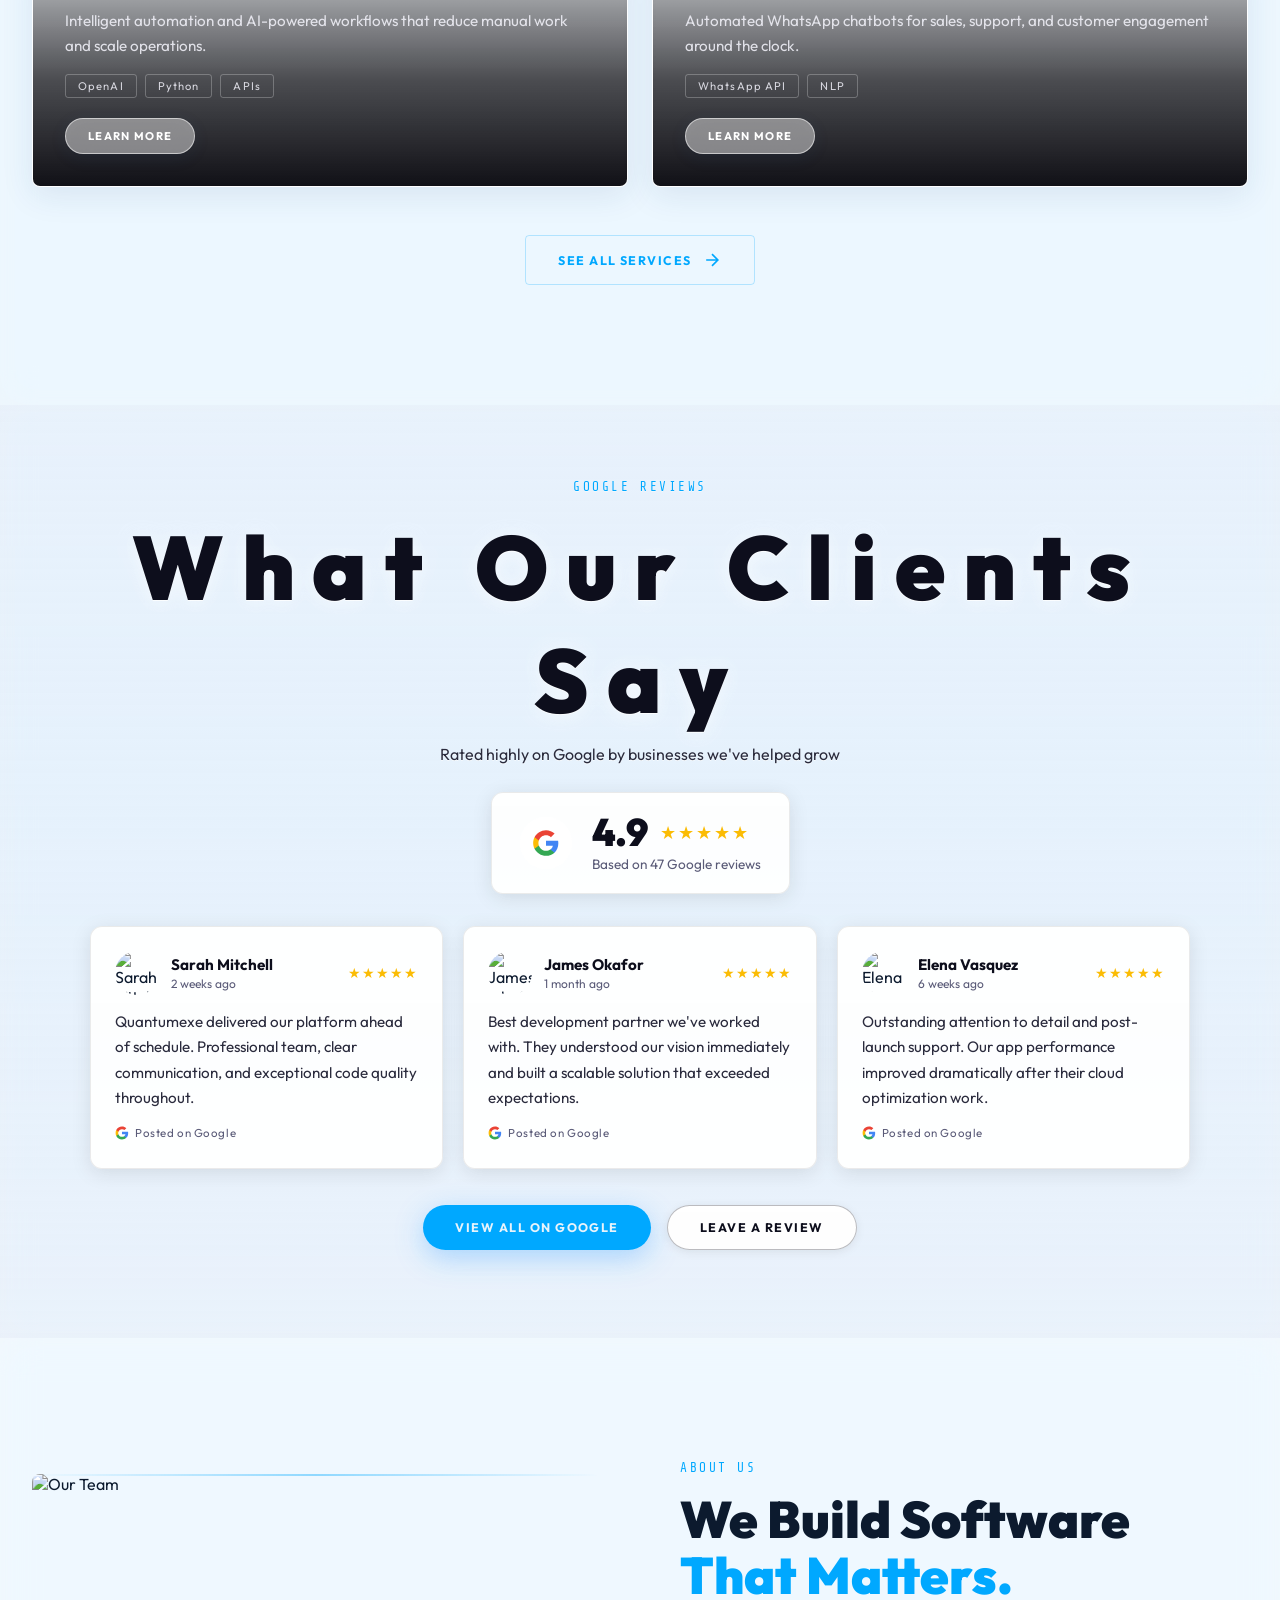
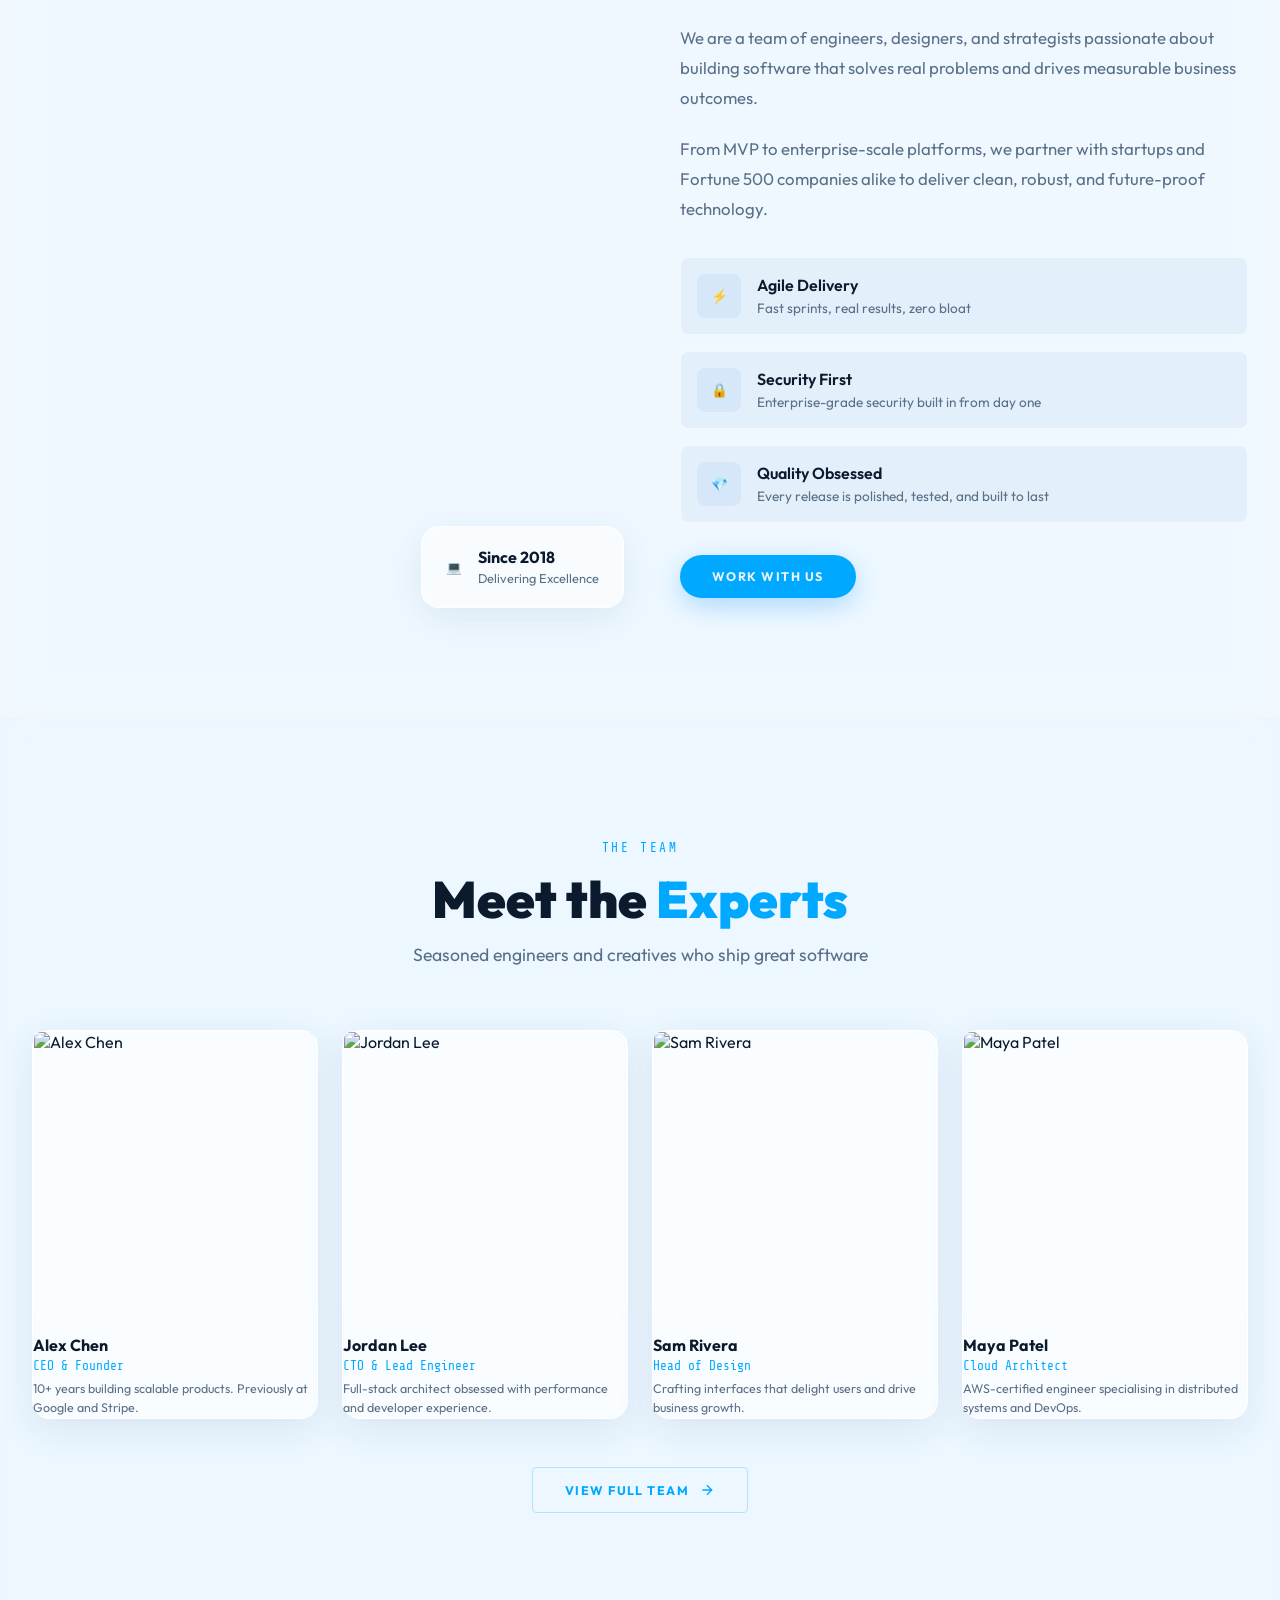
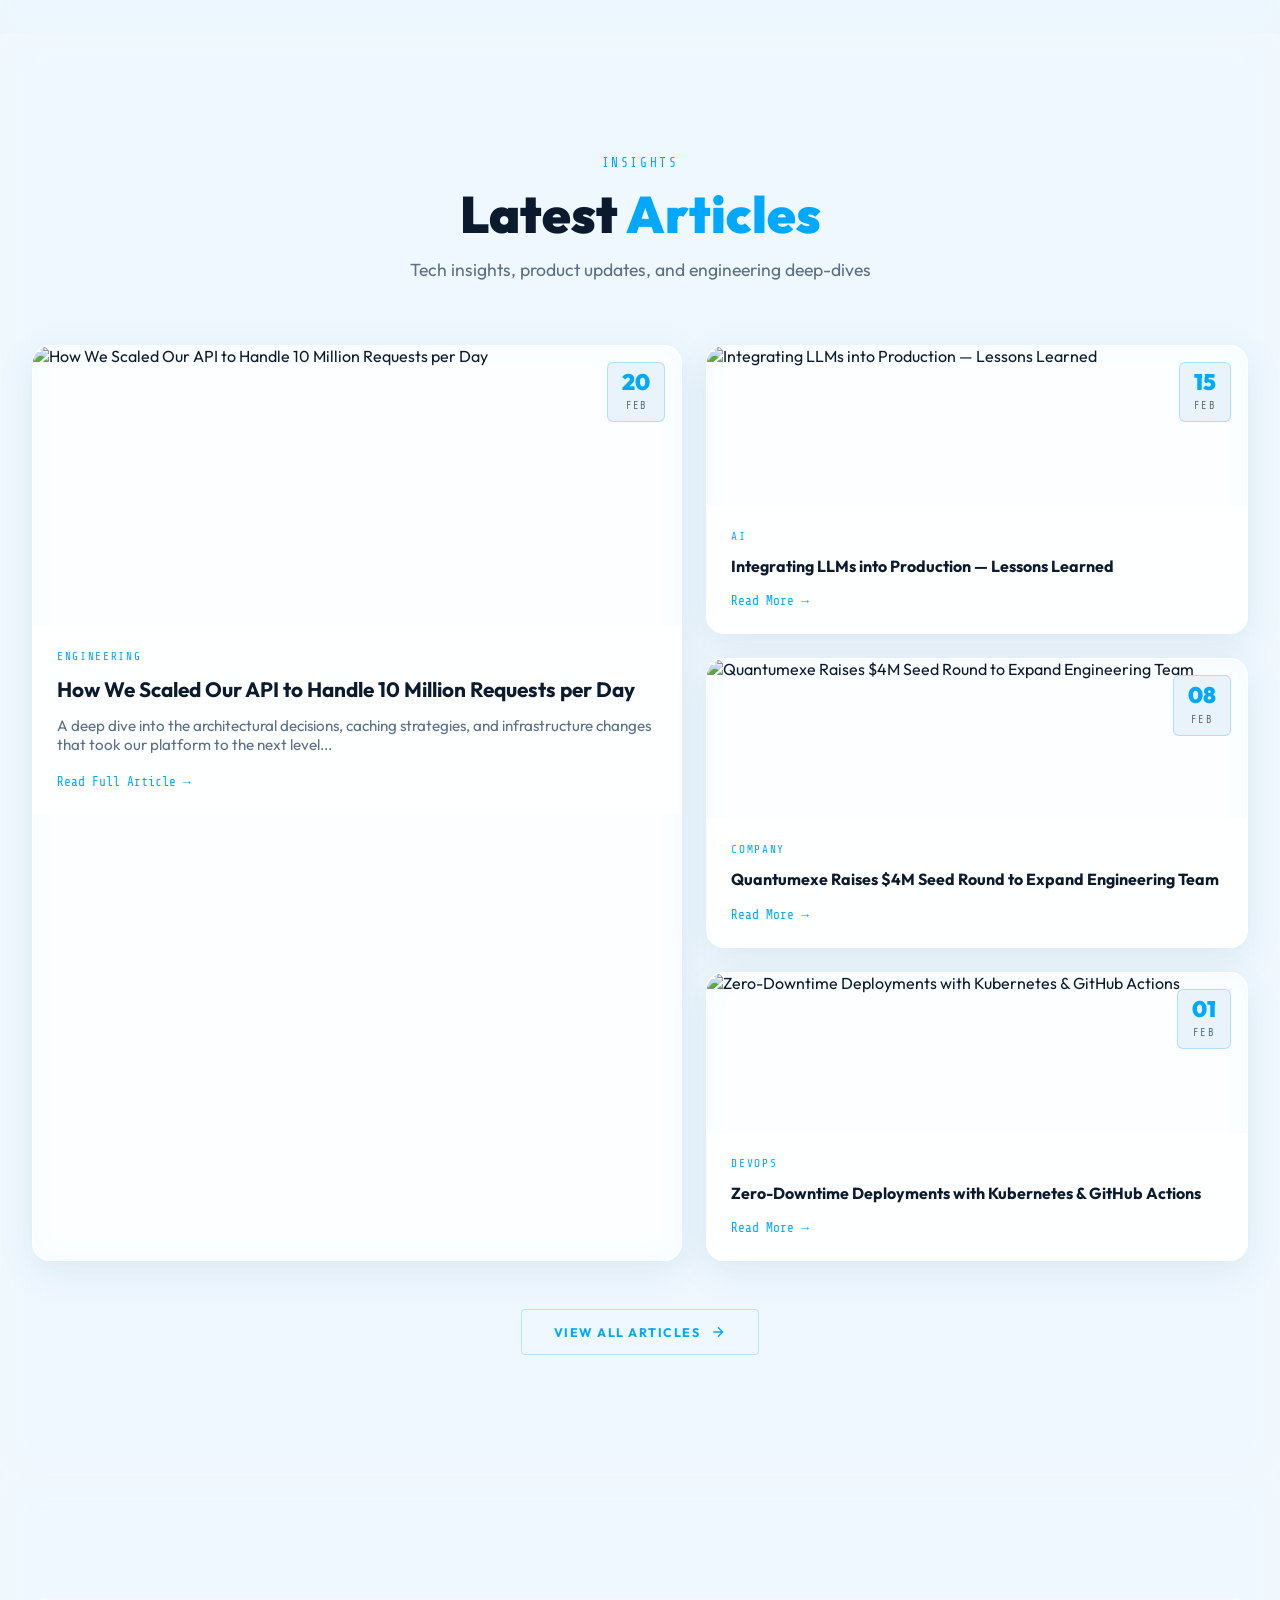
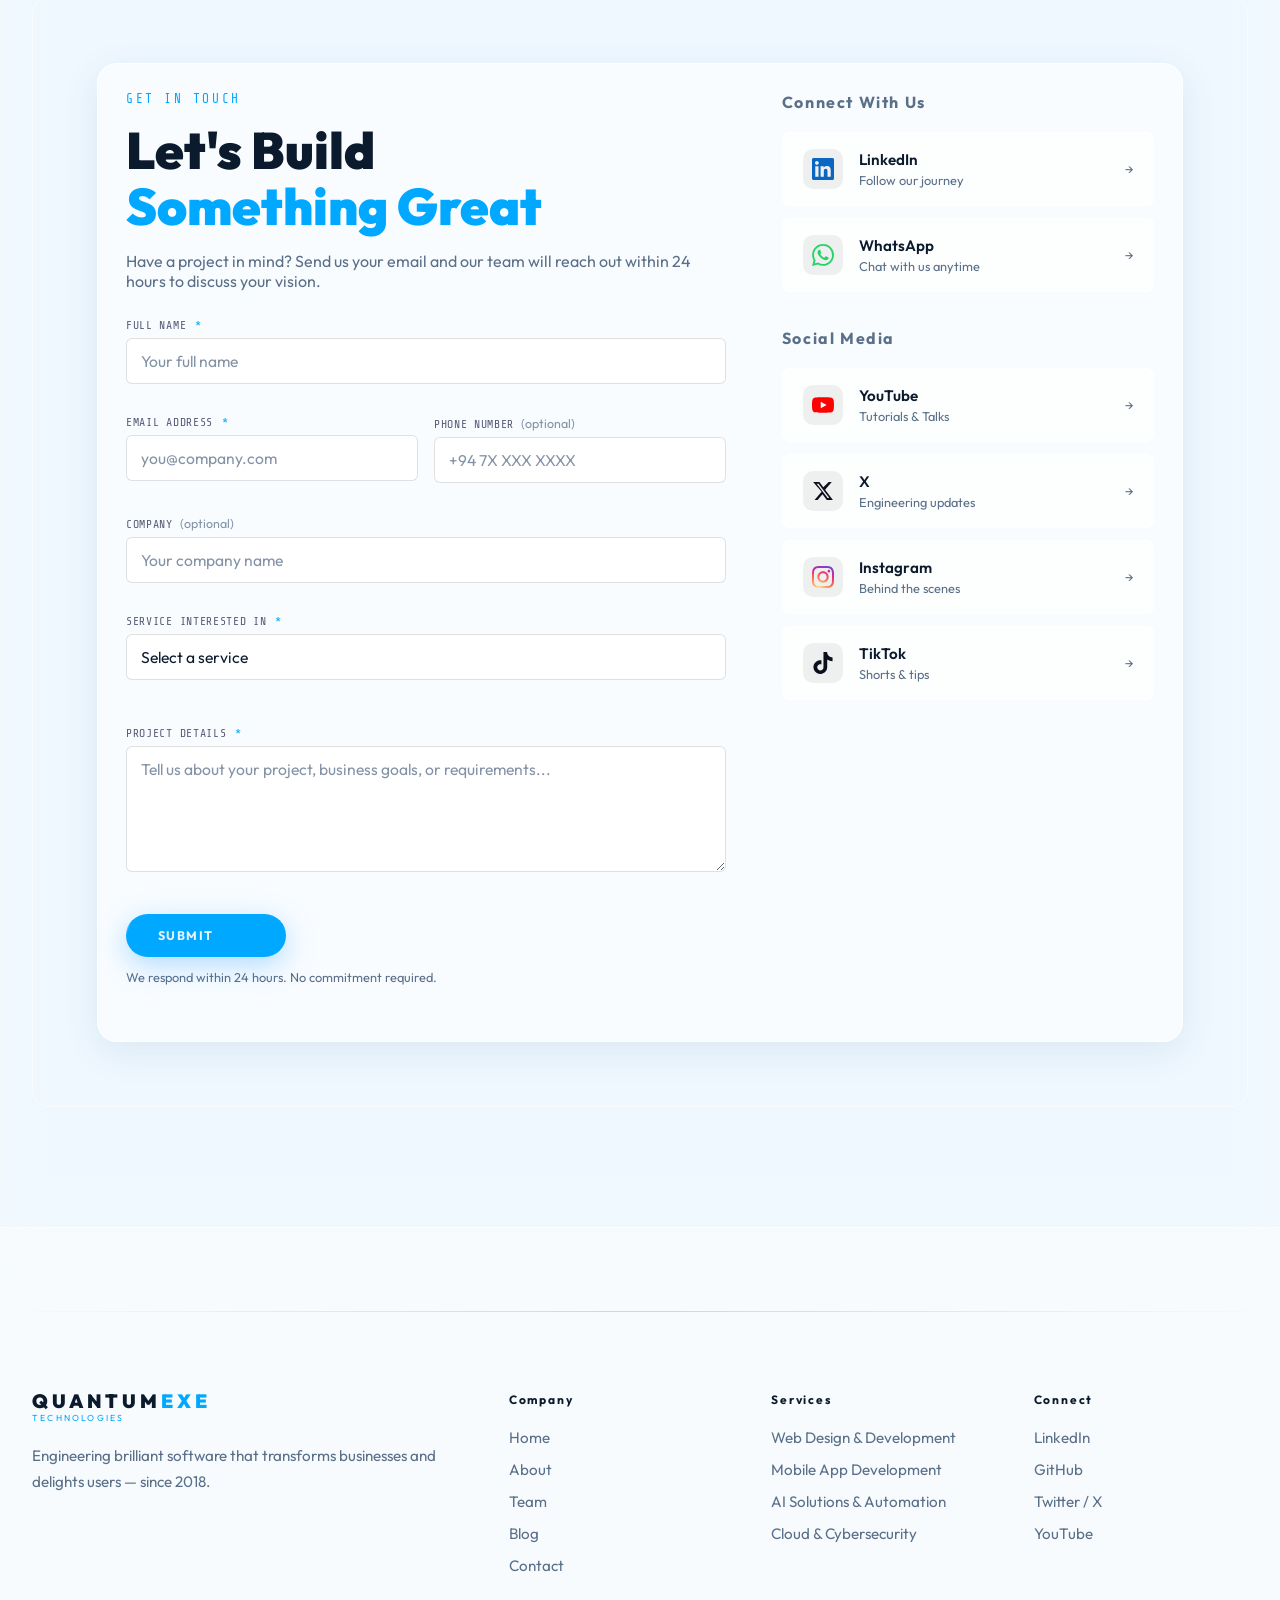
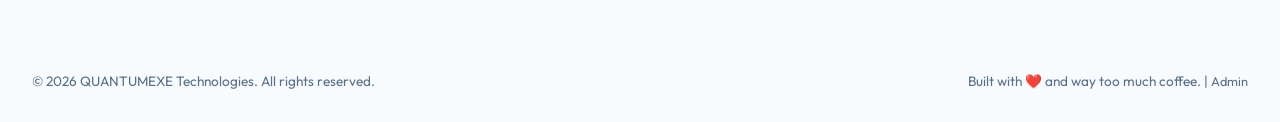
==== commit fd2b712b: "Ship Theme B polish, dark home, admin live draft, and favicons. Co-authored-by: Cursor <cursoragent@" ====
--- a/index.html
+++ b/index.html
@@ -3,11 +3,15 @@
 <script>!function(){var s=localStorage.getItem('nexusTheme');if(!s){try{var d=JSON.parse(localStorage.getItem('nexusCMS')||'{}');s=(d.settings&&d.settings.defaultTheme)||'light'}catch(e){s='light'}}if(s==='light')document.documentElement.classList.add('light-theme')}()</script>
 <head>
   <meta charset="UTF-8">
-  <meta name="viewport" content="width=device-width, initial-scale=1.0">
+  <meta name="viewport" content="width=device-width, initial-scale=1.0, viewport-fit=cover">
   <title>QUANTUMEXE | Technologies</title>
+  <link rel="icon" href="assets/favicon.svg" type="image/svg+xml">
+  <link rel="icon" href="assets/favicon-32.png" type="image/png" sizes="32x32">
+  <link rel="icon" href="assets/favicon-16.png" type="image/png" sizes="16x16">
+  <link rel="apple-touch-icon" href="assets/apple-touch-icon.png" sizes="180x180">
   <link rel="preconnect" href="https://fonts.googleapis.com">
   <link rel="preconnect" href="https://fonts.gstatic.com" crossorigin>
-  <link href="https://fonts.googleapis.com/css2?family=Orbitron:wght@400;600;700;900&family=Rajdhani:wght@300;400;500;600;700&family=Share+Tech+Mono&display=swap" rel="stylesheet">
+  <link href="https://fonts.googleapis.com/css2?family=Orbitron:wght@400;600;700;900&family=Outfit:wght@400;500;600;700;800&family=Rajdhani:wght@300;400;500;600;700&family=Share+Tech+Mono&display=swap" rel="stylesheet">
   <link rel="stylesheet" href="styles.css">
   <!-- CMS loader runs before GSAP so data is ready -->
   <script src="cms.js?v=20260712"></script>
@@ -17,6 +21,9 @@
 <script src="https://cdnjs.cloudflare.com/ajax/libs/gsap/3.12.5/ScrollTrigger.min.js"></script>
 <script src="https://cdnjs.cloudflare.com/ajax/libs/gsap/3.12.5/ScrollToPlugin.min.js"></script>
 <body>
+
+  <!-- Arctic frost atmosphere (light theme) -->
+  <div class="frost-sky" aria-hidden="true"></div>
 
   <!-- Cursor -->
   <div id="cursor" class="cursor">
@@ -51,6 +58,7 @@
   <header class="header" id="header">
     <div class="container header-inner">
       <a href="#home" class="logo">
+        <img class="logo-mark-img" src="assets/qe-logo.svg?v=12" width="44" height="48" alt="QE">
         <span class="logo-mark cms-logo-mark">QE</span>
         <img class="cms-logo-img logo-img-el" src="" alt="Logo" style="display:none">
         <div class="logo-text-wrap">
@@ -80,33 +88,79 @@
     </div>
   </header>
 
-  <!-- HOME LANDING: hero + tapes share first viewport -->
+  <!-- HOME LANDING: arctic frost shell + hero -->
   <div class="home-landing">
   <!-- HERO -->
-  <section id="home" class="hero">
+  <section id="home" class="hero frost-hero">
     <canvas id="heroCanvas" class="hero-canvas space-fx-canvas"></canvas>
     <div class="hero-noise"></div>
-    <div class="hero-content">
-      <div class="hero-badge reveal-fade" data-delay="0">
-        <span class="badge-dot"></span>
-        <span id="cms-hero-badge">Your Vision. Our Technology.</span>
-      </div>
-      <h1 class="hero-title">
-        <span id="cms-hero-l1" class="glitch-line reveal-up" data-delay="200" data-text="ENGINEERING">ENGINEERING</span>
-        <span id="cms-hero-l2" class="glitch-line accent reveal-up" data-delay="350" data-text="BRILLIANT">BRILLIANT</span>
-        <span id="cms-hero-l3" class="glitch-line reveal-up" data-delay="500" data-text="SOFTWARE">SOFTWARE</span>
-      </h1>
-      <p id="cms-hero-sub" class="hero-sub reveal-fade" data-delay="700">We design, build and scale high-performance digital products that transform businesses and delight users.</p>
-      <div class="hero-cta reveal-fade" data-delay="900">
-        <a href="#services" class="btn btn-primary magnetic">
-          <span id="cms-cta1" class="btn-text">Our Services</span>
-          <span class="btn-glow"></span>
-        </a>
-        <a href="about.html" class="btn btn-outline magnetic">
-          <span id="cms-cta2" class="btn-text">View Our Work</span>
-        </a>
-      </div>
-    </div>
+    <div class="hero-shell">
+      <div class="hero-split">
+        <div class="hero-content">
+          <div class="hero-badge reveal-fade" data-delay="0">
+            <span class="badge-dot"></span>
+            <span id="cms-hero-badge">Your Vision. Our Technology.</span>
+          </div>
+          <h1 class="hero-title">
+            <span id="cms-hero-l1" class="glitch-line reveal-up" data-delay="200" data-text="ENGINEERING">ENGINEERING</span>
+            <span id="cms-hero-l2" class="glitch-line accent reveal-up" data-delay="350" data-text="BRILLIANT">BRILLIANT</span>
+            <span id="cms-hero-l3" class="glitch-line reveal-up" data-delay="500" data-text="SOFTWARE">SOFTWARE</span>
+          </h1>
+          <p id="cms-hero-sub" class="hero-sub reveal-fade" data-delay="700">We design, build and scale high-performance digital products that transform businesses and delight users.</p>
+          <div class="hero-cta reveal-fade" data-delay="900">
+            <a href="#services" class="btn btn-primary magnetic">
+              <span id="cms-cta1" class="btn-text">Our Services</span>
+              <span class="btn-arrow" aria-hidden="true">→</span>
+              <span class="btn-glow"></span>
+            </a>
+            <a href="about.html" class="btn btn-outline magnetic">
+              <span id="cms-cta2" class="btn-text">View Our Work</span>
+              <span class="btn-arrow" aria-hidden="true">→</span>
+            </a>
+          </div>
+        </div>
+
+        <div class="hero-visual reveal-fade" data-delay="500" aria-hidden="true">
+          <div class="qe-stage">
+            <div class="qe-ring qe-ring-1"></div>
+            <div class="qe-ring qe-ring-2"></div>
+            <div class="qe-ring qe-ring-3"></div>
+            <div class="qe-ring qe-ring-4"></div>
+            <img class="qe-logo-img" src="assets/qe-3d-hero.png?v=1" width="420" height="520" alt="QE logo">
+            <div class="qe-floor-glow"></div>
+          </div>
+        </div>
+      </div>
+
+      <div class="frost-features">
+        <a class="frost-card" href="services.html">
+          <span class="frost-card-icon">&lt;/&gt;</span>
+          <strong>Custom Software</strong>
+          <p>Tailored platforms built for performance and scale.</p>
+          <span class="frost-card-go">→</span>
+        </a>
+        <a class="frost-card" href="services.html">
+          <span class="frost-card-icon">☁</span>
+          <strong>Cloud &amp; DevOps</strong>
+          <p>Secure infrastructure with CI/CD and monitoring.</p>
+          <span class="frost-card-go">→</span>
+        </a>
+        <a class="frost-card" href="services.html">
+          <span class="frost-card-icon">🛡</span>
+          <strong>Cybersecurity</strong>
+          <p>Hardened systems, firewalls, and backup strategy.</p>
+          <span class="frost-card-go">→</span>
+        </a>
+        <a class="frost-card" href="services.html">
+          <span class="frost-card-icon">📈</span>
+          <strong>Digital Growth</strong>
+          <p>Products that convert, retain, and expand your reach.</p>
+          <span class="frost-card-go">→</span>
+        </a>
+      </div>
+
+    </div>
+
     <div class="hero-scroll-indicator" aria-hidden="true">
       <div class="scroll-mouse" title="Scroll">
         <div class="scroll-wheel"></div>
@@ -128,7 +182,7 @@
   </section>
 
   <!-- TAPE 1 — Services (scrolls LEFT) -->
-  <div class="marquee-wrap">
+  <div class="marquee-wrap home-tape">
     <div class="marquee-track">
       <span>WEB DESIGN &amp; DEVELOPMENT</span><span class="dot">●</span>
       <span>MOBILE APP DEVELOPMENT</span><span class="dot">●</span>
@@ -160,7 +214,7 @@
   </div>
 
   <!-- TAPE 2 — Tech stack (scrolls RIGHT) -->
-  <div class="tech-tape-wrap">
+  <div class="tech-tape-wrap home-tape">
     <div class="tech-tape-track">
 
       <!-- ── set 1 ── -->
@@ -178,7 +232,7 @@
       <div class="tech-item"><img src="https://cdn.simpleicons.org/rust/f74c00" width="26" height="26" alt="Rust"><span>Rust</span></div>
       <div class="tech-item"><img src="https://cdn.simpleicons.org/docker/1d63ed" width="26" height="26" alt="Docker"><span>Docker</span></div>
       <div class="tech-item"><img src="https://cdn.simpleicons.org/kubernetes/326ce5" width="26" height="26" alt="Kubernetes"><span>Kubernetes</span></div>
-      <div class="tech-item"><img src="assets/aws.svg" width="26" height="26" alt="AWS"><span>AWS</span></div>
+      <div class="tech-item"><img src="https://cdn.simpleicons.org/amazonwebservices/ff9900" width="26" height="26" alt="AWS"><span>AWS</span></div>
       <div class="tech-item"><img src="https://cdn.simpleicons.org/mongodb/47a248" width="26" height="26" alt="MongoDB"><span>MongoDB</span></div>
       <div class="tech-item"><img src="https://cdn.simpleicons.org/postgresql/4169e1" width="26" height="26" alt="PostgreSQL"><span>PostgreSQL</span></div>
       <div class="tech-item"><img src="https://cdn.simpleicons.org/redis/ff4438" width="26" height="26" alt="Redis"><span>Redis</span></div>
@@ -202,7 +256,7 @@
       <div class="tech-item"><img src="https://cdn.simpleicons.org/rust/f74c00" width="26" height="26" alt="Rust"><span>Rust</span></div>
       <div class="tech-item"><img src="https://cdn.simpleicons.org/docker/1d63ed" width="26" height="26" alt="Docker"><span>Docker</span></div>
       <div class="tech-item"><img src="https://cdn.simpleicons.org/kubernetes/326ce5" width="26" height="26" alt="Kubernetes"><span>Kubernetes</span></div>
-      <div class="tech-item"><img src="assets/aws.svg" width="26" height="26" alt="AWS"><span>AWS</span></div>
+      <div class="tech-item"><img src="https://cdn.simpleicons.org/amazonwebservices/ff9900" width="26" height="26" alt="AWS"><span>AWS</span></div>
       <div class="tech-item"><img src="https://cdn.simpleicons.org/mongodb/47a248" width="26" height="26" alt="MongoDB"><span>MongoDB</span></div>
       <div class="tech-item"><img src="https://cdn.simpleicons.org/postgresql/4169e1" width="26" height="26" alt="PostgreSQL"><span>PostgreSQL</span></div>
       <div class="tech-item"><img src="https://cdn.simpleicons.org/redis/ff4438" width="26" height="26" alt="Redis"><span>Redis</span></div>
--- a/styles.css
+++ b/styles.css
@@ -25,18 +25,23 @@
   color-scheme: dark;
 }
 
-/* ══ LIGHT THEME ══ */
+/* ══ LIGHT THEME — Arctic Frost Glass ══ */
 html.light-theme {
-  --bg:           #f0f2f9;
-  --bg2:          #ffffff;
-  --bg3:          #e4e6f0;
-  --accent-glow:  rgba(79, 142, 247, 0.15);
-  --accent2-glow: rgba(123, 45, 255, 0.12);
-  --text:         #0d0e1c;
-  --text-muted:   #5a5b78;
-  --border:       rgba(0, 0, 0, 0.09);
-  --border-accent: rgba(79, 142, 247, 0.3);
-  --card-shadow:  0 2px 16px rgba(0,0,0,0.07);
+  --bg:           #e8f3fb;
+  --bg2:          rgba(255, 255, 255, 0.72);
+  --bg3:          rgba(225, 238, 250, 0.85);
+  --accent:       #2f9bff;
+  --accent2:      #5eb6ff;
+  --accent-glow:  rgba(47, 155, 255, 0.28);
+  --accent2-glow: rgba(94, 182, 255, 0.2);
+  --text:         #0c1a2e;
+  --text-muted:   #5a6f88;
+  --border:       rgba(255, 255, 255, 0.55);
+  --border-accent: rgba(47, 155, 255, 0.35);
+  --card-shadow:  0 8px 32px rgba(28, 70, 120, 0.1);
+  --glass:        rgba(255, 255, 255, 0.55);
+  --glass-strong: rgba(255, 255, 255, 0.78);
+  --glass-border: rgba(255, 255, 255, 0.7);
   color-scheme: light;
 }
 
@@ -71,18 +76,68 @@
 /* body */
 html.light-theme body { background: var(--bg); color: var(--text); }
 
-/* Header glass */
+/* Header — floating glass bar (home light) */
 html.light-theme .header {
-  background: rgba(240,242,249,0.75) !important;
-  border-bottom-color: rgba(0,0,0,0.07) !important;
-  box-shadow: 0 4px 24px rgba(0,0,0,0.06), inset 0 1px 0 rgba(255,255,255,0.8) !important;
-}
+  top: 14px;
+  left: 50%;
+  right: auto;
+  width: min(1180px, calc(100% - 28px));
+  transform: translateX(-50%);
+  padding: 12px 0;
+  border-radius: 18px;
+  background: rgba(255, 255, 255, 0.55) !important;
+  backdrop-filter: blur(22px) saturate(170%);
+  -webkit-backdrop-filter: blur(22px) saturate(170%);
+  border: 1px solid rgba(255, 255, 255, 0.72) !important;
+  border-bottom-color: rgba(255, 255, 255, 0.72) !important;
+  box-shadow:
+    0 10px 40px rgba(40, 90, 150, 0.12),
+    inset 0 1px 0 rgba(255, 255, 255, 0.9) !important;
+}
+
+/* Header — floating dark glass bar (home dark) */
+html:not(.light-theme) body:not(.subpage) .header,
+html:not(.light-theme) body:not(.subpage) .header.scrolled {
+  top: 14px;
+  left: 50%;
+  right: auto;
+  width: min(1180px, calc(100% - 28px));
+  transform: translateX(-50%);
+  padding: 12px 0;
+  border-radius: 18px;
+  background: rgba(12, 14, 28, 0.78) !important;
+  backdrop-filter: blur(22px) saturate(170%);
+  -webkit-backdrop-filter: blur(22px) saturate(170%);
+  border: 1px solid rgba(0, 200, 255, 0.22) !important;
+  border-bottom-color: rgba(0, 200, 255, 0.22) !important;
+  box-shadow:
+    0 12px 48px rgba(0, 0, 0, 0.45),
+    0 0 0 1px rgba(0, 168, 255, 0.08),
+    inset 0 1px 0 rgba(255, 255, 255, 0.08) !important;
+}
+html:not(.light-theme) body:not(.subpage) .header::before { display: none; }
 html.light-theme .header.scrolled {
-  background: rgba(240,242,249,0.95) !important;
-  border-bottom-color: rgba(79,142,247,0.2) !important;
-  box-shadow: 0 6px 32px rgba(0,0,0,0.1) !important;
+  background: rgba(255, 255, 255, 0.78) !important;
+  border-color: rgba(47, 155, 255, 0.22) !important;
+  border-bottom-color: rgba(47, 155, 255, 0.22) !important;
+  box-shadow:
+    0 12px 44px rgba(40, 90, 150, 0.14),
+    inset 0 1px 0 rgba(255, 255, 255, 0.95) !important;
 }
 html.light-theme .header::before { display: none; }
+
+/* Subpages sit over dark banners — keep the bar solid white (not frosted gray) */
+html.light-theme body.subpage .header,
+html.light-theme body.subpage .header.scrolled {
+  background: #ffffff !important;
+  border: 1px solid rgba(47, 155, 255, 0.14) !important;
+  border-bottom-color: rgba(47, 155, 255, 0.14) !important;
+  box-shadow:
+    0 10px 36px rgba(40, 90, 150, 0.12),
+    inset 0 1px 0 rgba(255, 255, 255, 1) !important;
+  backdrop-filter: none;
+  -webkit-backdrop-filter: none;
+}
 
 /* Nav links */
 html.light-theme .nav-link { color: var(--text-muted); }
@@ -97,9 +152,16 @@
   box-shadow: 0 0 12px rgba(79,142,247,0.1) !important;
 }
 html.light-theme .nav-link.nav-cta {
-  background: rgba(79,142,247,0.1);
-  border-color: rgba(79,142,247,0.4);
-  box-shadow: none;
+  background: var(--accent);
+  color: #ffffff;
+  border-color: transparent;
+  box-shadow: 0 6px 20px rgba(47, 155, 255, 0.35);
+  border-radius: 999px;
+}
+html.light-theme .nav-link.nav-cta:hover {
+  background: #1f8af0;
+  color: #ffffff;
+  box-shadow: 0 8px 28px rgba(47, 155, 255, 0.45);
 }
 html.light-theme .hamburger span { background: var(--text); }
 html.light-theme .theme-toggle {
@@ -107,30 +169,69 @@
   border-color: rgba(0,0,0,0.1);
 }
 
-/* Loader */
-html.light-theme .loader { background: var(--bg2); }
+/* Loader — solid cover (no see-through to the page behind) */
+html.light-theme .loader {
+  background: #e8f3fb;
+  opacity: 1;
+}
+html.light-theme .loader-scanlines {
+  background: repeating-linear-gradient(
+    0deg,
+    transparent,
+    transparent 2px,
+    rgba(47, 155, 255, 0.06) 2px,
+    rgba(47, 155, 255, 0.06) 4px
+  );
+}
+html.light-theme .loader-bar-wrap {
+  background: rgba(12, 26, 46, 0.12);
+}
 
 /* Noise overlay — hidden in light */
 html.light-theme .noise-overlay { opacity: 0; }
 
-/* Hero */
-html.light-theme .hero-section { background: var(--bg); }
+/* Hero — frost atmosphere */
+html.light-theme .hero-section { background: transparent; }
+html.light-theme .hero { background: transparent; }
 html.light-theme .hero-title   { color: var(--text); }
 html.light-theme .hero-subtitle { color: var(--text-muted); }
-html.light-theme .hero-badge   { background: rgba(79,142,247,0.08); border-color: rgba(79,142,247,0.2); color: var(--text-muted); }
+html.light-theme .hero-badge   {
+  background: rgba(255, 255, 255, 0.5);
+  border-color: rgba(47, 155, 255, 0.28);
+  color: var(--accent);
+  backdrop-filter: blur(12px);
+  -webkit-backdrop-filter: blur(12px);
+  box-shadow: 0 4px 20px rgba(40, 90, 150, 0.08);
+}
 html.light-theme .stat-val     { color: var(--accent); }
 html.light-theme .stat-label   { color: var(--text-muted); }
-html.light-theme .stat-divider { background: var(--border); }
+html.light-theme .stat-divider { background: rgba(47, 155, 255, 0.2); }
 html.light-theme .hero-scroll-indicator { color: var(--text-muted); }
-html.light-theme #particles-canvas { opacity: 0.25; filter: invert(1) hue-rotate(180deg); }
-
-/* Tapes */
-html.light-theme .marquee-wrap   { background: var(--bg3); border-color: var(--border); }
-html.light-theme .tech-tape-wrap { background: var(--bg2); border-color: var(--border); }
+html.light-theme #particles-canvas { opacity: 0.2; filter: invert(0.1) hue-rotate(180deg); }
+html.light-theme .glitch-line { text-shadow: none; }
+html.light-theme .glitch-line.accent {
+  color: var(--accent);
+  text-shadow: 0 0 40px rgba(47, 155, 255, 0.35);
+}
+html.light-theme .hero-noise { opacity: 0.015; }
+
+/* Tapes — frosted glass strips */
+html.light-theme .marquee-wrap   {
+  background: rgba(255, 255, 255, 0.45);
+  border-color: rgba(255, 255, 255, 0.65);
+  backdrop-filter: blur(14px) saturate(150%);
+  -webkit-backdrop-filter: blur(14px) saturate(150%);
+}
+html.light-theme .tech-tape-wrap {
+  background: rgba(255, 255, 255, 0.55);
+  border-color: rgba(255, 255, 255, 0.7);
+  backdrop-filter: blur(14px) saturate(150%);
+  -webkit-backdrop-filter: blur(14px) saturate(150%);
+}
 html.light-theme .marquee-track  { color: var(--text-muted); }
-html.light-theme .tech-item      { border-right-color: var(--border); }
+html.light-theme .tech-item      { border-right-color: rgba(47, 155, 255, 0.12); }
 html.light-theme .tech-item span { color: var(--text-muted); }
-html.light-theme .tech-item:hover{ background: rgba(0,0,0,0.04); }
+html.light-theme .tech-item:hover{ background: rgba(47, 155, 255, 0.08); }
 
 /* Section headings */
 html.light-theme .s-tag    { color: var(--accent); }
@@ -260,12 +361,18 @@
 }
 html.light-theme .btn-ghost:hover { background: var(--accent); color: #fff; }
 html.light-theme .btn-outline {
-  border-color: rgba(13, 14, 28, 0.28);
-  color: var(--text);
+  border-color: rgba(47, 155, 255, 0.35);
+  color: var(--accent);
+  background: rgba(255, 255, 255, 0.45);
+  backdrop-filter: blur(12px);
+  -webkit-backdrop-filter: blur(12px);
+  border-radius: 999px;
+  box-shadow: 0 4px 18px rgba(40, 90, 150, 0.08);
 }
 html.light-theme .btn-outline:hover {
   border-color: var(--accent);
-  color: var(--accent);
+  color: #fff;
+  background: var(--accent);
 }
 
 /* Service cards keep white outline buttons on dark image overlays */
@@ -294,19 +401,27 @@
   background: rgba(0, 0, 0, 0.1);
 }
 
-/* Mobile nav */
-html.light-theme .nav {
-  background: rgba(240, 242, 249, 0.98) !important;
-  border-left-color: rgba(0, 0, 0, 0.07) !important;
-}
+/* Mobile nav close control (panel background is scoped under ≤768px) */
 html.light-theme .nav-close { color: var(--text); }
 
 /* ─── Reset ─── */
 *, *::before, *::after { box-sizing: border-box; margin: 0; padding: 0; }
 
 html {
-  scroll-behavior: auto; /* GSAP handles smooth scroll; avoids fighting hash jumps */
+  scroll-behavior: smooth;
   scroll-padding-top: 96px; /* offset for fixed header */
+}
+
+/* Anchor targets clear the fixed navbar (≈ header height + breathing room) */
+#home,
+#services,
+#reviews,
+#about,
+#team,
+#news,
+#projects,
+#contact {
+  scroll-margin-top: 96px;
 }
 
 body {
@@ -319,6 +434,17 @@
 
 a { text-decoration: none; color: inherit; }
 img { display: block; width: 100%; height: 100%; object-fit: cover; }
+
+/* Logos must not inherit the global stretch rule */
+.logo-mark-img,
+.qe-logo-img,
+.logo-img-el {
+  width: auto;
+  height: auto;
+  max-width: none;
+  object-fit: contain;
+  image-rendering: auto;
+}
 ul { list-style: none; }
 
 .container {
@@ -359,12 +485,13 @@
   position: fixed;
   inset: 0;
   z-index: 9998;
-  background: var(--bg);
+  background: #07070d;
   display: flex;
   align-items: center;
   justify-content: center;
   flex-direction: column;
   transition: opacity 0.8s var(--ease), visibility 0.8s;
+  isolation: isolate;
 }
 
 .loader.hidden { opacity: 0; visibility: hidden; pointer-events: none; }
@@ -510,6 +637,20 @@
   justify-content: center;
   clip-path: polygon(50% 0%, 100% 25%, 100% 75%, 50% 100%, 0% 75%, 0% 25%);
   transition: clip-path 0.3s var(--ease);
+}
+
+.logo-mark-img {
+  width: 44px;
+  height: 48px;
+  object-fit: contain;
+  flex-shrink: 0;
+  display: block;
+  filter: drop-shadow(0 0 8px rgba(0, 220, 255, 0.35));
+}
+
+a.logo > .logo-mark { display: none; }
+html.light-theme .logo-mark-img {
+  filter: drop-shadow(0 2px 6px rgba(20, 70, 130, 0.2)) drop-shadow(0 0 8px rgba(0, 220, 255, 0.4));
 }
 
 .logo:hover .logo-mark { clip-path: polygon(0 0, 100% 0, 100% 100%, 0 100%); }
@@ -3631,6 +3772,7 @@
   /* Layout */
   .container { padding: 0 18px; }
   .section-pad { padding: 72px 0; }
+  body { overflow-x: clip; }
 
   /* Header — drop backdrop-filter so fixed mobile nav uses the viewport */
   .header,
@@ -3643,8 +3785,21 @@
   }
   html.light-theme .header,
   html.light-theme .header.scrolled {
+    top: 0 !important;
+    left: 0 !important;
+    right: 0 !important;
+    width: 100% !important;
+    transform: none !important;
+    border-radius: 0 !important;
+    background: #ffffff !important;
+    border: none !important;
+    border-bottom: 1px solid rgba(47, 155, 255, 0.12) !important;
     backdrop-filter: none !important;
     -webkit-backdrop-filter: none !important;
+  }
+  html.light-theme body.subpage .header,
+  html.light-theme body.subpage .header.scrolled {
+    background: #ffffff !important;
   }
   .header-inner { gap: 10px; }
   .theme-toggle { margin-left: auto; }
@@ -3674,6 +3829,10 @@
     z-index: 1200;
     pointer-events: none;
   }
+  html.light-theme .nav {
+    background: rgba(240, 242, 249, 0.98) !important;
+    border-left-color: rgba(0, 0, 0, 0.07) !important;
+  }
   .nav.open {
     transform: translateX(0);
     pointer-events: auto;
@@ -4059,8 +4218,30 @@
 html.light-theme .contact-section {
   background: rgba(248, 249, 255, 0.82) !important;
 }
-html.light-theme .marquee-wrap  { background: rgba(228, 230, 240, 0.88) !important; }
-html.light-theme .tech-tape-wrap{ background: rgba(240, 242, 249, 0.84) !important; }
+html.light-theme .marquee-wrap {
+  background: rgba(255, 255, 255, 0.52) !important;
+  border-top: 1px solid rgba(255, 255, 255, 0.75) !important;
+  border-bottom: 1px solid rgba(47, 155, 255, 0.1);
+}
+html.light-theme .tech-tape-wrap {
+  background: rgba(255, 255, 255, 0.62) !important;
+  border-bottom: 1px solid rgba(255, 255, 255, 0.8) !important;
+}
+html.light-theme .home-landing .home-tape {
+  border-radius: 0;
+  backdrop-filter: blur(16px) saturate(150%);
+  -webkit-backdrop-filter: blur(16px) saturate(150%);
+}
+html.light-theme .marquee-track .dot {
+  color: #2f9bff;
+  font-size: 0.35rem;
+}
+html.light-theme .tech-item img {
+  filter: none;
+}
+html.light-theme .tech-item img[alt="Next.js"] {
+  filter: brightness(0.18);
+}
 html.light-theme .footer        { background: rgba(243, 244, 252, 0.92) !important; }
 
 /* ── 5. Visible galaxy gap between every section pair ── */
@@ -4115,3 +4296,1055 @@
   z-index: 0;
   pointer-events: none;
 }
+
+/* ═══════════════════════════════════════════════════════════════
+   ARCTIC FROST GLASS — Theme B home layout (light theme)
+═══════════════════════════════════════════════════════════════ */
+
+.frost-sky { display: none; }
+.hero-shell { width: 100%; max-width: 1180px; margin: 0 auto; padding: 0 24px; position: relative; z-index: 2; }
+.hero-split { display: block; }
+.hero-visual,
+.frost-features,
+.frost-stats { display: none; }
+
+html.light-theme .frost-sky {
+  display: block;
+  position: fixed;
+  inset: 0;
+  z-index: -2;
+  pointer-events: none;
+  background-color: #d9eaf8;
+  background-image:
+    linear-gradient(180deg, rgba(232, 243, 251, 0.55) 0%, rgba(245, 250, 255, 0.72) 45%, rgba(236, 245, 252, 0.88) 100%),
+    url("https://images.unsplash.com/photo-1483728642387-6c3bdddeba57?auto=format&fit=crop&w=2400&q=80");
+  background-size: cover;
+  background-position: center 30%;
+  filter: saturate(1.05) brightness(1.08);
+}
+
+html.light-theme {
+  background: #e3f0fa !important;
+  --font-display: 'Outfit', sans-serif;
+  --font-body: 'Outfit', sans-serif;
+}
+
+html.light-theme body,
+html.light-theme .hero-sub,
+html.light-theme .nav-link,
+html.light-theme .btn {
+  font-family: 'Outfit', sans-serif;
+}
+
+html.light-theme .hero-3d-canvas,
+html.light-theme .hero-canvas {
+  opacity: 0.12 !important;
+  filter: brightness(1.4) saturate(0.3) !important;
+}
+
+html.light-theme .hero-floats,
+html.light-theme .hero-noise,
+html.light-theme .hero-scroll-indicator {
+  display: none !important;
+}
+
+/* Show scrolling tapes under hero (Theme B) */
+html.light-theme .home-landing .home-tape {
+  display: block !important;
+  margin-top: 8px;
+}
+
+html.light-theme .home-landing {
+  height: auto;
+  min-height: 100svh;
+  overflow: visible;
+  padding: 110px 0 48px;
+  display: block;
+}
+
+html.light-theme .frost-hero {
+  flex: none;
+  height: auto;
+  min-height: 0;
+  align-items: stretch;
+  justify-content: flex-start;
+  text-align: left;
+  padding: 0;
+  overflow: visible;
+}
+
+html.light-theme .hero-shell {
+  padding: 28px;
+  border-radius: 28px;
+  background: rgba(255, 255, 255, 0.38);
+  border: 1px solid rgba(255, 255, 255, 0.72);
+  box-shadow:
+    0 24px 80px rgba(35, 80, 130, 0.12),
+    inset 0 1px 0 rgba(255, 255, 255, 0.85);
+  backdrop-filter: blur(28px) saturate(165%);
+  -webkit-backdrop-filter: blur(28px) saturate(165%);
+}
+
+html.light-theme .hero-split {
+  display: grid;
+  grid-template-columns: 1.05fr 0.95fr;
+  gap: 28px;
+  align-items: center;
+}
+
+html.light-theme .hero-content {
+  max-width: none;
+  margin: 0;
+  padding: 8px 8px 8px 12px;
+  border: none;
+  background: transparent;
+  box-shadow: none;
+  backdrop-filter: none;
+  -webkit-backdrop-filter: none;
+  border-radius: 0;
+  text-align: left;
+}
+
+html.light-theme .hero-badge {
+  margin-bottom: 18px;
+  background: rgba(255, 255, 255, 0.55);
+  border-color: rgba(47, 155, 255, 0.25);
+}
+
+html.light-theme .hero-title { margin-bottom: 16px; }
+
+html.light-theme .glitch-line {
+  font-family: 'Outfit', sans-serif;
+  font-size: clamp(2.4rem, 5.2vw, 4.4rem);
+  font-weight: 800;
+  letter-spacing: -0.02em;
+  line-height: 1.02;
+  color: #0c1a2e;
+  text-shadow: none;
+}
+
+html.light-theme .glitch-line::before,
+html.light-theme .glitch-line::after { display: none !important; }
+
+html.light-theme .glitch-line.accent {
+  color: #2f9bff;
+  text-shadow: 0 0 28px rgba(47, 155, 255, 0.28);
+}
+
+html.light-theme .hero-sub {
+  max-width: 34rem;
+  margin: 0 0 28px;
+  font-size: 1.05rem;
+  line-height: 1.55;
+  color: #5a6f88;
+}
+
+html.light-theme .hero-cta {
+  justify-content: flex-start;
+  gap: 12px;
+  flex-wrap: wrap;
+}
+
+html.light-theme .hero-cta .btn {
+  border-radius: 999px;
+  padding: 14px 26px;
+  font-family: 'Outfit', sans-serif;
+  letter-spacing: 0.04em;
+}
+
+html.light-theme .btn-arrow {
+  margin-left: 6px;
+  font-size: 1.05em;
+  line-height: 1;
+}
+
+html.light-theme .hero-visual {
+  display: flex;
+  align-items: center;
+  justify-content: center;
+  min-height: 340px;
+}
+
+html.light-theme .qe-stage {
+  position: relative;
+  width: min(420px, 100%);
+  aspect-ratio: 1 / 1.1;
+  display: grid;
+  place-items: center;
+  isolate: isolate;
+}
+
+html.light-theme .qe-stage::before {
+  content: "";
+  position: absolute;
+  inset: 10% 5% 18%;
+  background:
+    radial-gradient(circle at 70% 28%, rgba(120, 200, 255, 0.22), transparent 34%),
+    radial-gradient(circle at 35% 60%, rgba(180, 220, 255, 0.12), transparent 40%);
+  filter: blur(2px);
+  z-index: 0;
+  pointer-events: none;
+}
+
+html.light-theme .qe-ring {
+  position: absolute;
+  left: 50%;
+  bottom: 6%;
+  border-radius: 50%;
+  border: 1.5px solid rgba(47, 155, 255, 0.28);
+  box-shadow:
+    0 0 18px rgba(47, 155, 255, 0.16),
+    inset 0 0 18px rgba(255, 255, 255, 0.25);
+  transform: translateX(-50%) scaleY(0.34);
+  transform-origin: center;
+  animation: qePulse 6s ease-in-out infinite;
+  z-index: 1;
+}
+html.light-theme .qe-ring-1 { width: 92%; height: 92%; animation-delay: 0s; opacity: 0.55; }
+html.light-theme .qe-ring-2 { width: 74%; height: 74%; animation-delay: 0.35s; border-color: rgba(47, 155, 255, 0.34); }
+html.light-theme .qe-ring-3 { width: 56%; height: 56%; animation-delay: 0.7s; border-color: rgba(47, 155, 255, 0.4); }
+html.light-theme .qe-ring-4 { width: 38%; height: 38%; animation-delay: 1.05s; border-color: rgba(0, 210, 255, 0.5); }
+
+@keyframes qePulse {
+  0%, 100% { opacity: 0.65; }
+  50% { opacity: 1; }
+}
+
+html.light-theme .qe-emblem {
+  display: none;
+}
+
+html.light-theme .qe-logo-img {
+  position: relative;
+  z-index: 3;
+  width: min(340px, 82%);
+  height: auto;
+  max-height: 380px;
+  display: block;
+  margin-bottom: 8%;
+  animation: qeFloat 4.5s ease-in-out infinite;
+  filter:
+    drop-shadow(0 22px 36px rgba(25, 80, 140, 0.28))
+    drop-shadow(0 0 22px rgba(0, 230, 255, 0.35));
+  object-fit: contain;
+  object-position: center;
+  background: transparent;
+  overflow: visible;
+}
+
+html.light-theme .qe-floor-glow {
+  position: absolute;
+  bottom: 4%;
+  left: 50%;
+  width: 78%;
+  height: 22%;
+  transform: translateX(-50%);
+  background: radial-gradient(ellipse, rgba(47, 155, 255, 0.55), rgba(0, 210, 255, 0.18) 42%, transparent 72%);
+  filter: blur(12px);
+  z-index: 1;
+  pointer-events: none;
+}
+
+@keyframes qeFloat {
+  0%, 100% { transform: translateY(0); }
+  50% { transform: translateY(-12px); }
+}
+
+html.light-theme .frost-features {
+  display: grid;
+  grid-template-columns: repeat(4, 1fr);
+  gap: 14px;
+  margin-top: 28px;
+}
+
+html.light-theme .frost-card {
+  position: relative;
+  display: flex;
+  flex-direction: column;
+  gap: 8px;
+  padding: 18px 16px 20px;
+  min-height: 148px;
+  border-radius: 18px;
+  background: rgba(255, 255, 255, 0.48);
+  border: 1px solid rgba(255, 255, 255, 0.78);
+  box-shadow: 0 10px 30px rgba(35, 80, 130, 0.08);
+  backdrop-filter: blur(16px);
+  -webkit-backdrop-filter: blur(16px);
+  color: #0c1a2e;
+  transition: transform 0.25s var(--ease), box-shadow 0.25s, border-color 0.25s;
+}
+
+html.light-theme .frost-card:hover {
+  transform: translateY(-4px);
+  border-color: rgba(47, 155, 255, 0.45);
+  box-shadow: 0 16px 40px rgba(35, 80, 130, 0.14);
+}
+
+html.light-theme .frost-card-icon {
+  width: 40px;
+  height: 40px;
+  border-radius: 50%;
+  display: inline-flex;
+  align-items: center;
+  justify-content: center;
+  background: rgba(47, 155, 255, 0.12);
+  color: #2f9bff;
+  font-size: 0.9rem;
+  font-weight: 700;
+  margin-bottom: 4px;
+}
+
+html.light-theme .frost-card strong {
+  font-size: 0.82rem;
+  letter-spacing: 0.04em;
+  text-transform: uppercase;
+}
+
+html.light-theme .frost-card p {
+  font-size: 0.84rem;
+  line-height: 1.4;
+  color: #5a6f88;
+  margin: 0;
+}
+
+html.light-theme .frost-card-go {
+  position: absolute;
+  right: 14px;
+  bottom: 14px;
+  width: 28px;
+  height: 28px;
+  border-radius: 50%;
+  border: 1px solid rgba(47, 155, 255, 0.35);
+  color: #2f9bff;
+  display: grid;
+  place-items: center;
+  font-size: 0.9rem;
+}
+
+html.light-theme .frost-stats {
+  display: grid;
+  grid-template-columns: repeat(4, 1fr);
+  gap: 0;
+  margin-top: 16px;
+  padding: 14px 8px;
+  border-radius: 16px;
+  background: rgba(255, 255, 255, 0.42);
+  border: 1px solid rgba(255, 255, 255, 0.7);
+  backdrop-filter: blur(14px);
+  -webkit-backdrop-filter: blur(14px);
+}
+
+html.light-theme .frost-stat {
+  display: flex;
+  align-items: center;
+  justify-content: center;
+  gap: 10px;
+  padding: 6px 12px;
+  color: #0c1a2e;
+  font-size: 0.92rem;
+  border-right: 1px solid rgba(47, 155, 255, 0.15);
+}
+html.light-theme .frost-stat:last-child { border-right: none; }
+html.light-theme .frost-stat b { color: #2f9bff; font-weight: 700; }
+html.light-theme .frost-stat-icon { color: #2f9bff; font-size: 0.7rem; }
+
+/* Rest of page glass surfaces */
+html.light-theme .games-section,
+html.light-theme .countdown-section,
+html.light-theme .team-section,
+html.light-theme .projects-section {
+  background: rgba(255, 255, 255, 0.42) !important;
+  backdrop-filter: blur(16px) saturate(150%);
+  -webkit-backdrop-filter: blur(16px) saturate(150%);
+}
+
+html.light-theme .about-section,
+html.light-theme .news-section,
+html.light-theme .contact-section {
+  background: rgba(255, 255, 255, 0.52) !important;
+  backdrop-filter: blur(18px) saturate(155%);
+  -webkit-backdrop-filter: blur(18px) saturate(155%);
+}
+
+html.light-theme .footer {
+  background: rgba(255, 255, 255, 0.7) !important;
+  backdrop-filter: blur(20px);
+  -webkit-backdrop-filter: blur(20px);
+}
+
+html.light-theme .team-card,
+html.light-theme .news-card,
+html.light-theme .project-card,
+html.light-theme .about-badge-card {
+  background: rgba(255, 255, 255, 0.55) !important;
+  border: 1px solid rgba(255, 255, 255, 0.75);
+  box-shadow: 0 10px 36px rgba(35, 80, 130, 0.1);
+  backdrop-filter: blur(14px);
+  -webkit-backdrop-filter: blur(14px);
+  border-radius: 18px;
+}
+
+html.light-theme .contact-section .contact-grid {
+  padding: 28px;
+  background: rgba(255, 255, 255, 0.55);
+  border: 1px solid rgba(255, 255, 255, 0.75);
+  border-radius: 20px;
+  box-shadow: 0 10px 36px rgba(35, 80, 130, 0.1);
+  backdrop-filter: blur(16px);
+  -webkit-backdrop-filter: blur(16px);
+}
+
+html.light-theme .btn-primary {
+  border-radius: 999px;
+  box-shadow: 0 8px 28px rgba(47, 155, 255, 0.35);
+}
+
+@media (max-width: 1024px) {
+  html.light-theme .hero-split { grid-template-columns: 1fr; gap: 18px; }
+  html.light-theme .hero-visual { min-height: 240px; order: -1; }
+  html.light-theme .frost-features { grid-template-columns: repeat(2, 1fr); }
+  html.light-theme .frost-stats { grid-template-columns: repeat(2, 1fr); }
+  html.light-theme .frost-stat:nth-child(2) { border-right: none; }
+  html.light-theme .frost-stat { border-bottom: 1px solid rgba(47, 155, 255, 0.12); }
+  html.light-theme .frost-stat:nth-last-child(-n+2) { border-bottom: none; }
+  html.light-theme .hero-content {
+    text-align: center;
+    padding: 4px 0 0;
+    align-items: center;
+  }
+  html.light-theme .hero-sub { margin-left: auto; margin-right: auto; }
+  html.light-theme .hero-cta { justify-content: center; }
+}
+
+@media (max-width: 768px) {
+  html.light-theme .home-landing {
+    padding: calc(72px + env(safe-area-inset-top, 0px)) 0 calc(20px + env(safe-area-inset-bottom, 0px));
+    min-height: 0;
+    height: auto;
+    overflow-x: clip;
+  }
+  html.light-theme .hero-shell {
+    padding: 16px 12px 18px;
+    border-radius: 18px;
+    max-width: 100%;
+  }
+  html.light-theme .frost-hero { overflow: visible; }
+  html.light-theme .hero-split { gap: 10px; }
+  html.light-theme .hero-visual {
+    min-height: 200px;
+    max-width: 100%;
+  }
+  html.light-theme .qe-stage {
+    width: min(240px, 72vw);
+    aspect-ratio: 1 / 1.05;
+  }
+  html.light-theme .qe-logo-img {
+    width: min(200px, 58vw);
+    max-height: 220px;
+    margin-bottom: 4%;
+  }
+  html.light-theme .qe-ring {
+    border-width: 1px;
+  }
+  html.light-theme .glitch-line {
+    font-size: clamp(1.75rem, 9.5vw, 2.55rem);
+    line-height: 1.05;
+  }
+  html.light-theme .hero-sub {
+    font-size: 0.95rem;
+    max-width: 32rem;
+    margin-bottom: 20px;
+    padding: 0 4px;
+  }
+  html.light-theme .hero-cta {
+    flex-direction: column;
+    align-items: stretch;
+    width: 100%;
+    gap: 10px;
+  }
+  html.light-theme .hero-cta .btn {
+    width: 100%;
+    max-width: none;
+    justify-content: center;
+    min-height: 48px;
+    padding: 14px 20px;
+  }
+  html.light-theme .frost-features {
+    grid-template-columns: 1fr;
+    gap: 10px;
+    margin-top: 16px;
+  }
+  html.light-theme .frost-card {
+    padding: 16px 16px 14px;
+    min-height: 0;
+  }
+  html.light-theme .frost-card p {
+    font-size: 0.88rem;
+  }
+
+  /* Tapes — compact, no sideways page scroll */
+  html.light-theme .home-landing .home-tape {
+    margin-top: 10px;
+    width: 100%;
+    max-width: 100vw;
+    overflow: hidden;
+  }
+  html.light-theme .marquee-wrap,
+  html.light-theme .tech-tape-wrap {
+    padding: 10px 0;
+    border-radius: 0;
+  }
+  html.light-theme .marquee-track {
+    gap: 22px;
+    font-size: 0.58rem;
+    letter-spacing: 0.14em;
+  }
+  html.light-theme .tech-item {
+    padding: 2px 14px;
+    gap: 8px;
+  }
+  html.light-theme .tech-item img {
+    width: 22px;
+    height: 22px;
+  }
+  html.light-theme .tech-item span {
+    font-size: 0.58rem;
+  }
+
+  /* Header / logo brand on narrow screens */
+  html.light-theme .header,
+  html.light-theme .header.scrolled {
+    padding-top: calc(12px + env(safe-area-inset-top, 0px));
+    padding-bottom: 12px;
+  }
+  html.light-theme .logo-mark-img {
+    width: 36px;
+    height: 40px;
+  }
+  html.light-theme .logo-title {
+    font-size: 0.82rem;
+    letter-spacing: 0.06em;
+  }
+  html.light-theme .logo-sub {
+    font-size: 0.45rem;
+  }
+  html.light-theme .logo-text-wrap {
+    min-width: 0;
+    max-width: min(46vw, 190px);
+  }
+  html.light-theme .logo-title,
+  html.light-theme .logo-sub {
+    overflow: hidden;
+    text-overflow: ellipsis;
+    white-space: nowrap;
+  }
+
+  /* Lighter blur on phones for smoother scroll */
+  html.light-theme .hero-shell,
+  html.light-theme .frost-card,
+  html.light-theme .marquee-wrap,
+  html.light-theme .tech-tape-wrap {
+    backdrop-filter: blur(12px) saturate(140%);
+    -webkit-backdrop-filter: blur(12px) saturate(140%);
+  }
+
+  html.light-theme .contact-section .contact-grid {
+    padding: 18px 14px;
+    border-radius: 16px;
+  }
+  html.light-theme .footer-grid {
+    grid-template-columns: 1fr;
+    gap: 24px;
+  }
+}
+
+@media (max-width: 480px) {
+  html.light-theme .home-landing {
+    padding: calc(64px + env(safe-area-inset-top, 0px)) 0 16px;
+  }
+  html.light-theme .hero-shell {
+    padding: 12px 10px 14px;
+    border-radius: 16px;
+  }
+  html.light-theme .hero-visual { min-height: 170px; }
+  html.light-theme .qe-stage { width: min(200px, 68vw); }
+  html.light-theme .qe-logo-img {
+    width: min(168px, 54vw);
+    max-height: 190px;
+  }
+  html.light-theme .glitch-line {
+    font-size: clamp(1.55rem, 10vw, 2.15rem);
+  }
+  html.light-theme .hero-badge {
+    font-size: 0.58rem;
+    letter-spacing: 0.04em;
+    padding: 6px 10px;
+  }
+  html.light-theme .hero-sub {
+    font-size: 0.9rem;
+    margin-bottom: 16px;
+  }
+  html.light-theme .frost-card-icon {
+    width: 36px;
+    height: 36px;
+    font-size: 0.95rem;
+  }
+  html.light-theme .logo-sub { display: none; }
+  html.light-theme .logo-text-wrap { max-width: min(42vw, 150px); }
+}
+
+/* ═══════════════════════════════════════════════════════════════
+   OBSIDIAN CYAN GLASS — Theme B home layout (dark theme)
+   Same structure as light Theme B; dark glass + cyan accents
+═══════════════════════════════════════════════════════════════ */
+
+html:not(.light-theme) .frost-sky {
+  display: block;
+  position: fixed;
+  inset: 0;
+  z-index: -2;
+  pointer-events: none;
+  background:
+    radial-gradient(ellipse 80% 50% at 70% 20%, rgba(0, 140, 255, 0.16), transparent 55%),
+    radial-gradient(ellipse 60% 40% at 20% 80%, rgba(0, 220, 255, 0.08), transparent 50%),
+    linear-gradient(180deg, #07070d 0%, #0a0e1a 45%, #07070d 100%);
+}
+
+html:not(.light-theme) body {
+  --font-display: 'Outfit', sans-serif;
+  --font-body: 'Outfit', sans-serif;
+  background: #07070d;
+  font-family: 'Outfit', sans-serif;
+}
+
+html:not(.light-theme) .hero-sub,
+html:not(.light-theme) .nav-link,
+html:not(.light-theme) .btn {
+  font-family: 'Outfit', sans-serif;
+}
+
+html:not(.light-theme) .home-landing .hero-3d-canvas,
+html:not(.light-theme) .home-landing .hero-canvas {
+  opacity: 0.35 !important;
+  filter: saturate(0.85) brightness(0.9) !important;
+}
+
+html:not(.light-theme) .home-landing .hero-floats,
+html:not(.light-theme) .home-landing .hero-noise,
+html:not(.light-theme) .home-landing .hero-scroll-indicator {
+  display: none !important;
+}
+
+html:not(.light-theme) .home-landing .home-tape {
+  display: block !important;
+  margin-top: 8px;
+}
+
+html:not(.light-theme) .home-landing {
+  height: auto;
+  min-height: 100svh;
+  overflow: visible;
+  padding: 110px 0 48px;
+  display: block;
+}
+
+html:not(.light-theme) .frost-hero {
+  flex: none;
+  height: auto;
+  min-height: 0;
+  align-items: stretch;
+  justify-content: flex-start;
+  text-align: left;
+  padding: 0;
+  overflow: visible;
+}
+
+html:not(.light-theme) .hero-shell {
+  padding: 28px;
+  border-radius: 28px;
+  background: rgba(14, 16, 32, 0.72);
+  border: 1px solid rgba(0, 200, 255, 0.18);
+  box-shadow:
+    0 24px 80px rgba(0, 0, 0, 0.45),
+    0 0 0 1px rgba(0, 168, 255, 0.06),
+    inset 0 1px 0 rgba(255, 255, 255, 0.06);
+  backdrop-filter: blur(28px) saturate(160%);
+  -webkit-backdrop-filter: blur(28px) saturate(160%);
+}
+
+html:not(.light-theme) .hero-split {
+  display: grid;
+  grid-template-columns: 1.05fr 0.95fr;
+  gap: 28px;
+  align-items: center;
+}
+
+html:not(.light-theme) .hero-content {
+  max-width: none;
+  margin: 0;
+  padding: 8px 8px 8px 12px;
+  border: none;
+  background: transparent;
+  box-shadow: none;
+  backdrop-filter: none;
+  -webkit-backdrop-filter: none;
+  border-radius: 0;
+  text-align: left;
+  align-items: flex-start;
+}
+
+html:not(.light-theme) .hero-badge {
+  margin-bottom: 18px;
+  background: rgba(0, 168, 255, 0.1);
+  border-color: rgba(0, 200, 255, 0.28);
+  color: #7ddcff;
+}
+
+html:not(.light-theme) .hero-title { margin-bottom: 16px; }
+
+html:not(.light-theme) .home-landing .glitch-line {
+  font-family: 'Outfit', sans-serif;
+  font-size: clamp(2.4rem, 5.2vw, 4.4rem);
+  font-weight: 800;
+  letter-spacing: -0.02em;
+  line-height: 1.02;
+  color: #f2f6ff;
+  text-shadow: none;
+}
+
+html:not(.light-theme) .home-landing .glitch-line::before,
+html:not(.light-theme) .home-landing .glitch-line::after { display: none !important; }
+
+html:not(.light-theme) .home-landing .glitch-line.accent {
+  color: #00d4ff;
+  text-shadow: 0 0 32px rgba(0, 212, 255, 0.4);
+  background: none;
+  -webkit-background-clip: unset;
+  background-clip: unset;
+  -webkit-text-fill-color: unset;
+}
+
+html:not(.light-theme) .hero-sub {
+  max-width: 34rem;
+  margin: 0 0 28px;
+  font-size: 1.05rem;
+  line-height: 1.55;
+  color: #9aa8c0;
+}
+
+html:not(.light-theme) .hero-cta {
+  justify-content: flex-start;
+  gap: 12px;
+  flex-wrap: wrap;
+}
+
+html:not(.light-theme) .hero-cta .btn {
+  border-radius: 999px;
+  padding: 14px 26px;
+  font-family: 'Outfit', sans-serif;
+  letter-spacing: 0.04em;
+}
+
+html:not(.light-theme) .hero-cta .btn-outline {
+  color: #e8f4ff !important;
+  border-color: rgba(0, 200, 255, 0.4) !important;
+  background: rgba(0, 168, 255, 0.08);
+}
+
+html:not(.light-theme) .hero-cta .btn-outline:hover {
+  background: rgba(0, 168, 255, 0.16);
+  border-color: rgba(0, 220, 255, 0.6) !important;
+}
+
+html:not(.light-theme) .btn-arrow {
+  margin-left: 6px;
+  font-size: 1.05em;
+  line-height: 1;
+}
+
+html:not(.light-theme) .hero-visual {
+  display: flex;
+  align-items: center;
+  justify-content: center;
+  min-height: 340px;
+}
+
+html:not(.light-theme) .qe-stage {
+  position: relative;
+  width: min(420px, 100%);
+  aspect-ratio: 1 / 1.1;
+  display: grid;
+  place-items: center;
+  isolate: isolate;
+}
+
+html:not(.light-theme) .qe-stage::before {
+  content: "";
+  position: absolute;
+  inset: 10% 5% 18%;
+  background:
+    radial-gradient(circle at 70% 28%, rgba(0, 200, 255, 0.2), transparent 34%),
+    radial-gradient(circle at 35% 60%, rgba(0, 120, 255, 0.12), transparent 40%);
+  filter: blur(2px);
+  z-index: 0;
+  pointer-events: none;
+}
+
+html:not(.light-theme) .qe-ring {
+  position: absolute;
+  left: 50%;
+  bottom: 6%;
+  border-radius: 50%;
+  border: 1.5px solid rgba(0, 200, 255, 0.3);
+  box-shadow:
+    0 0 18px rgba(0, 200, 255, 0.2),
+    inset 0 0 18px rgba(0, 168, 255, 0.12);
+  transform: translateX(-50%) scaleY(0.34);
+  transform-origin: center;
+  animation: qePulse 6s ease-in-out infinite;
+  z-index: 1;
+}
+html:not(.light-theme) .qe-ring-1 { width: 92%; height: 92%; animation-delay: 0s; opacity: 0.55; }
+html:not(.light-theme) .qe-ring-2 { width: 74%; height: 74%; animation-delay: 0.35s; border-color: rgba(0, 200, 255, 0.36); }
+html:not(.light-theme) .qe-ring-3 { width: 56%; height: 56%; animation-delay: 0.7s; border-color: rgba(0, 210, 255, 0.42); }
+html:not(.light-theme) .qe-ring-4 { width: 38%; height: 38%; animation-delay: 1.05s; border-color: rgba(0, 230, 255, 0.55); }
+
+html:not(.light-theme) .qe-emblem { display: none; }
+
+html:not(.light-theme) .qe-logo-img {
+  position: relative;
+  z-index: 3;
+  width: min(340px, 82%);
+  height: auto;
+  max-height: 380px;
+  display: block;
+  margin-bottom: 8%;
+  animation: qeFloat 4.5s ease-in-out infinite;
+  filter:
+    drop-shadow(0 22px 40px rgba(0, 0, 0, 0.5))
+    drop-shadow(0 0 28px rgba(0, 230, 255, 0.4));
+  object-fit: contain;
+  object-position: center;
+  background: transparent;
+  overflow: visible;
+}
+
+html:not(.light-theme) .qe-floor-glow {
+  position: absolute;
+  bottom: 4%;
+  left: 50%;
+  width: 78%;
+  height: 22%;
+  transform: translateX(-50%);
+  background: radial-gradient(ellipse, rgba(0, 200, 255, 0.5), rgba(0, 140, 255, 0.15) 42%, transparent 72%);
+  filter: blur(12px);
+  z-index: 1;
+  pointer-events: none;
+}
+
+html:not(.light-theme) .frost-features {
+  display: grid;
+  grid-template-columns: repeat(4, 1fr);
+  gap: 14px;
+  margin-top: 28px;
+}
+
+html:not(.light-theme) .frost-card {
+  position: relative;
+  display: flex;
+  flex-direction: column;
+  gap: 8px;
+  padding: 18px 16px 20px;
+  min-height: 148px;
+  border-radius: 18px;
+  background: rgba(18, 22, 42, 0.72);
+  border: 1px solid rgba(0, 200, 255, 0.16);
+  box-shadow: 0 10px 30px rgba(0, 0, 0, 0.35);
+  backdrop-filter: blur(16px);
+  -webkit-backdrop-filter: blur(16px);
+  color: #eef4ff;
+  transition: transform 0.25s var(--ease), box-shadow 0.25s, border-color 0.25s;
+}
+
+html:not(.light-theme) .frost-card:hover {
+  transform: translateY(-4px);
+  border-color: rgba(0, 220, 255, 0.45);
+  box-shadow: 0 16px 40px rgba(0, 0, 0, 0.45), 0 0 24px rgba(0, 200, 255, 0.12);
+}
+
+html:not(.light-theme) .frost-card-icon {
+  width: 40px;
+  height: 40px;
+  border-radius: 50%;
+  display: inline-flex;
+  align-items: center;
+  justify-content: center;
+  background: rgba(0, 168, 255, 0.14);
+  color: #00d4ff;
+  font-size: 0.9rem;
+  font-weight: 700;
+  margin-bottom: 4px;
+}
+
+html:not(.light-theme) .frost-card strong {
+  font-size: 0.82rem;
+  letter-spacing: 0.04em;
+  text-transform: uppercase;
+  color: #f2f6ff;
+}
+
+html:not(.light-theme) .frost-card p {
+  font-size: 0.84rem;
+  line-height: 1.4;
+  color: #93a0b8;
+  margin: 0;
+}
+
+html:not(.light-theme) .frost-card-go {
+  position: absolute;
+  right: 14px;
+  bottom: 14px;
+  width: 28px;
+  height: 28px;
+  border-radius: 50%;
+  border: 1px solid rgba(0, 200, 255, 0.35);
+  color: #00d4ff;
+  display: grid;
+  place-items: center;
+  font-size: 0.9rem;
+}
+
+html:not(.light-theme) .home-landing .home-tape {
+  border-radius: 0;
+}
+
+html:not(.light-theme) .marquee-wrap {
+  background: rgba(10, 12, 24, 0.72) !important;
+  border-top: 1px solid rgba(0, 200, 255, 0.12) !important;
+  border-bottom: 1px solid rgba(0, 200, 255, 0.08);
+  backdrop-filter: blur(14px) saturate(140%);
+  -webkit-backdrop-filter: blur(14px) saturate(140%);
+}
+
+html:not(.light-theme) .tech-tape-wrap {
+  background: rgba(12, 14, 28, 0.78) !important;
+  border-bottom: 1px solid rgba(0, 200, 255, 0.12) !important;
+  backdrop-filter: blur(14px) saturate(140%);
+  -webkit-backdrop-filter: blur(14px) saturate(140%);
+}
+
+html:not(.light-theme) .nav-link.active-page::before {
+  background: rgba(0, 168, 255, 0.16);
+  border-color: rgba(0, 200, 255, 0.35);
+  box-shadow: 0 0 18px rgba(0, 200, 255, 0.2);
+}
+
+@media (max-width: 1024px) {
+  html:not(.light-theme) .hero-split { grid-template-columns: 1fr; gap: 18px; }
+  html:not(.light-theme) .hero-visual { min-height: 240px; order: -1; }
+  html:not(.light-theme) .frost-features { grid-template-columns: repeat(2, 1fr); }
+  html:not(.light-theme) .hero-content {
+    text-align: center;
+    padding: 4px 0 0;
+    align-items: center;
+  }
+  html:not(.light-theme) .hero-sub { margin-left: auto; margin-right: auto; }
+  html:not(.light-theme) .hero-cta { justify-content: center; }
+}
+
+@media (max-width: 768px) {
+  html:not(.light-theme) body:not(.subpage) .header,
+  html:not(.light-theme) body:not(.subpage) .header.scrolled {
+    top: 0 !important;
+    left: 0 !important;
+    right: 0 !important;
+    width: 100% !important;
+    transform: none !important;
+    border-radius: 0 !important;
+    background: rgba(8, 10, 20, 0.94) !important;
+    border: none !important;
+    border-bottom: 1px solid rgba(0, 200, 255, 0.18) !important;
+    padding-top: calc(12px + env(safe-area-inset-top, 0px));
+    padding-bottom: 12px;
+  }
+
+  html:not(.light-theme) .home-landing {
+    padding: calc(72px + env(safe-area-inset-top, 0px)) 0 calc(20px + env(safe-area-inset-bottom, 0px));
+    min-height: 0;
+    height: auto;
+    overflow-x: clip;
+  }
+  html:not(.light-theme) .hero-shell {
+    padding: 16px 12px 18px;
+    border-radius: 18px;
+  }
+  html:not(.light-theme) .hero-split { gap: 10px; }
+  html:not(.light-theme) .hero-visual { min-height: 200px; }
+  html:not(.light-theme) .qe-stage { width: min(240px, 72vw); }
+  html:not(.light-theme) .qe-logo-img {
+    width: min(200px, 58vw);
+    max-height: 220px;
+  }
+  html:not(.light-theme) .glitch-line {
+    font-size: clamp(1.75rem, 9.5vw, 2.55rem);
+  }
+  html:not(.light-theme) .hero-sub {
+    font-size: 0.95rem;
+    margin-bottom: 20px;
+  }
+  html:not(.light-theme) .hero-cta {
+    flex-direction: column;
+    align-items: stretch;
+    width: 100%;
+  }
+  html:not(.light-theme) .hero-cta .btn {
+    width: 100%;
+    max-width: none;
+    justify-content: center;
+    min-height: 48px;
+  }
+  html:not(.light-theme) .frost-features {
+    grid-template-columns: 1fr;
+    gap: 10px;
+    margin-top: 16px;
+  }
+  html:not(.light-theme) .frost-card {
+    min-height: 0;
+    padding: 16px;
+  }
+  html:not(.light-theme) .marquee-track {
+    gap: 22px;
+    font-size: 0.58rem;
+  }
+  html:not(.light-theme) .tech-item { padding: 2px 14px; }
+  html:not(.light-theme) .tech-item img { width: 22px; height: 22px; }
+  html:not(.light-theme) .tech-item span { font-size: 0.58rem; }
+  html:not(.light-theme) .logo-mark-img { width: 36px; height: 40px; }
+  html:not(.light-theme) .logo-text-wrap { max-width: min(46vw, 190px); }
+  html:not(.light-theme) .logo-title,
+  html:not(.light-theme) .logo-sub {
+    overflow: hidden;
+    text-overflow: ellipsis;
+    white-space: nowrap;
+  }
+}
+
+@media (max-width: 480px) {
+  html:not(.light-theme) .home-landing {
+    padding: calc(64px + env(safe-area-inset-top, 0px)) 0 16px;
+  }
+  html:not(.light-theme) .hero-shell {
+    padding: 12px 10px 14px;
+    border-radius: 16px;
+  }
+  html:not(.light-theme) .qe-stage { width: min(200px, 68vw); }
+  html:not(.light-theme) .qe-logo-img {
+    width: min(168px, 54vw);
+    max-height: 190px;
+  }
+  html:not(.light-theme) .glitch-line {
+    font-size: clamp(1.55rem, 10vw, 2.15rem);
+  }
+  html:not(.light-theme) .logo-sub { display: none; }
+}
+
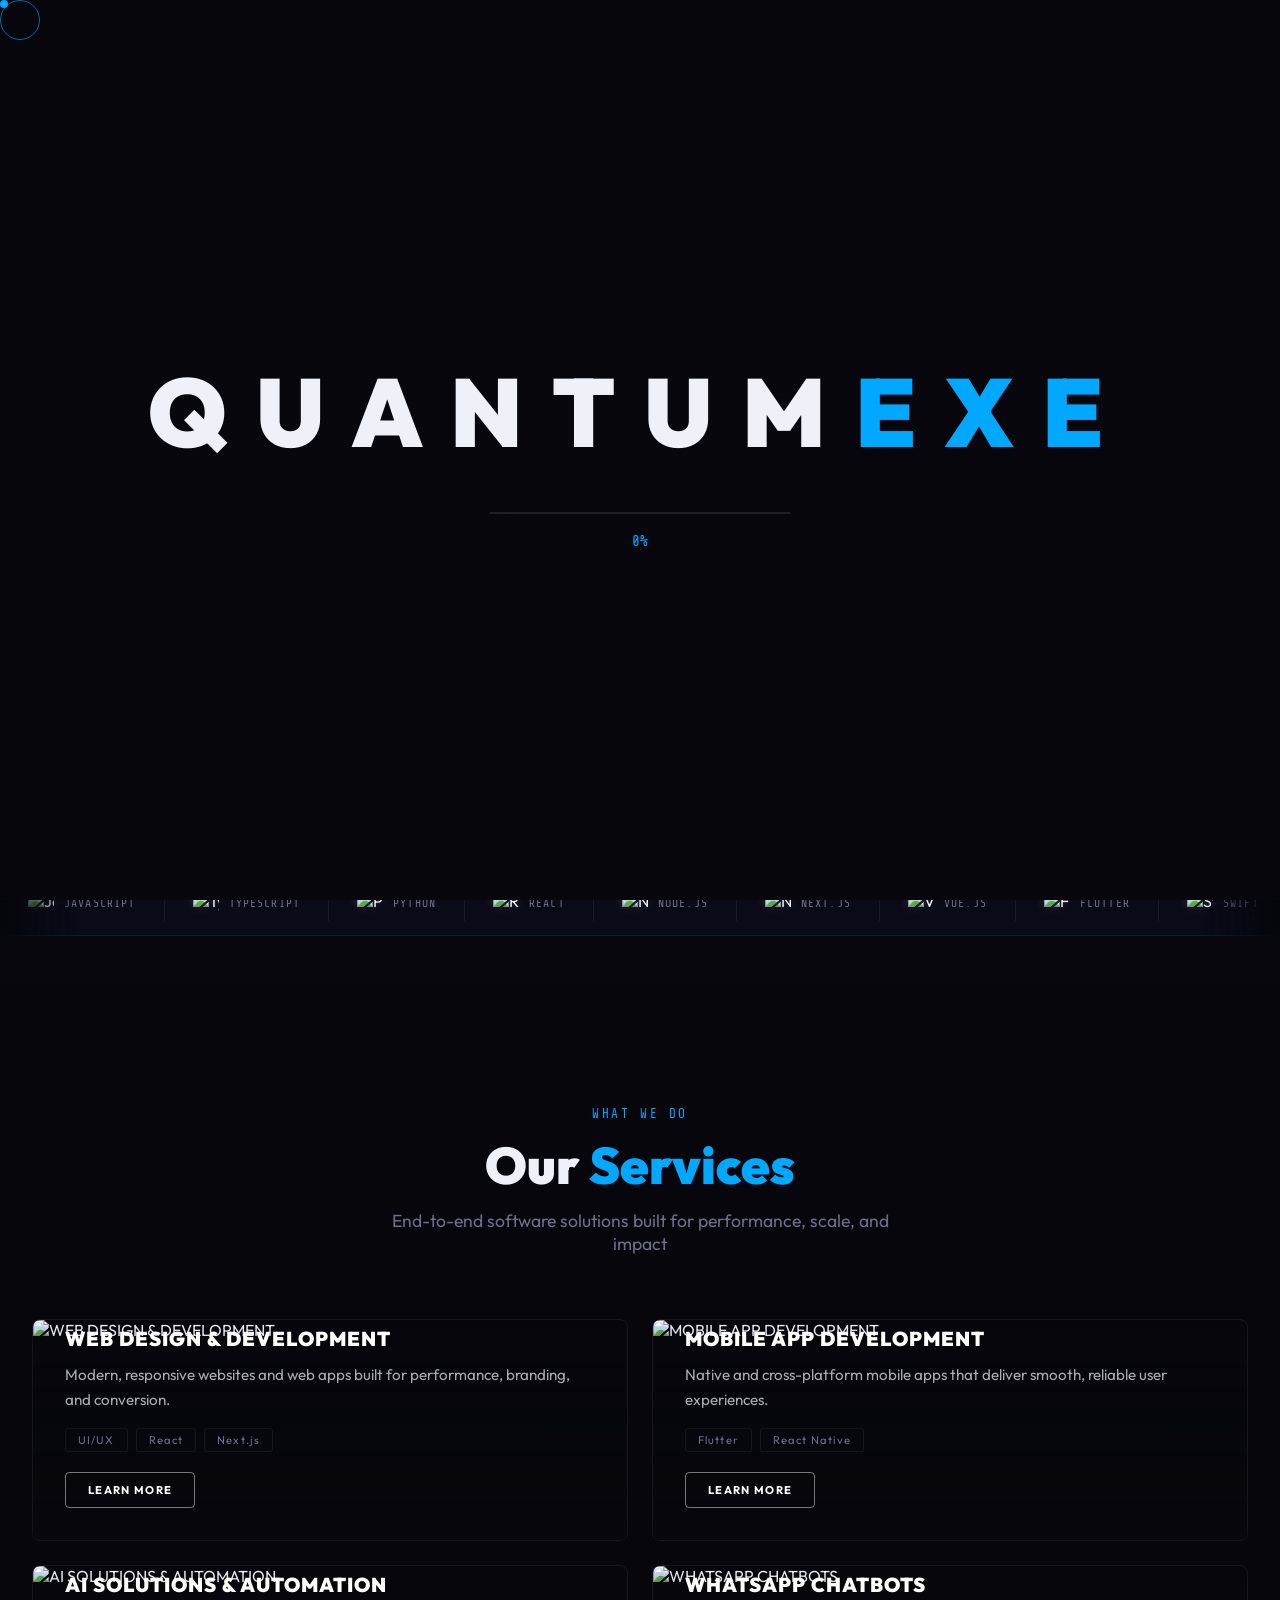
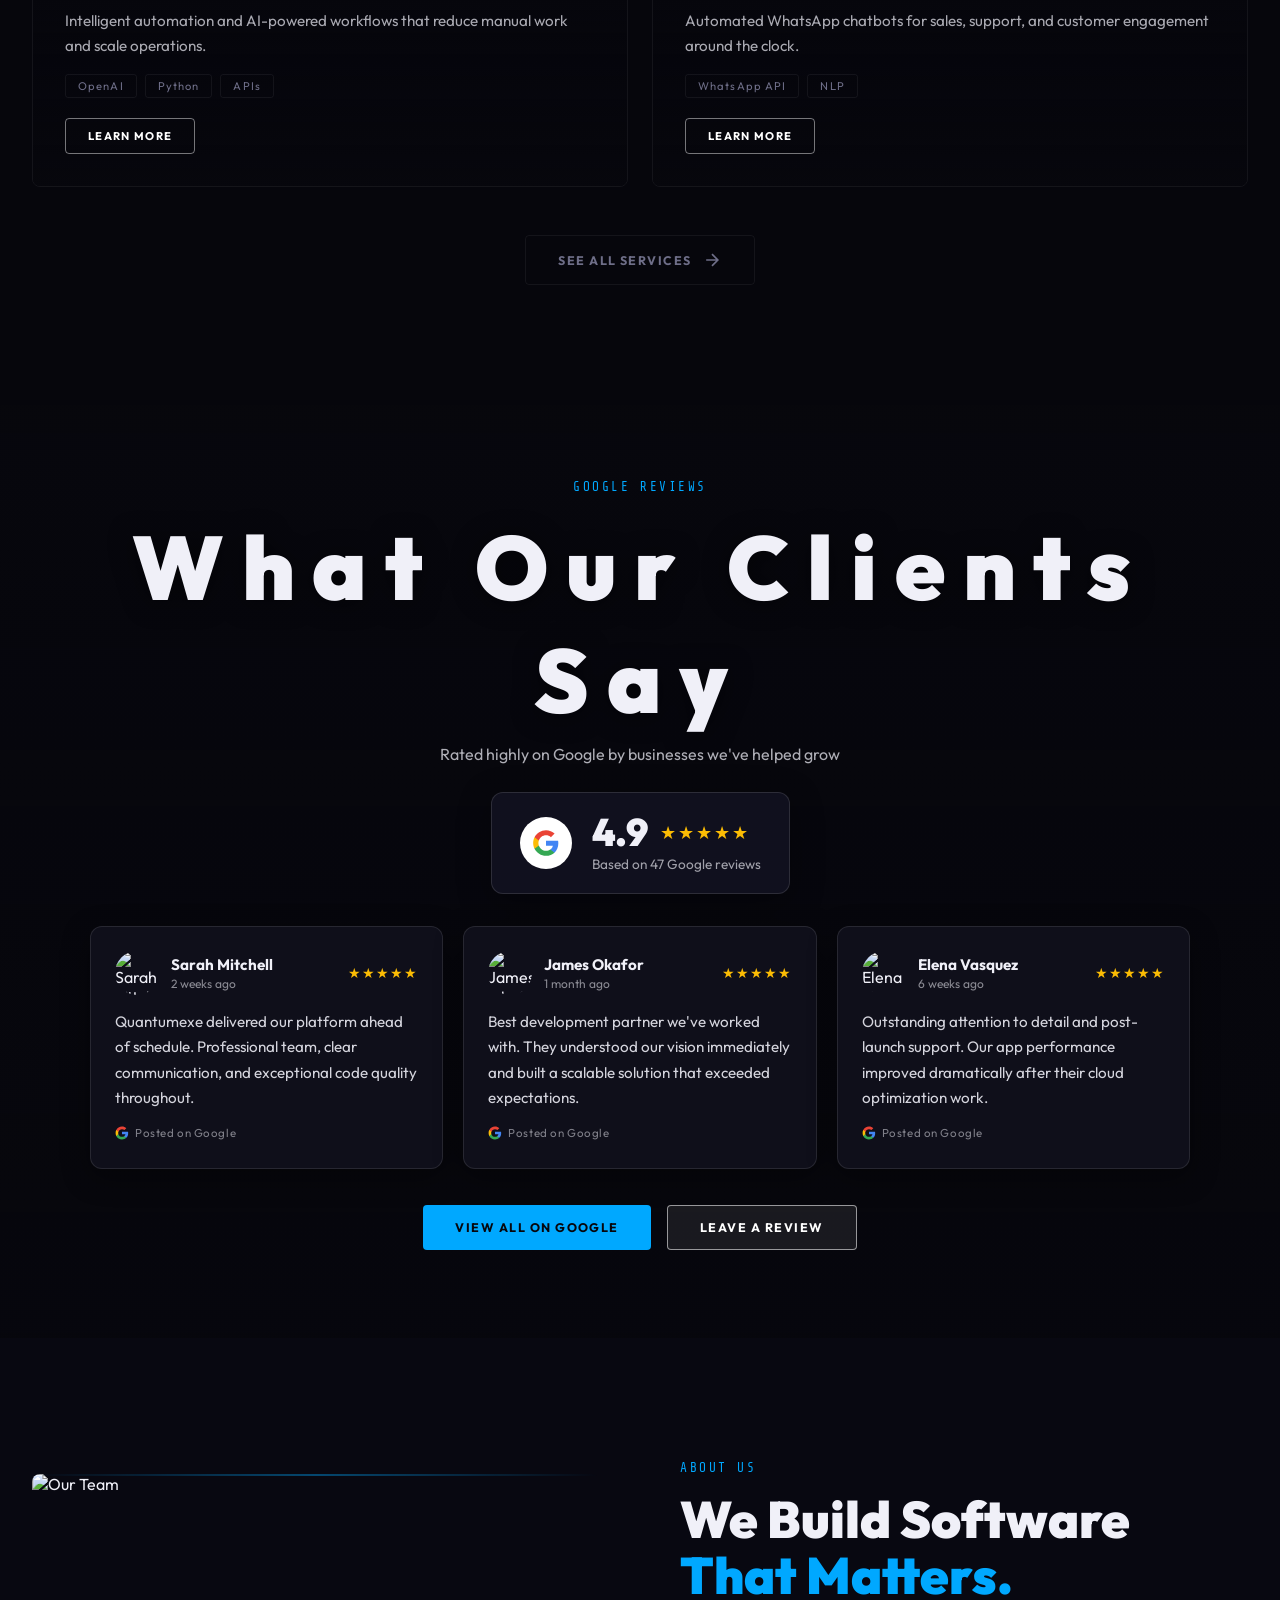
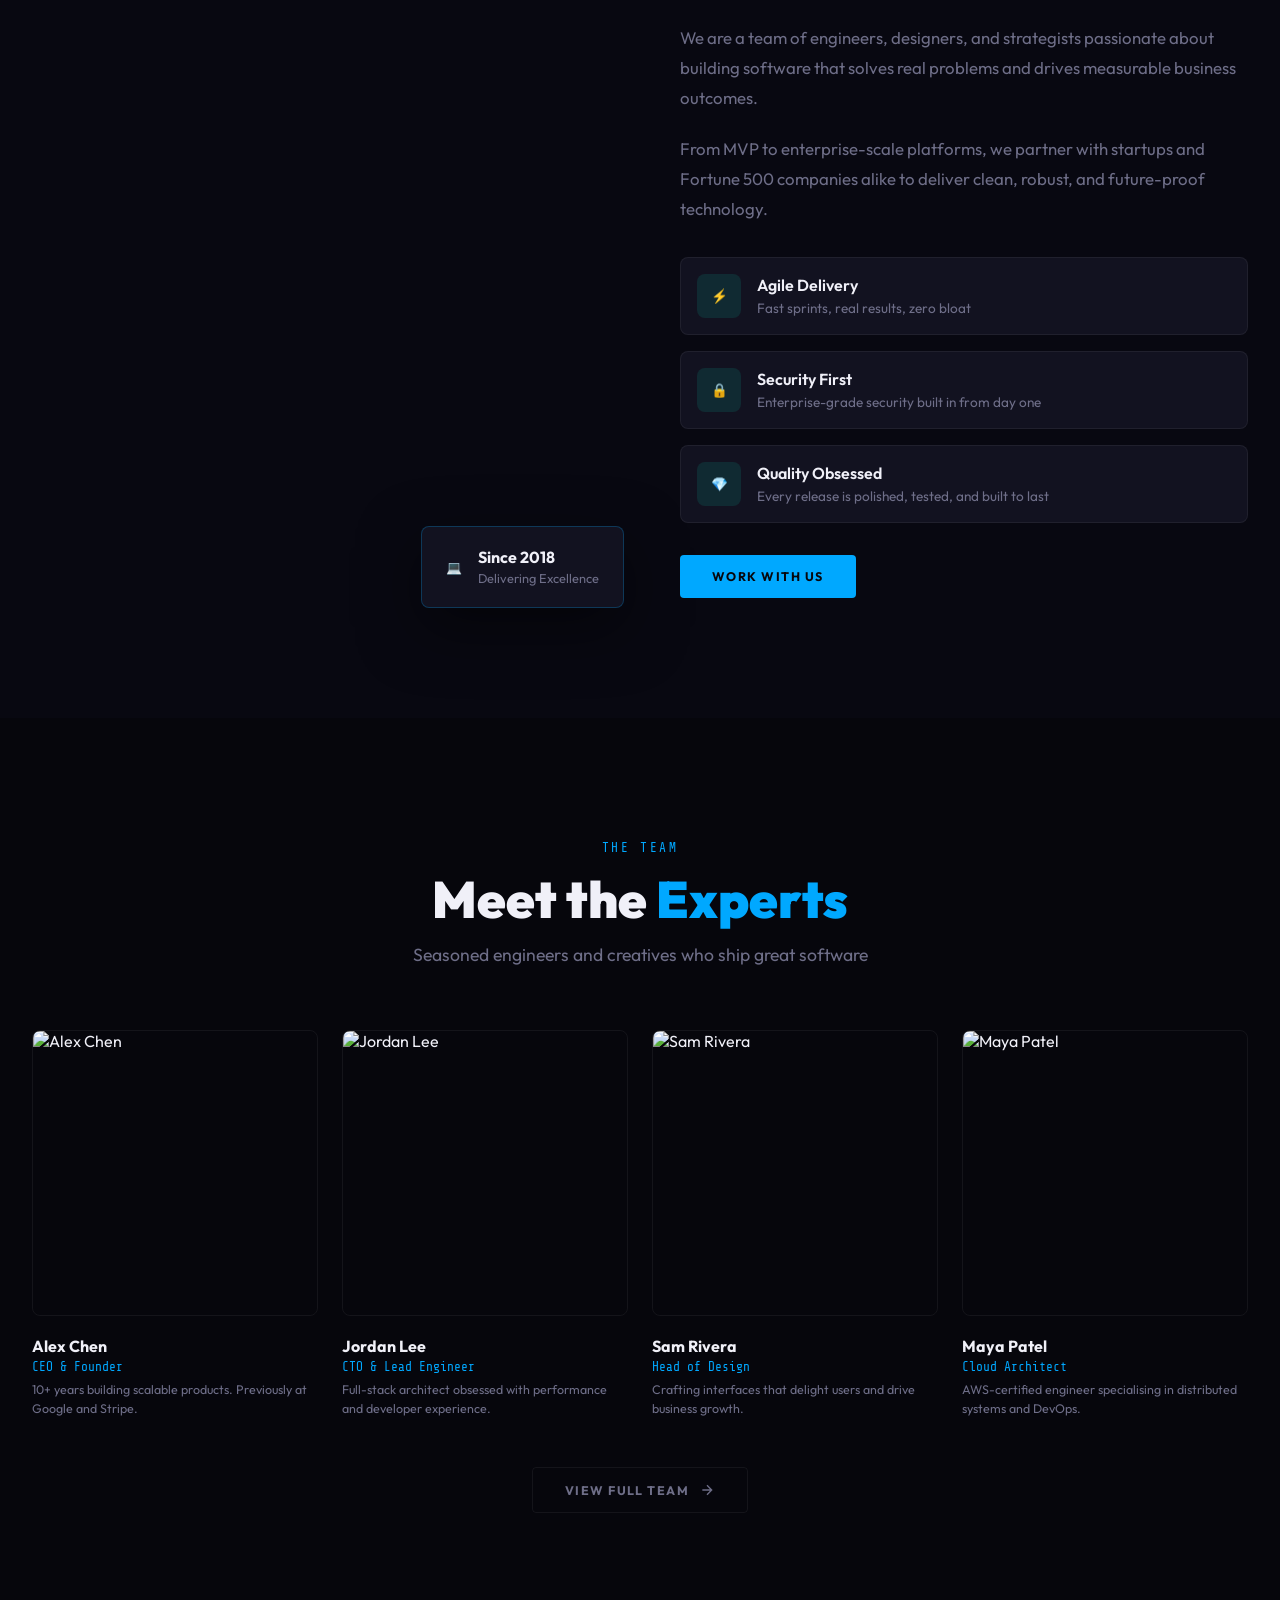
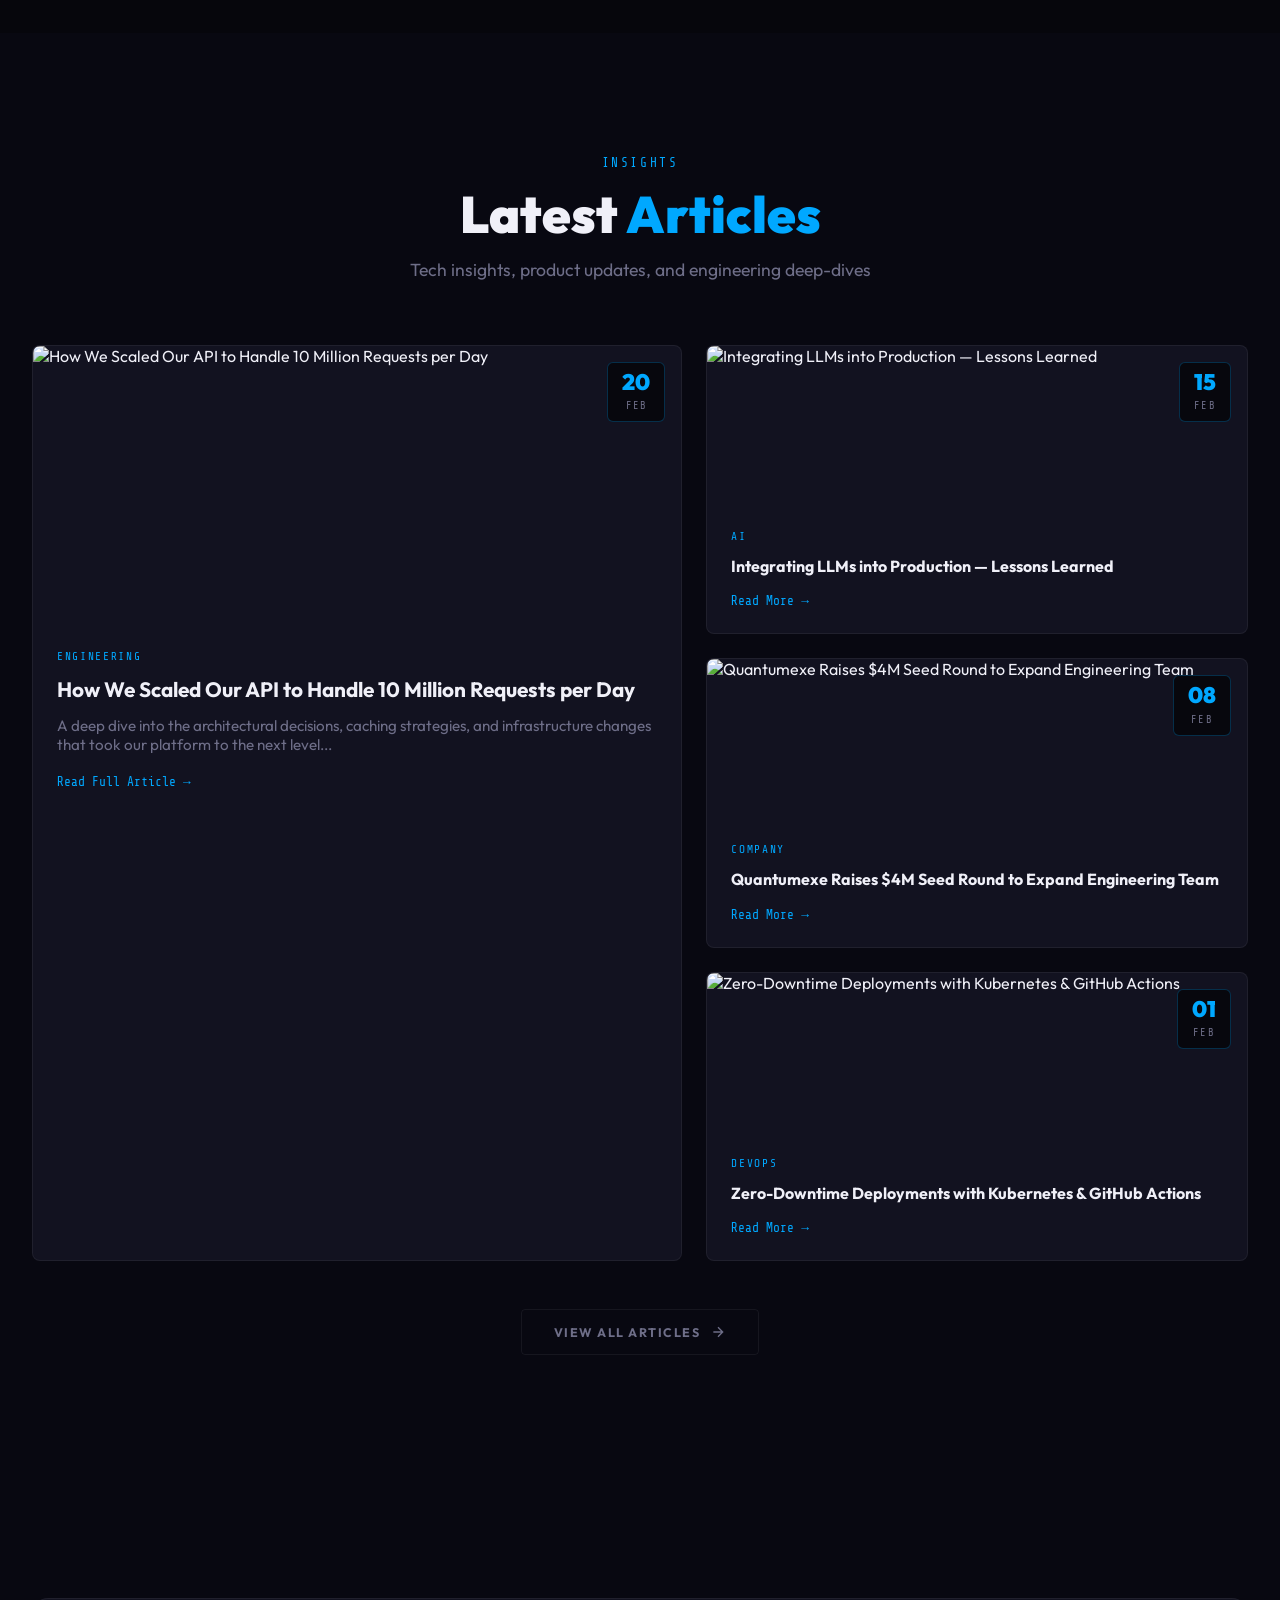
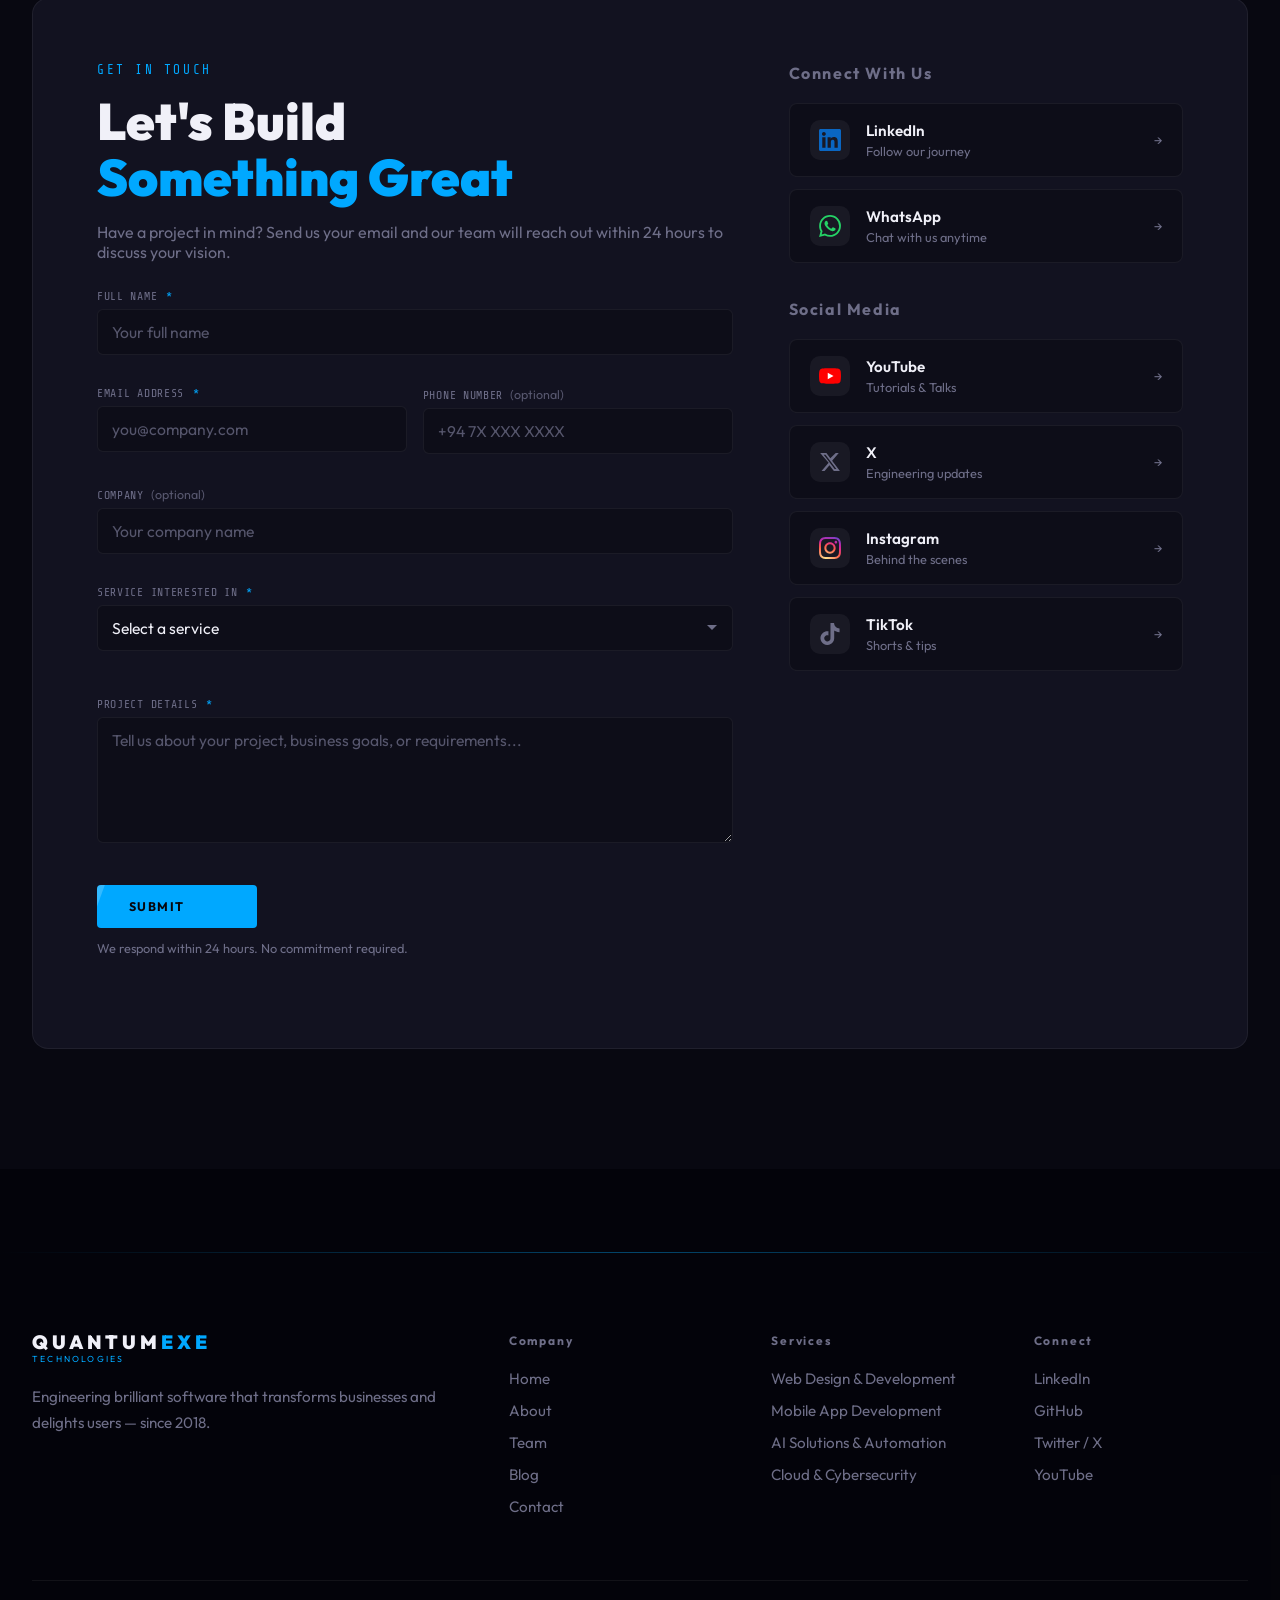
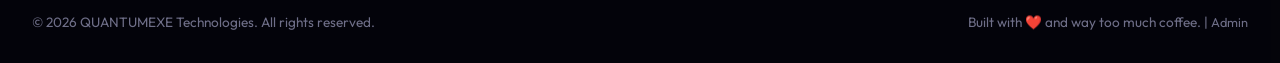
==== commit 9320eeda: "Make dark theme the site default. Co-authored-by: Cursor <cursoragent@cursor.com>" ====
--- a/index.html
+++ b/index.html
@@ -1,6 +1,6 @@
 <!DOCTYPE html>
 <html lang="en">
-<script>!function(){var s=localStorage.getItem('nexusTheme');if(!s){try{var d=JSON.parse(localStorage.getItem('nexusCMS')||'{}');s=(d.settings&&d.settings.defaultTheme)||'light'}catch(e){s='light'}}if(s==='light')document.documentElement.classList.add('light-theme')}()</script>
+<script>!function(){var s=localStorage.getItem('nexusTheme');if(!s){try{var d=JSON.parse(localStorage.getItem('nexusCMS')||'{}');s=(d.settings&&d.settings.defaultTheme)||'dark'}catch(e){s='dark'}}if(s==='light')document.documentElement.classList.add('light-theme')}()</script>
 <head>
   <meta charset="UTF-8">
   <meta name="viewport" content="width=device-width, initial-scale=1.0, viewport-fit=cover">
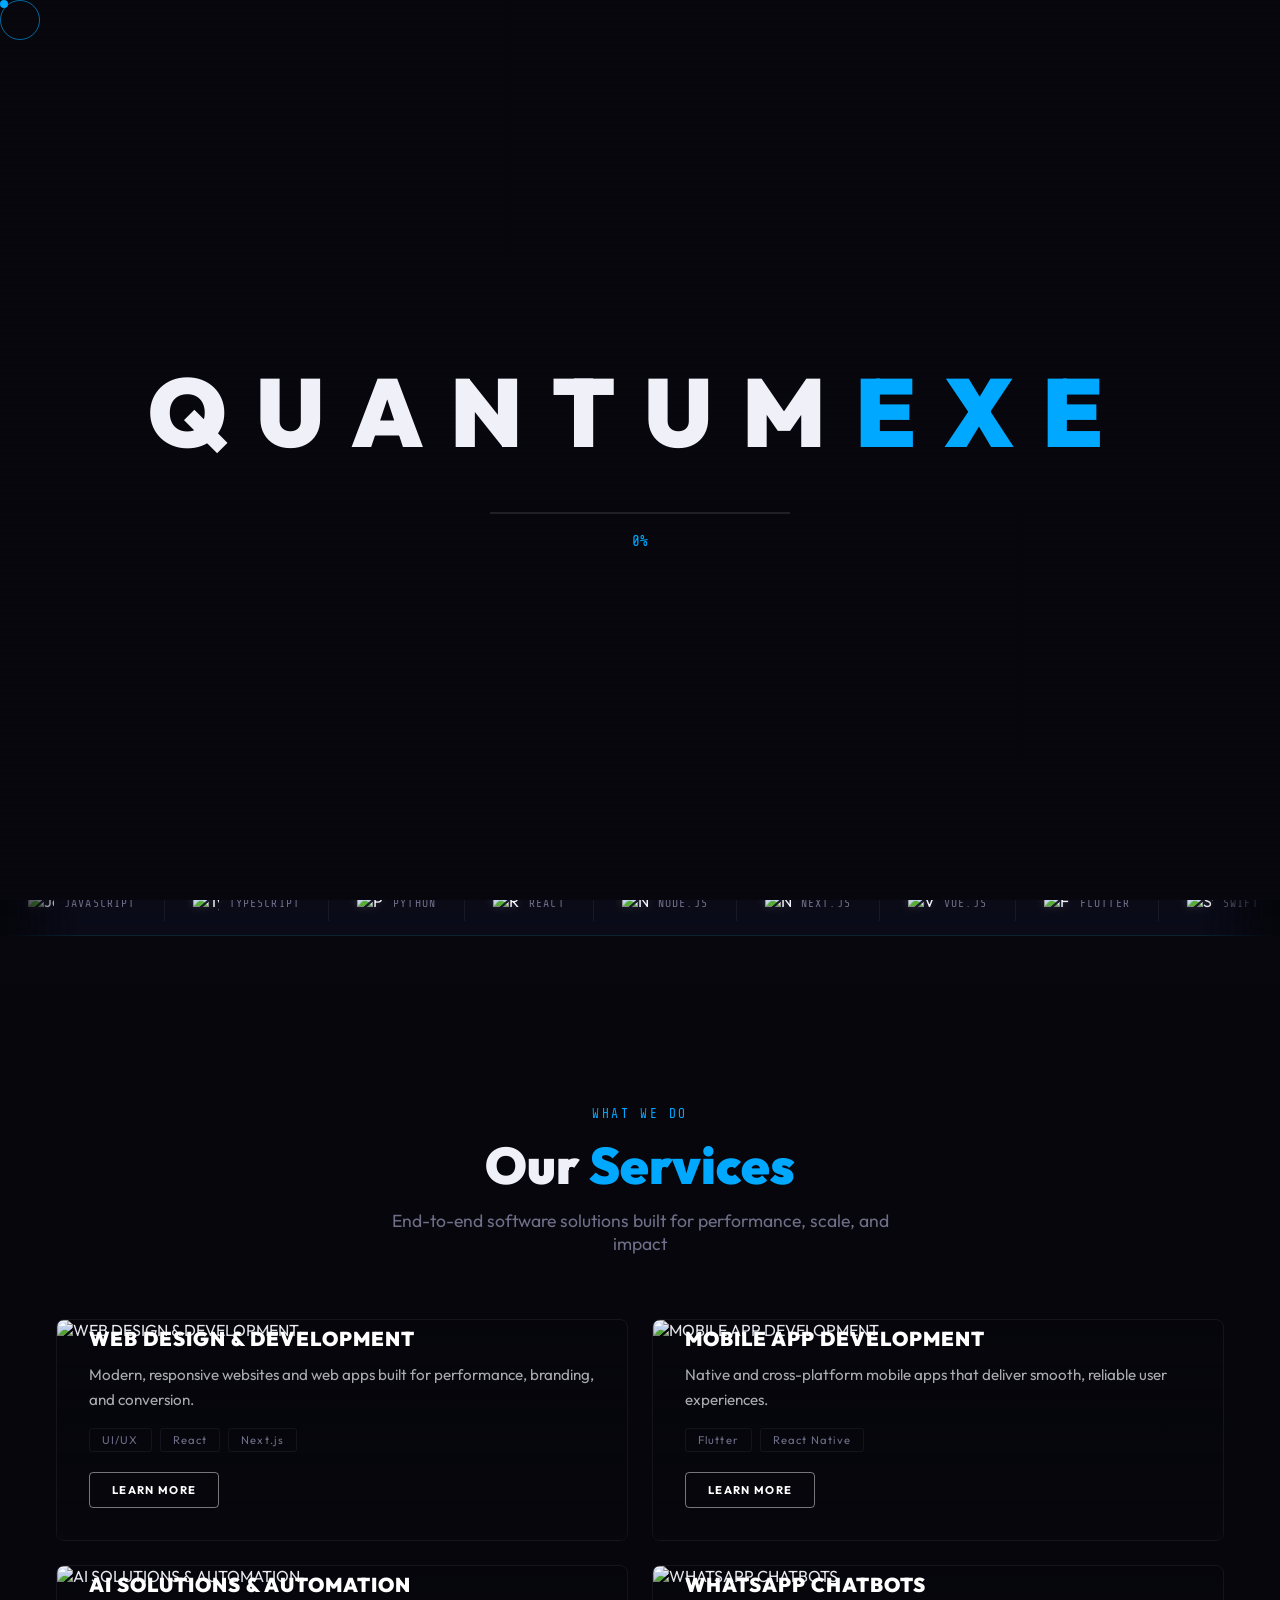
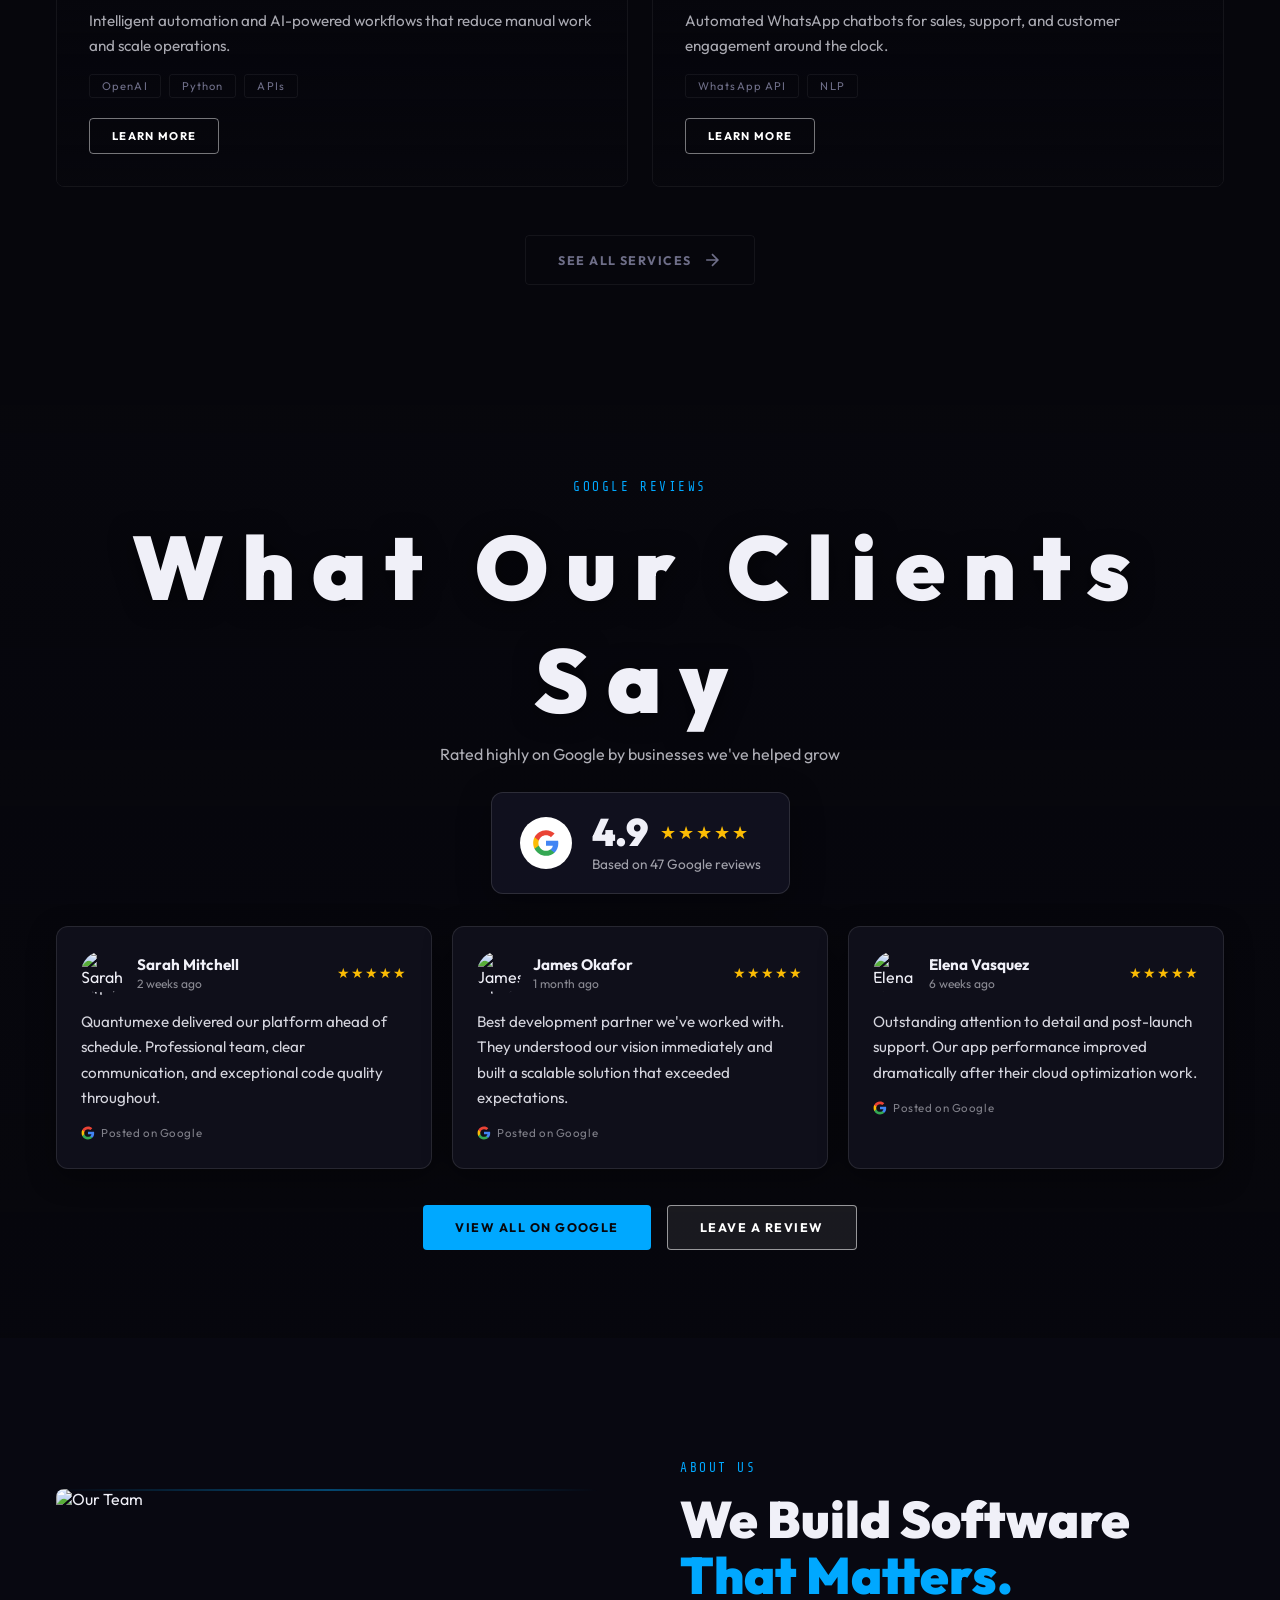
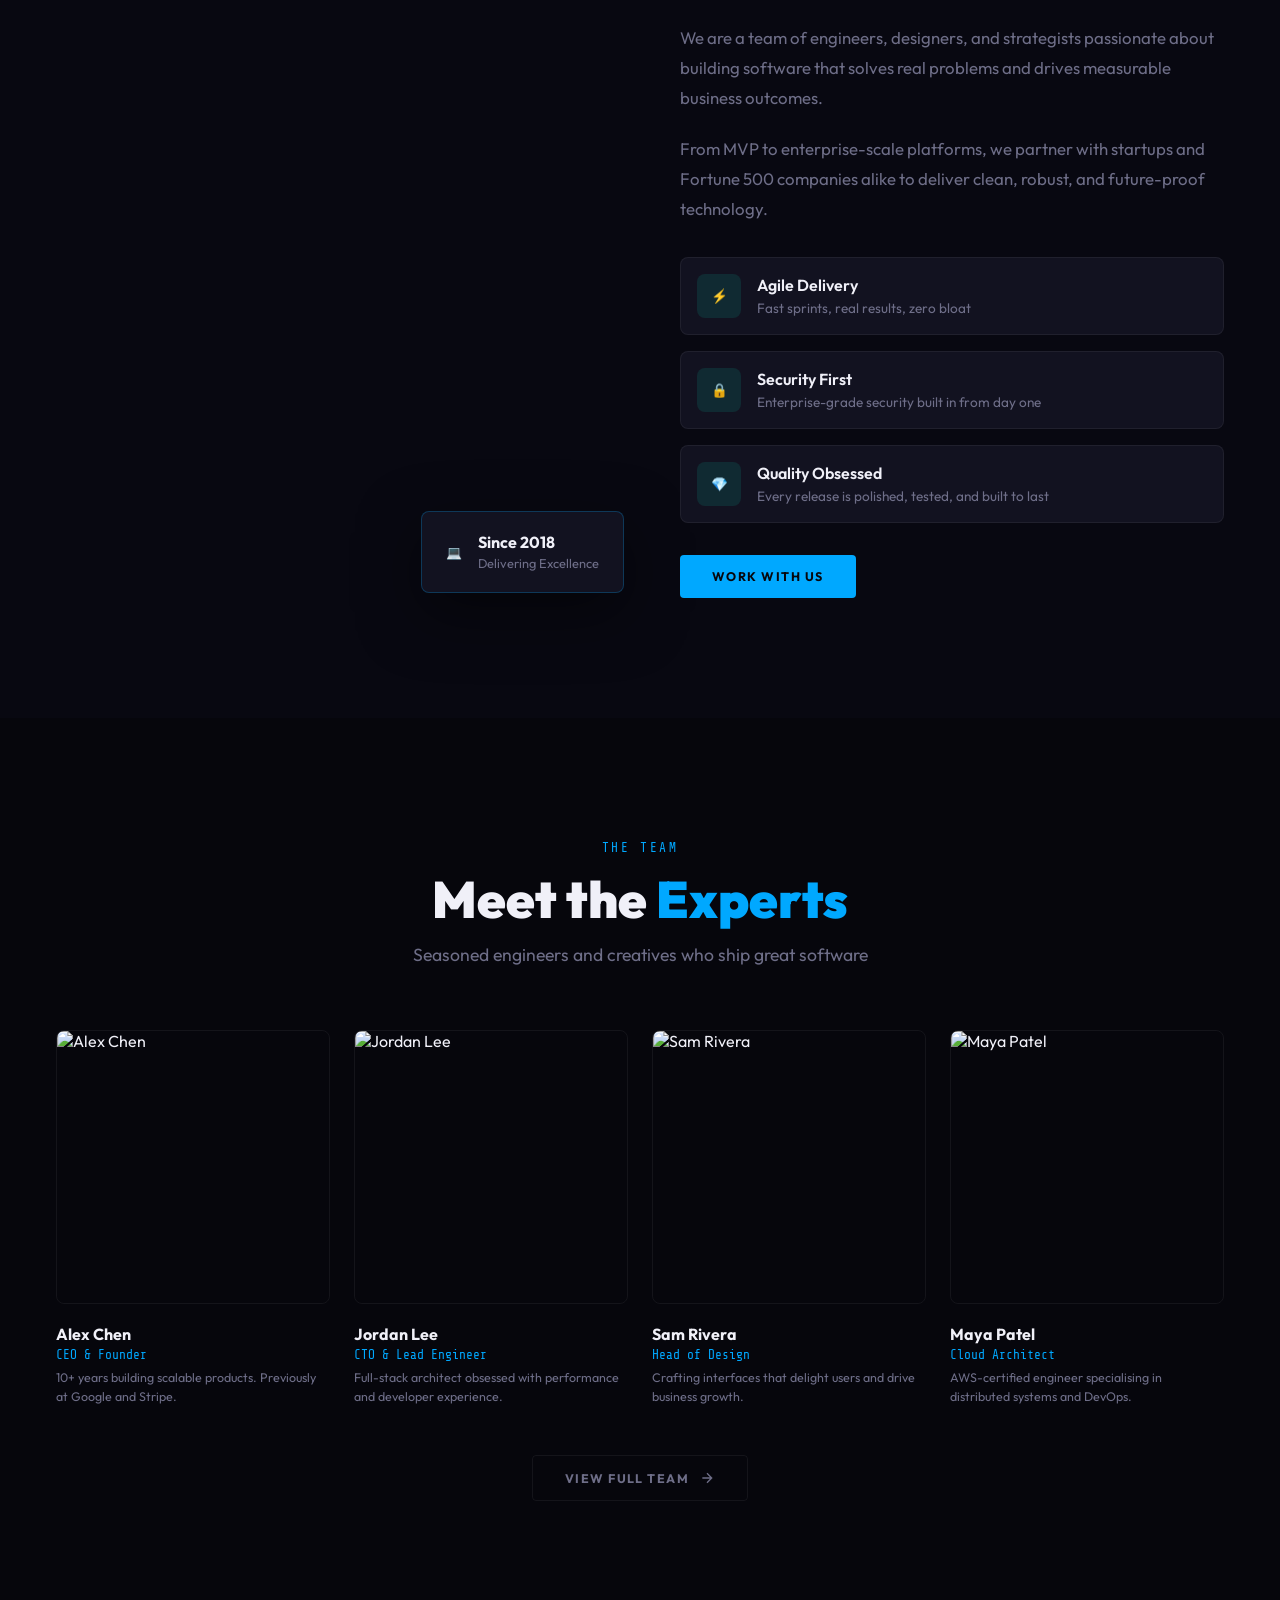
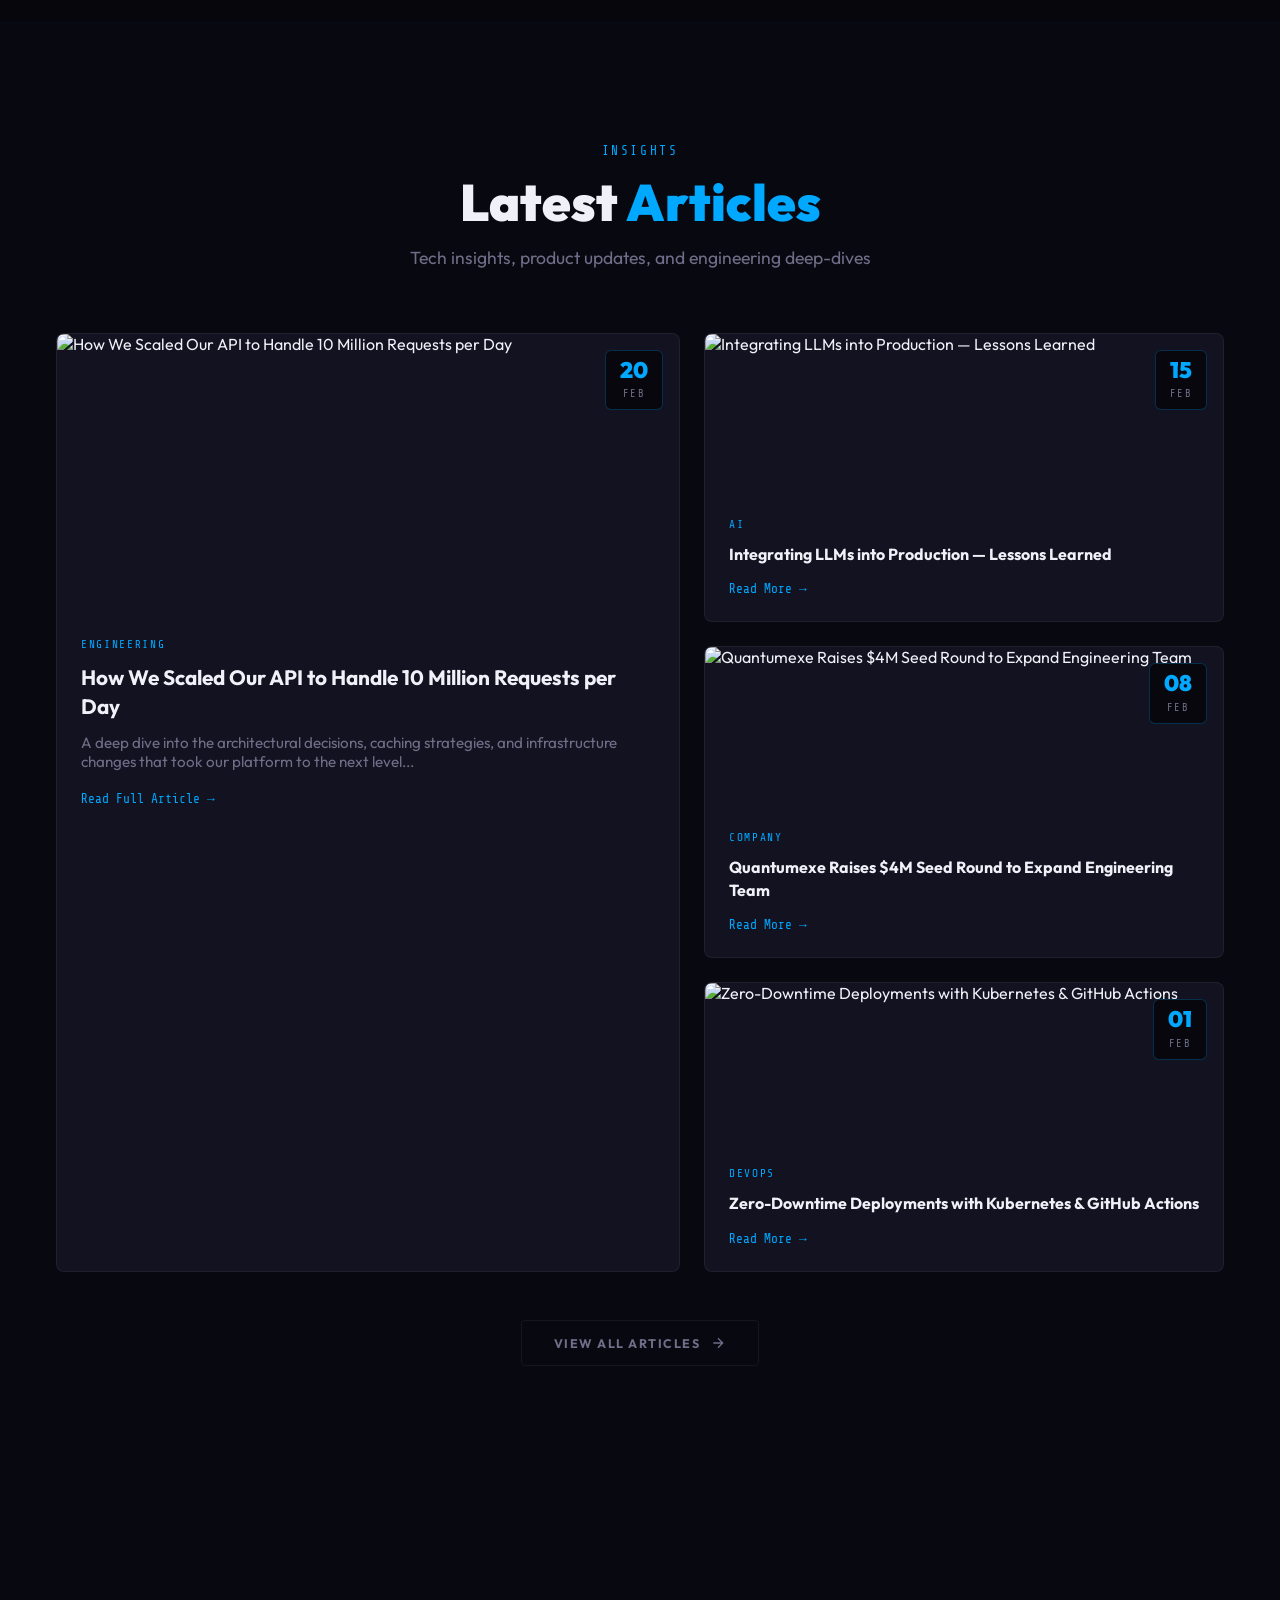
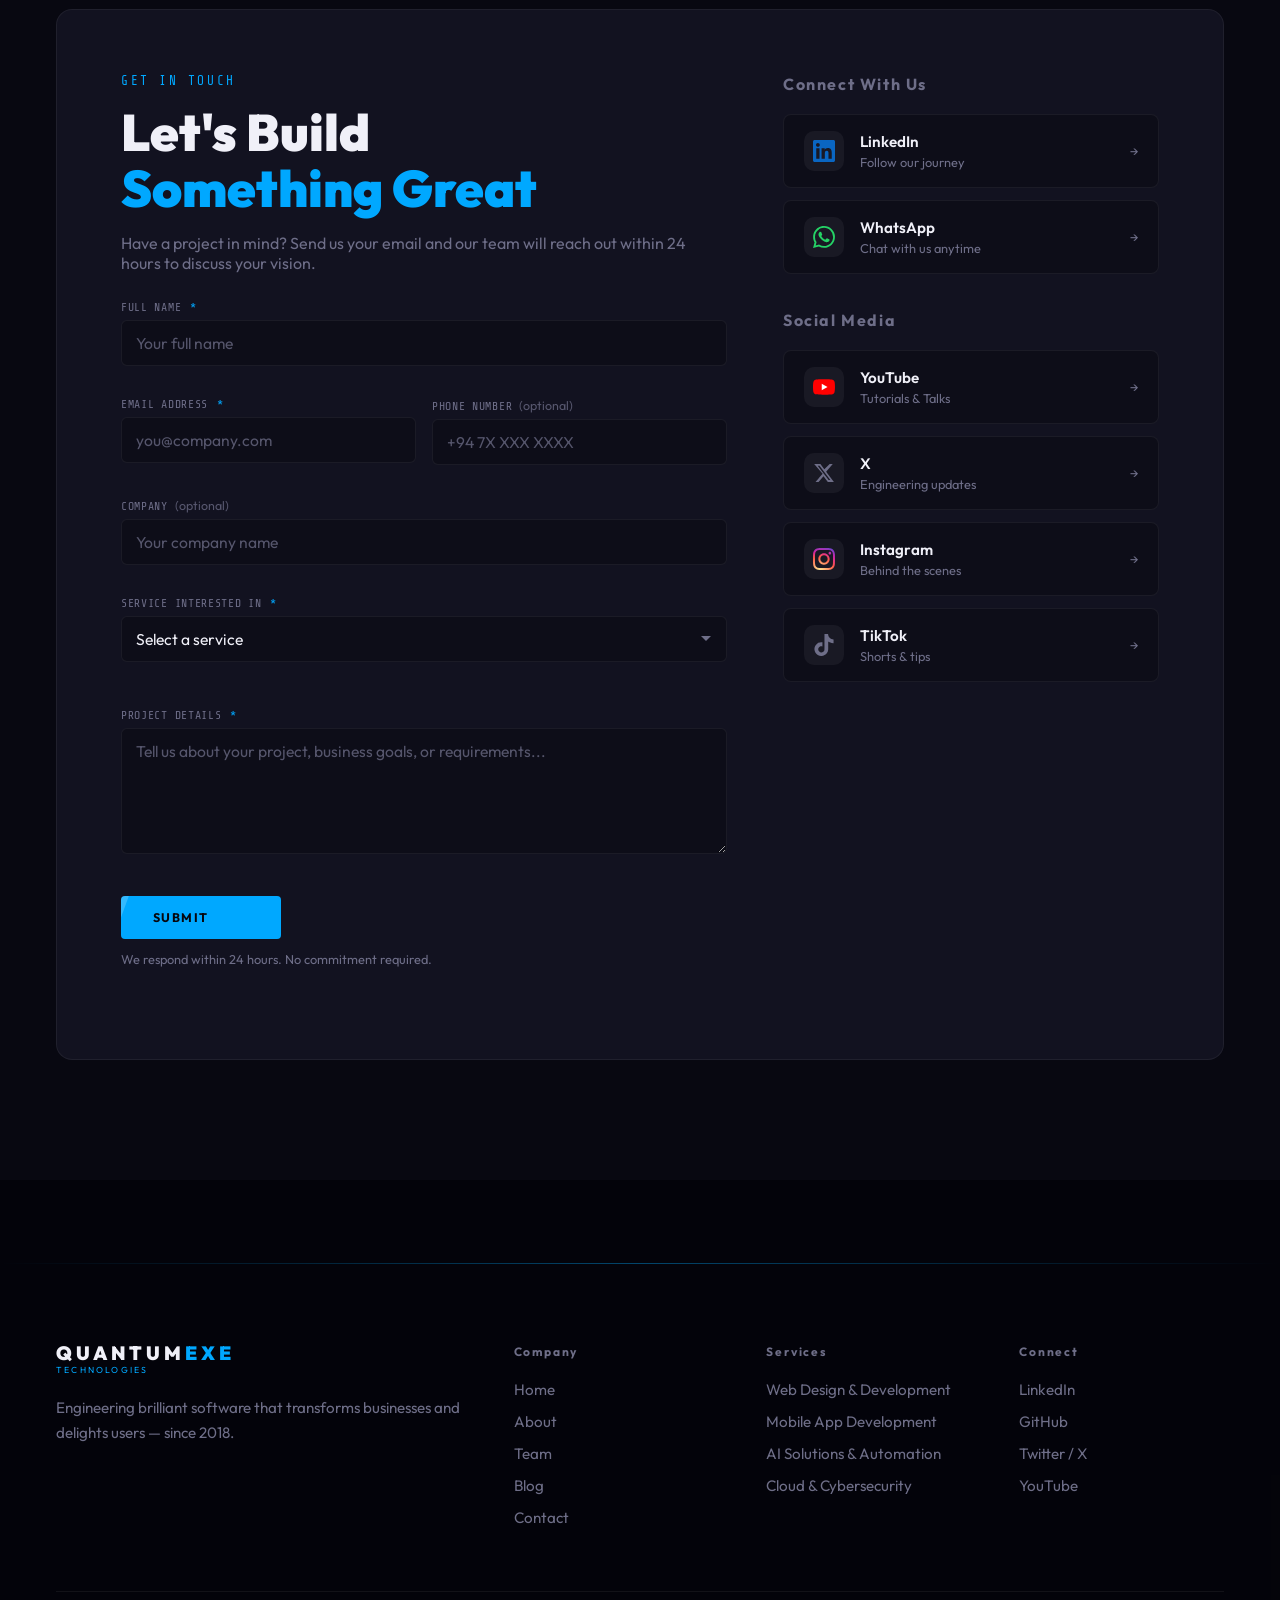
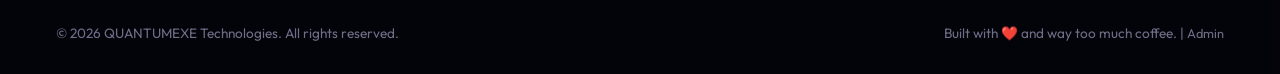
==== commit bb4442f5: "Fix broken AWS logo in tech tape with local SVG. Co-authored-by: Cursor <cursoragent@cursor.com>" ====
--- a/index.html
+++ b/index.html
@@ -232,7 +232,7 @@
       <div class="tech-item"><img src="https://cdn.simpleicons.org/rust/f74c00" width="26" height="26" alt="Rust"><span>Rust</span></div>
       <div class="tech-item"><img src="https://cdn.simpleicons.org/docker/1d63ed" width="26" height="26" alt="Docker"><span>Docker</span></div>
       <div class="tech-item"><img src="https://cdn.simpleicons.org/kubernetes/326ce5" width="26" height="26" alt="Kubernetes"><span>Kubernetes</span></div>
-      <div class="tech-item"><img src="https://cdn.simpleicons.org/amazonwebservices/ff9900" width="26" height="26" alt="AWS"><span>AWS</span></div>
+      <div class="tech-item"><img src="assets/aws.svg" width="26" height="26" alt="AWS"><span>AWS</span></div>
       <div class="tech-item"><img src="https://cdn.simpleicons.org/mongodb/47a248" width="26" height="26" alt="MongoDB"><span>MongoDB</span></div>
       <div class="tech-item"><img src="https://cdn.simpleicons.org/postgresql/4169e1" width="26" height="26" alt="PostgreSQL"><span>PostgreSQL</span></div>
       <div class="tech-item"><img src="https://cdn.simpleicons.org/redis/ff4438" width="26" height="26" alt="Redis"><span>Redis</span></div>
@@ -256,7 +256,7 @@
       <div class="tech-item"><img src="https://cdn.simpleicons.org/rust/f74c00" width="26" height="26" alt="Rust"><span>Rust</span></div>
       <div class="tech-item"><img src="https://cdn.simpleicons.org/docker/1d63ed" width="26" height="26" alt="Docker"><span>Docker</span></div>
       <div class="tech-item"><img src="https://cdn.simpleicons.org/kubernetes/326ce5" width="26" height="26" alt="Kubernetes"><span>Kubernetes</span></div>
-      <div class="tech-item"><img src="https://cdn.simpleicons.org/amazonwebservices/ff9900" width="26" height="26" alt="AWS"><span>AWS</span></div>
+      <div class="tech-item"><img src="assets/aws.svg" width="26" height="26" alt="AWS"><span>AWS</span></div>
       <div class="tech-item"><img src="https://cdn.simpleicons.org/mongodb/47a248" width="26" height="26" alt="MongoDB"><span>MongoDB</span></div>
       <div class="tech-item"><img src="https://cdn.simpleicons.org/postgresql/4169e1" width="26" height="26" alt="PostgreSQL"><span>PostgreSQL</span></div>
       <div class="tech-item"><img src="https://cdn.simpleicons.org/redis/ff4438" width="26" height="26" alt="Redis"><span>Redis</span></div>
--- a/styles.css
+++ b/styles.css
@@ -81,7 +81,7 @@
   top: 14px;
   left: 50%;
   right: auto;
-  width: min(1180px, calc(100% - 28px));
+  width: min(1600px, calc(100% - 48px));
   transform: translateX(-50%);
   padding: 12px 0;
   border-radius: 18px;
@@ -101,7 +101,7 @@
   top: 14px;
   left: 50%;
   right: auto;
-  width: min(1180px, calc(100% - 28px));
+  width: min(1600px, calc(100% - 48px));
   transform: translateX(-50%);
   padding: 12px 0;
   border-radius: 18px;
@@ -448,9 +448,21 @@
 ul { list-style: none; }
 
 .container {
-  max-width: 1280px;
+  max-width: 1600px;
   margin: 0 auto;
-  padding: 0 32px;
+  padding: 0 40px;
+}
+
+@media (min-width: 1280px) {
+  .container {
+    padding: 0 56px;
+  }
+}
+
+@media (min-width: 1600px) {
+  .container {
+    padding: 0 80px;
+  }
 }
 
 .accent { color: var(--accent); }
@@ -1636,7 +1648,7 @@
 }
 
 /* ─── GOOGLE REVIEWS ─── */
-.reviews-inner { max-width: 1100px; margin: 0 auto; }
+.reviews-inner { max-width: 1400px; margin: 0 auto; }
 
 /* Keep Earth visible while text stays readable on solid cards */
 .reviews-section .countdown-overlay {
@@ -4302,7 +4314,15 @@
 ═══════════════════════════════════════════════════════════════ */
 
 .frost-sky { display: none; }
-.hero-shell { width: 100%; max-width: 1180px; margin: 0 auto; padding: 0 24px; position: relative; z-index: 2; }
+.hero-shell { width: 100%; max-width: 1600px; margin: 0 auto; padding: 0 40px; position: relative; z-index: 2; }
+
+@media (min-width: 1280px) {
+  .hero-shell { padding: 0 56px; }
+}
+
+@media (min-width: 1600px) {
+  .hero-shell { padding: 0 80px; }
+}
 .hero-split { display: block; }
 .hero-visual,
 .frost-features,
@@ -4432,7 +4452,7 @@
 }
 
 html.light-theme .hero-sub {
-  max-width: 34rem;
+  max-width: 40rem;
   margin: 0 0 28px;
   font-size: 1.05rem;
   line-height: 1.55;
@@ -5025,7 +5045,7 @@
 }
 
 html:not(.light-theme) .hero-sub {
-  max-width: 34rem;
+  max-width: 40rem;
   margin: 0 0 28px;
   font-size: 1.05rem;
   line-height: 1.55;
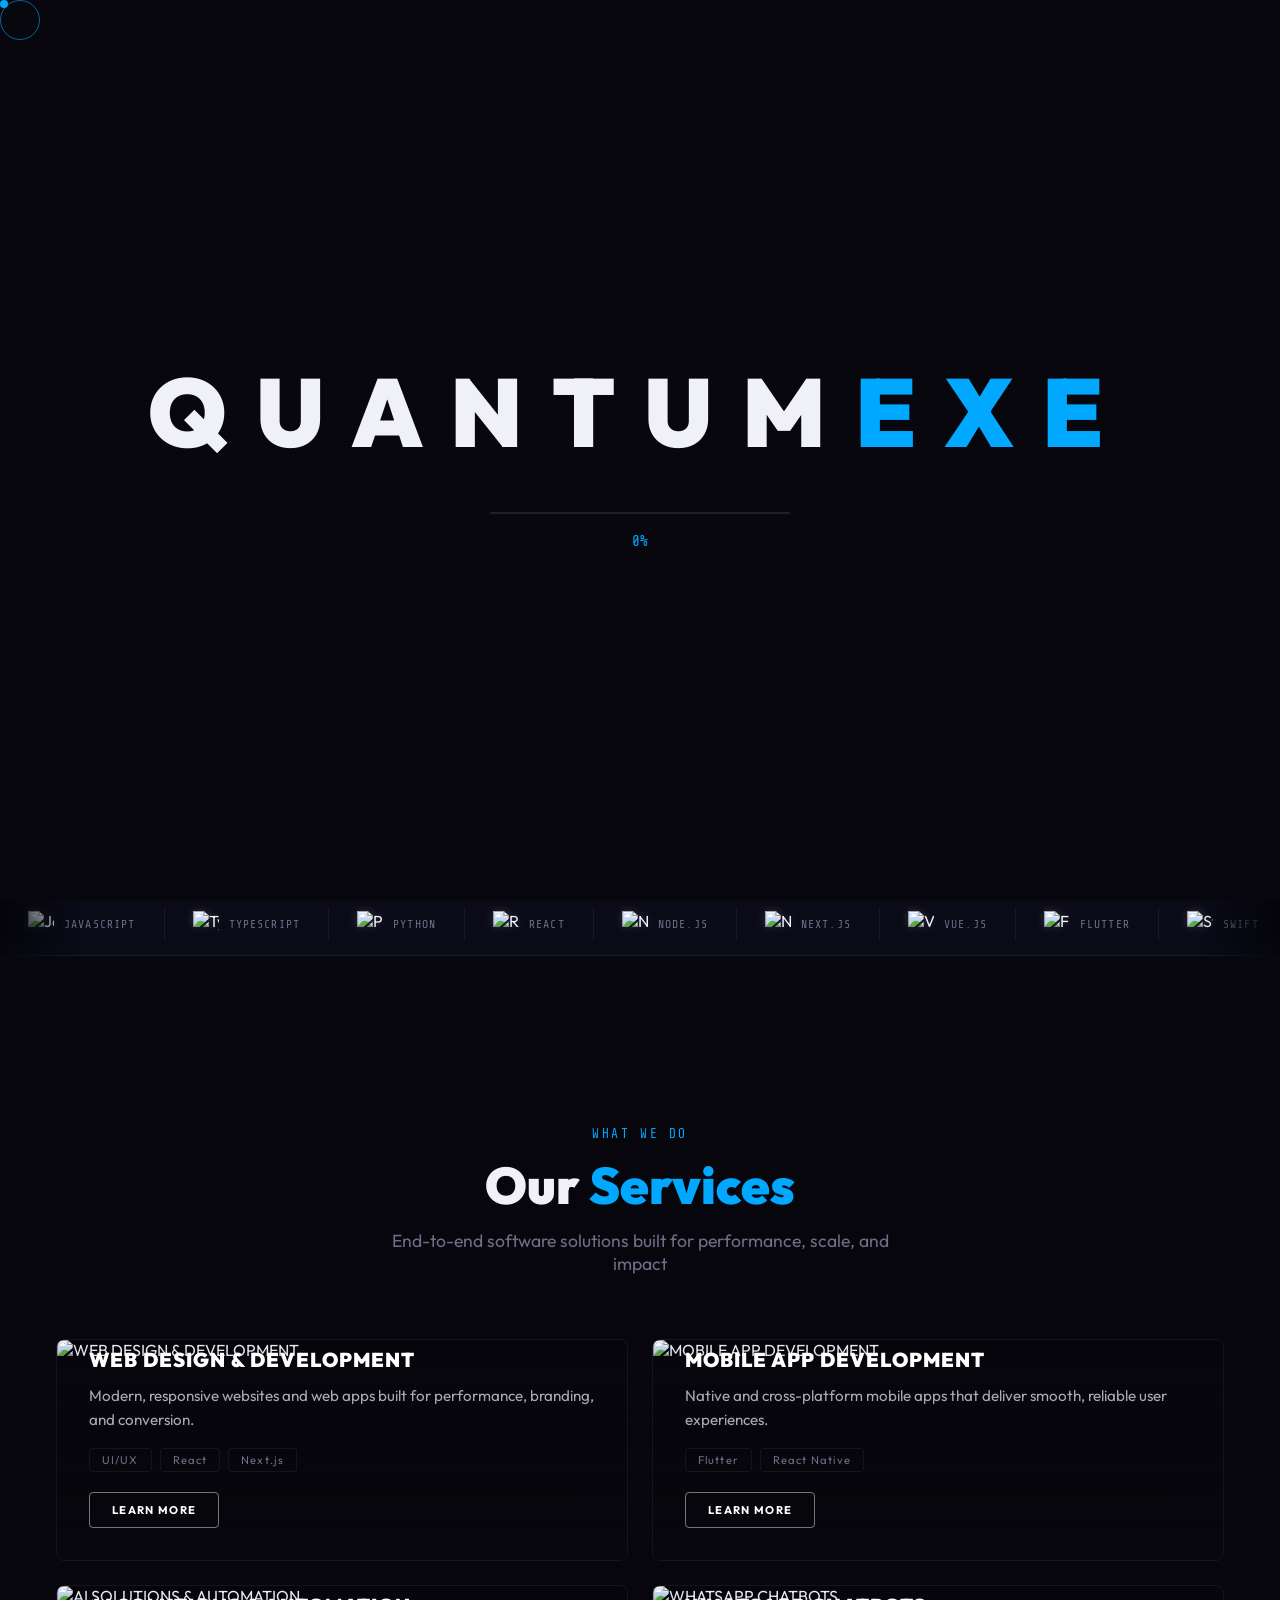
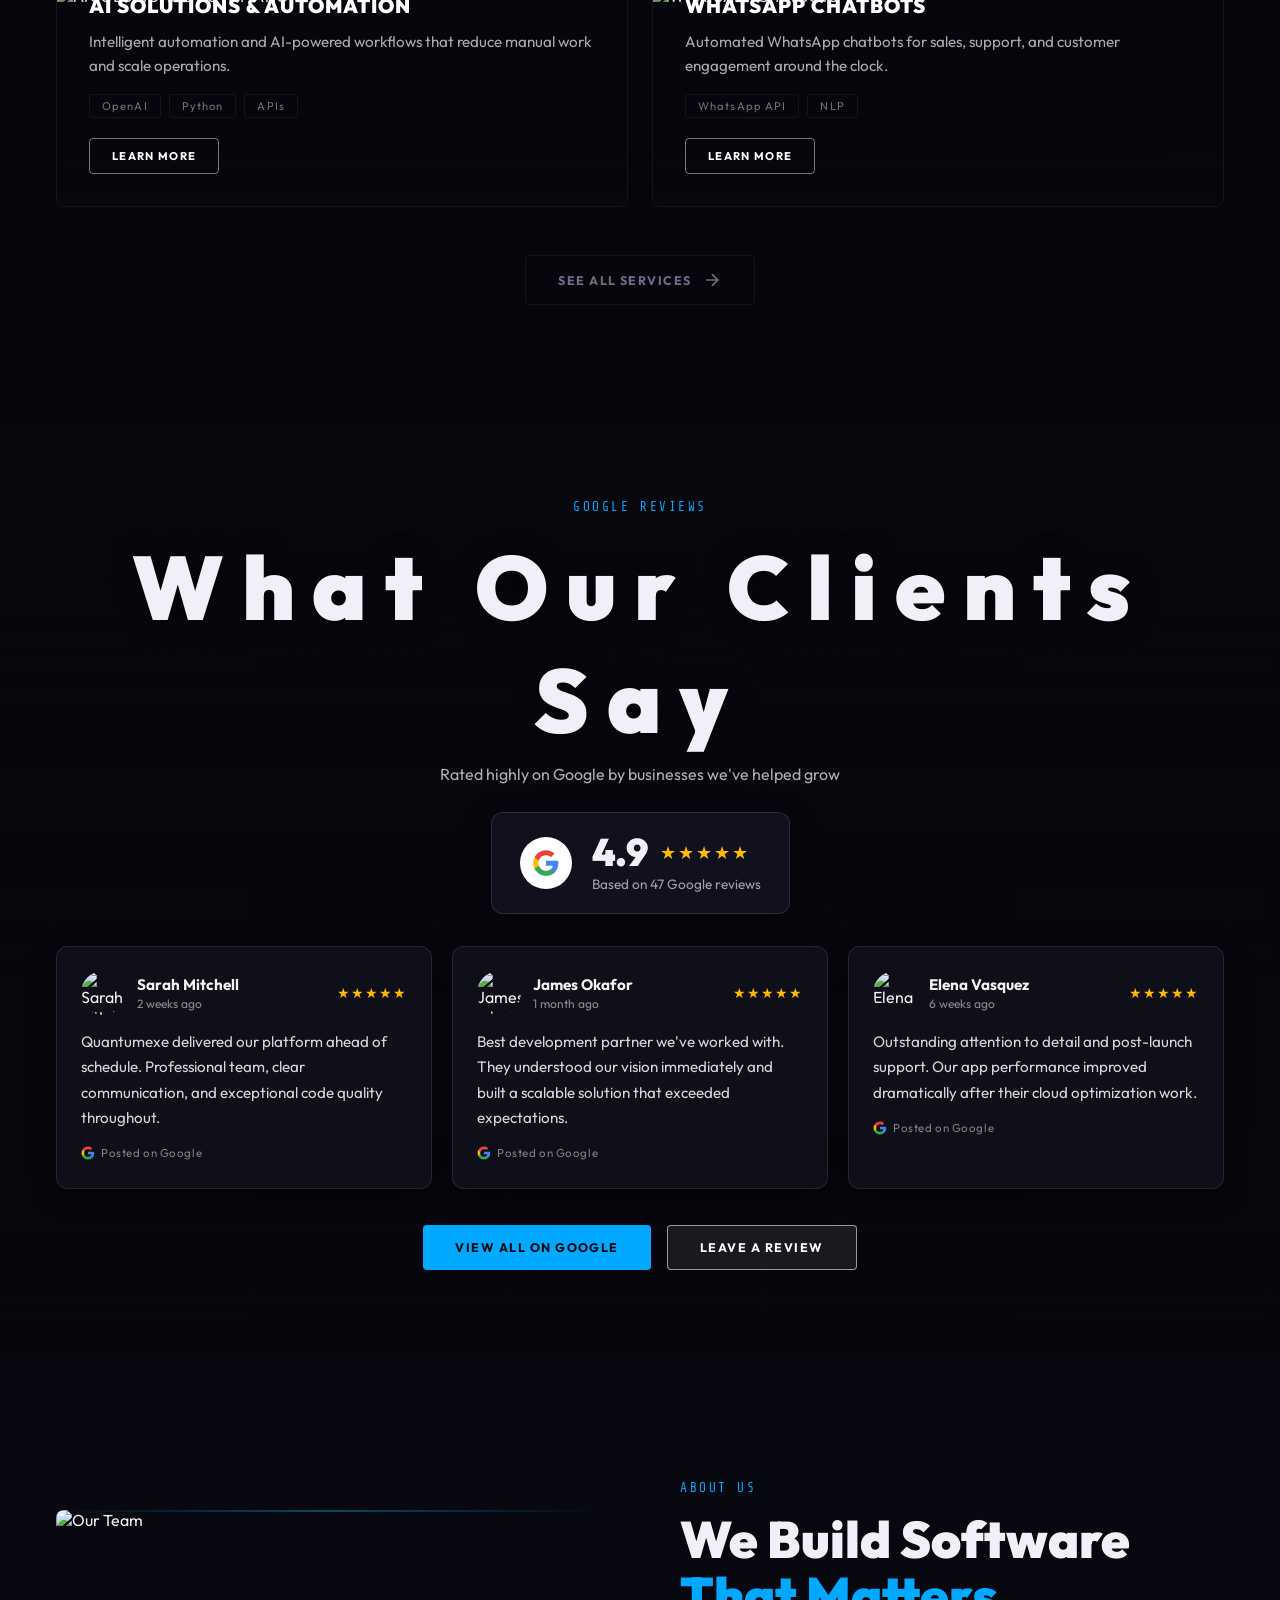
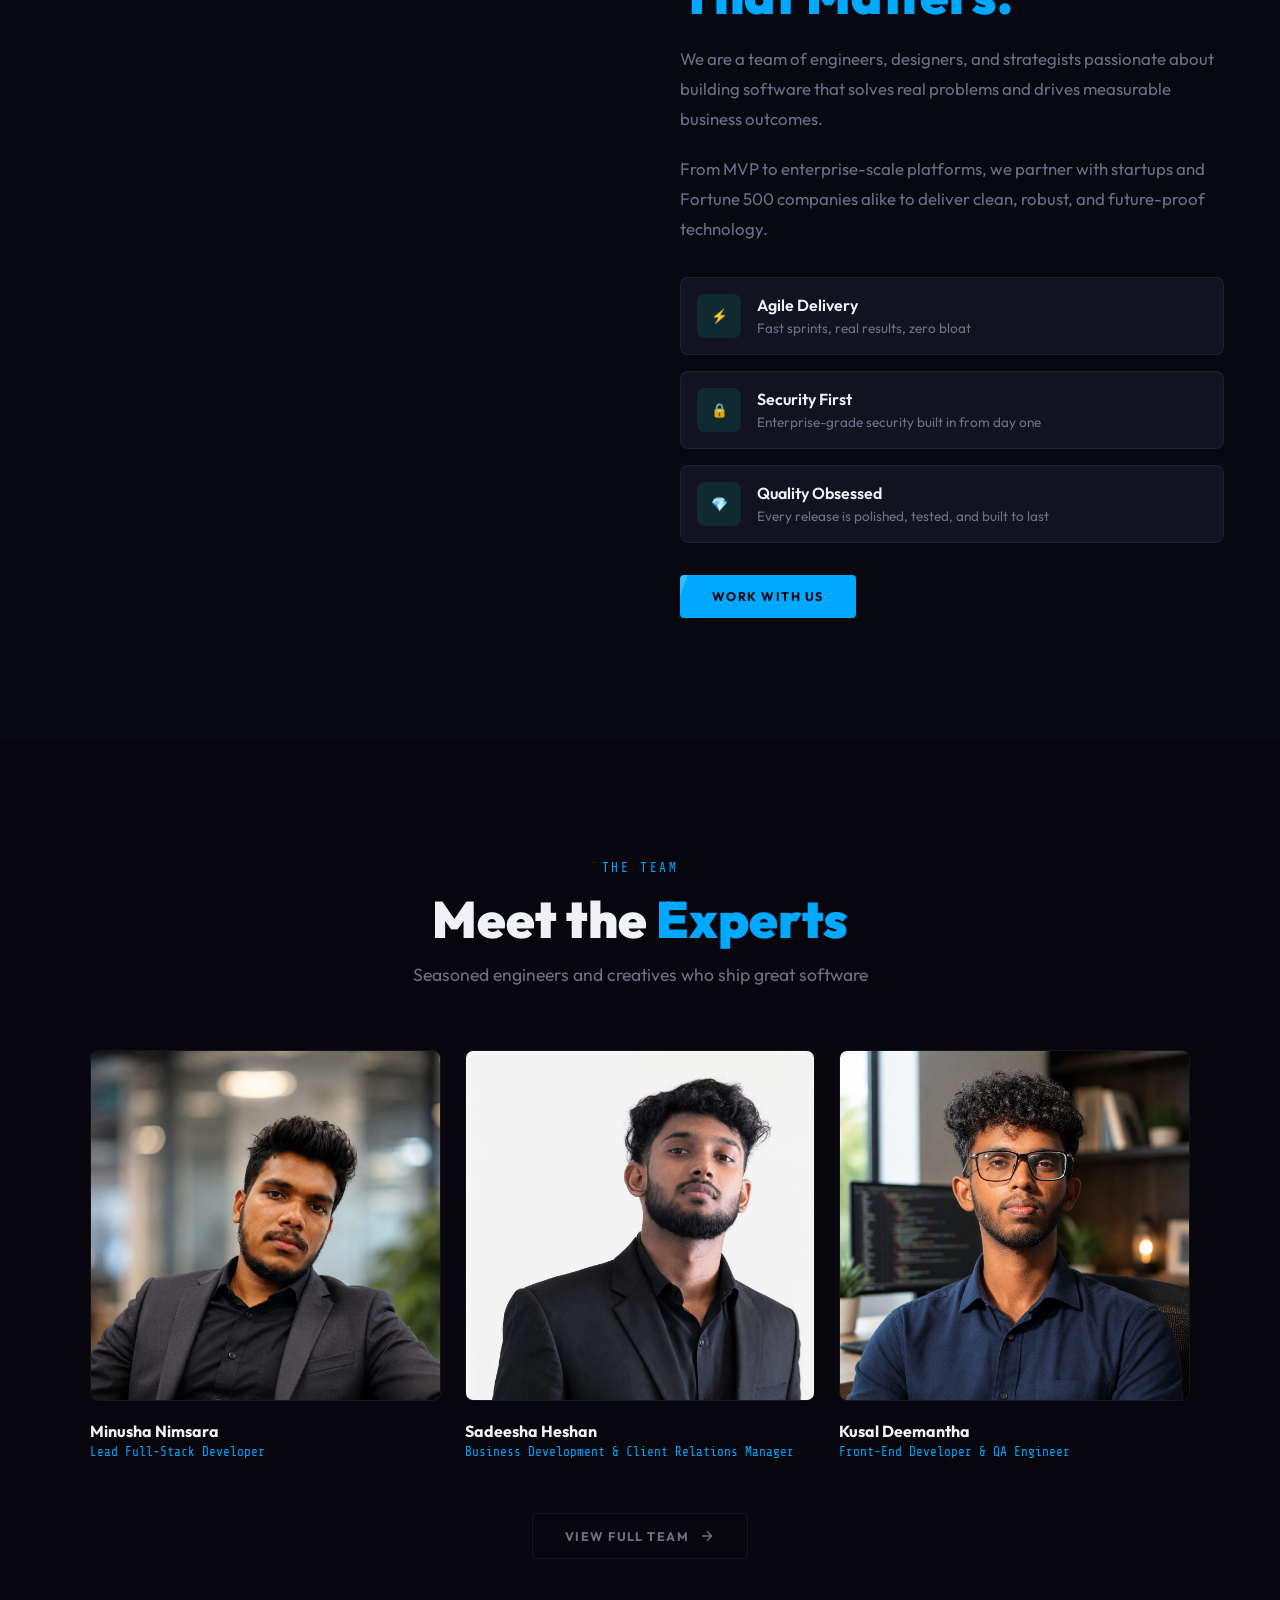
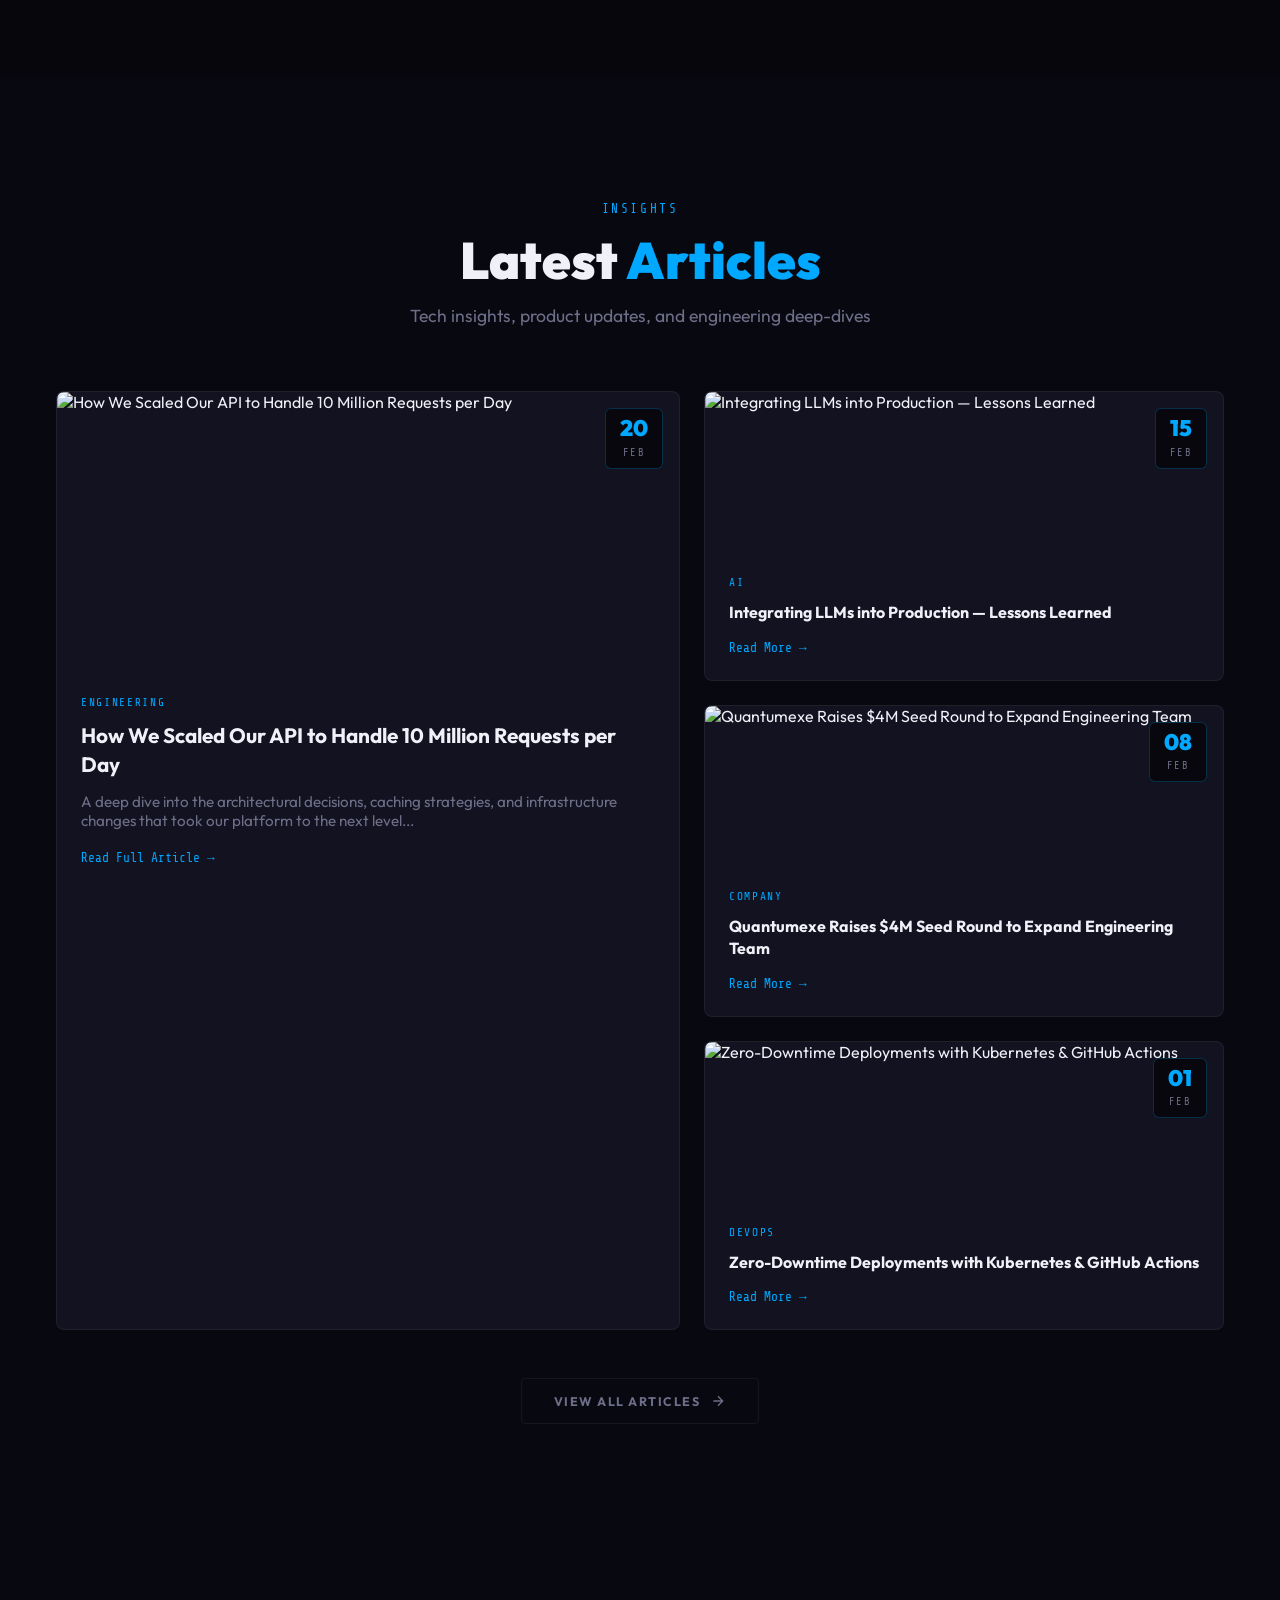
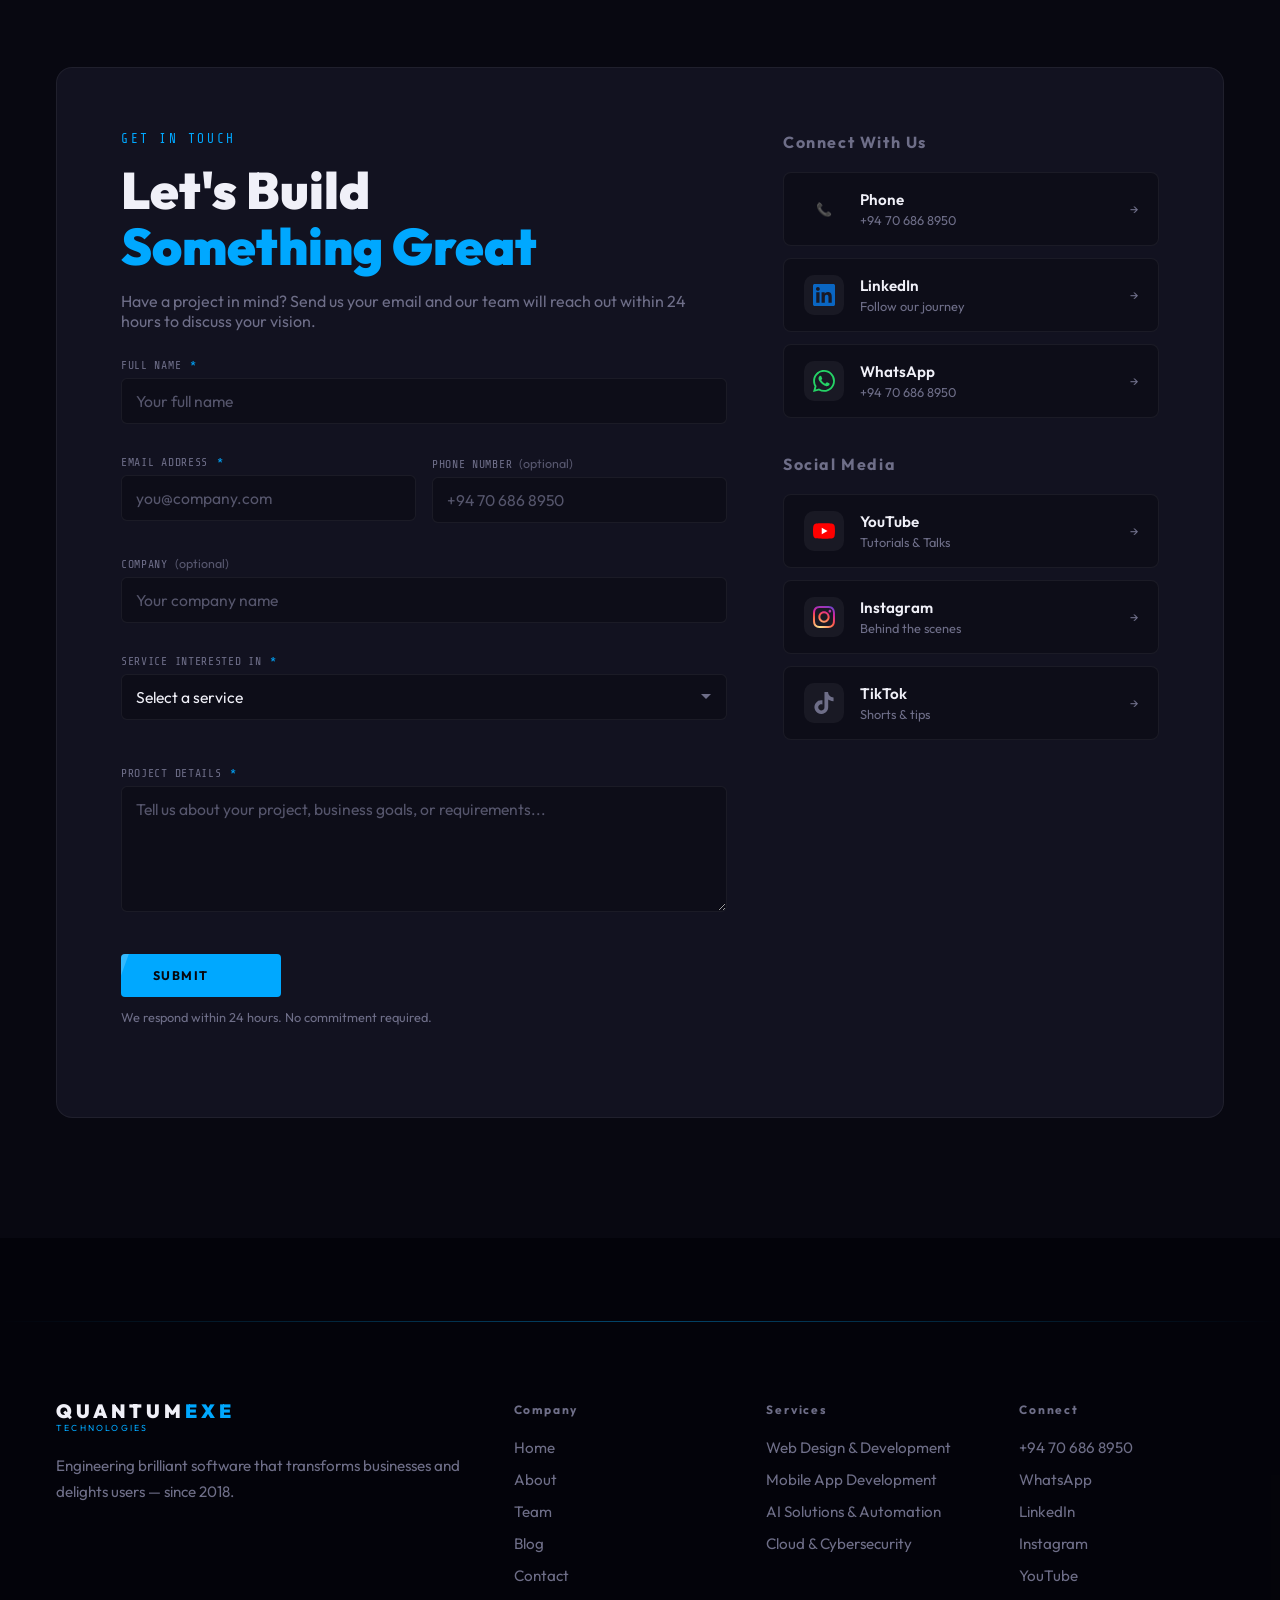
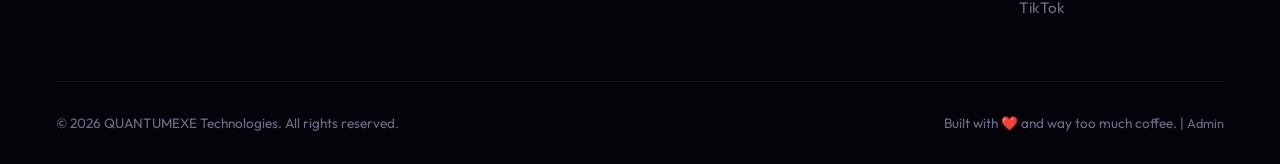
==== commit 01354836: "Fix mobile hero heading wrap so ENGINEERING stays on one line Co-authored-by: Cursor <cursoragent@cu" ====
--- a/index.html
+++ b/index.html
@@ -130,33 +130,6 @@
             <div class="qe-floor-glow"></div>
           </div>
         </div>
-      </div>
-
-      <div class="frost-features">
-        <a class="frost-card" href="services.html">
-          <span class="frost-card-icon">&lt;/&gt;</span>
-          <strong>Custom Software</strong>
-          <p>Tailored platforms built for performance and scale.</p>
-          <span class="frost-card-go">→</span>
-        </a>
-        <a class="frost-card" href="services.html">
-          <span class="frost-card-icon">☁</span>
-          <strong>Cloud &amp; DevOps</strong>
-          <p>Secure infrastructure with CI/CD and monitoring.</p>
-          <span class="frost-card-go">→</span>
-        </a>
-        <a class="frost-card" href="services.html">
-          <span class="frost-card-icon">🛡</span>
-          <strong>Cybersecurity</strong>
-          <p>Hardened systems, firewalls, and backup strategy.</p>
-          <span class="frost-card-go">→</span>
-        </a>
-        <a class="frost-card" href="services.html">
-          <span class="frost-card-icon">📈</span>
-          <strong>Digital Growth</strong>
-          <p>Products that convert, retain, and expand your reach.</p>
-          <span class="frost-card-go">→</span>
-        </a>
       </div>
 
     </div>
@@ -337,13 +310,6 @@
             <div class="img-corner img-corner-tl"></div>
             <div class="img-corner img-corner-br"></div>
             <div class="img-scan"></div>
-          </div>
-          <div class="about-badge-card">
-            <span id="cms-badge-icon" class="badge-icon">💻</span>
-            <div>
-              <strong id="cms-badge-title">Since 2018</strong>
-              <span id="cms-badge-sub">Delivering Excellence</span>
-            </div>
           </div>
         </div>
         <div class="about-text">
@@ -377,8 +343,9 @@
               </div>
             </div>
           </div>
-          <a href="#contact" class="btn btn-primary magnetic reveal-up" data-delay="500">
+          <a href="#contact" id="work-with-us" class="btn btn-primary magnetic reveal-up" data-delay="500" aria-label="Go to contact section">
             <span class="btn-text">Work With Us</span>
+            <span class="btn-glow"></span>
           </a>
         </div>
       </div>
@@ -476,7 +443,7 @@
 
                 <div class="contact-field">
                   <label for="contact-phone">Phone Number <span class="opt">(optional)</span></label>
-                  <input id="contact-phone" type="tel" name="phone" autocomplete="tel" placeholder="+94 7X XXX XXXX" aria-describedby="err-contact-phone">
+                  <input id="contact-phone" type="tel" name="phone" autocomplete="tel" placeholder="+94 70 686 8950" aria-describedby="err-contact-phone">
                   <span class="field-error" id="err-contact-phone" role="alert"></span>
                 </div>
 
@@ -579,10 +546,12 @@
         <div class="footer-links">
           <h4>Connect</h4>
           <ul>
-            <li><a href="#">LinkedIn</a></li>
-            <li><a href="#">GitHub</a></li>
-            <li><a href="#">Twitter / X</a></li>
-            <li><a href="#">YouTube</a></li>
+            <li><a href="tel:+94706868950">+94 70 686 8950</a></li>
+            <li><a href="https://wa.me/94706868950" target="_blank" rel="noopener">WhatsApp</a></li>
+            <li><a href="https://www.linkedin.com/in/quantum-exe-63a811422/" target="_blank" rel="noopener">LinkedIn</a></li>
+            <li><a href="https://www.instagram.com/quantumexe_/" target="_blank" rel="noopener">Instagram</a></li>
+            <li><a href="https://www.youtube.com/@quantumexeyt" target="_blank" rel="noopener">YouTube</a></li>
+            <li><a href="https://www.tiktok.com/@quantumexe_" target="_blank" rel="noopener">TikTok</a></li>
           </ul>
         </div>
       </div>
--- a/styles.css
+++ b/styles.css
@@ -95,9 +95,9 @@
     inset 0 1px 0 rgba(255, 255, 255, 0.9) !important;
 }
 
-/* Header — floating dark glass bar (home dark) */
-html:not(.light-theme) body:not(.subpage) .header,
-html:not(.light-theme) body:not(.subpage) .header.scrolled {
+/* Header — floating dark glass bar (all pages) */
+html:not(.light-theme) .header,
+html:not(.light-theme) .header.scrolled {
   top: 14px;
   left: 50%;
   right: auto;
@@ -115,7 +115,12 @@
     0 0 0 1px rgba(0, 168, 255, 0.08),
     inset 0 1px 0 rgba(255, 255, 255, 0.08) !important;
 }
-html:not(.light-theme) body:not(.subpage) .header::before { display: none; }
+html:not(.light-theme) .header::before { display: none; }
+
+/* Match home Contact CTA pill */
+html:not(.light-theme) .nav-link.nav-cta {
+  border-radius: 999px;
+}
 html.light-theme .header.scrolled {
   background: rgba(255, 255, 255, 0.78) !important;
   border-color: rgba(47, 155, 255, 0.22) !important;
@@ -401,6 +406,20 @@
   background: rgba(0, 0, 0, 0.1);
 }
 
+/* Connect / Social cards — light mode outline + soft depth */
+html.light-theme .channel-item {
+  background: #ffffff;
+  border: 1px solid rgba(0, 0, 0, 0.08);
+  border-radius: 12px;
+  padding: 18px 20px;
+  box-shadow: 0 2px 4px rgba(0, 0, 0, 0.02);
+  transition: border-color 0.3s, transform 0.3s, box-shadow 0.3s;
+}
+html.light-theme .channel-item:hover {
+  border-color: rgba(47, 155, 255, 0.35);
+  box-shadow: 0 4px 12px rgba(28, 70, 120, 0.08);
+}
+
 /* Mobile nav close control (panel background is scoped under ≤768px) */
 html.light-theme .nav-close { color: var(--text); }
 
@@ -667,7 +686,7 @@
 
 .logo:hover .logo-mark { clip-path: polygon(0 0, 100% 0, 100% 100%, 0 100%); }
 
-.logo-accent { color: var(--accent); }
+.logo-accent { color: var(--accent) !important; }
 
 /* Logo image (set via admin panel) */
 .logo-img-el {
@@ -2056,8 +2075,11 @@
 
 .team-grid {
   display: grid;
-  grid-template-columns: repeat(4, 1fr);
+  grid-template-columns: repeat(3, 1fr);
   gap: 24px;
+  max-width: 1100px;
+  margin-left: auto;
+  margin-right: auto;
 }
 
 .team-card {
@@ -3062,15 +3084,19 @@
 .au-culture { background: var(--bg); }
 .au-culture-grid {
   display: grid;
-  grid-template-columns: repeat(auto-fill, minmax(220px, 1fr));
+  grid-template-columns: repeat(4, 1fr);
   gap: 24px;
   margin-top: 16px;
+  width: 100%;
+  align-items: stretch;
 }
 .au-culture-card {
   background: var(--bg2);
   border: 1px solid var(--border);
   border-radius: 14px;
   padding: 28px 24px;
+  text-align: center;
+  height: 100%;
   transition: transform 0.3s, border-color 0.3s;
 }
 .au-culture-card:hover {
@@ -3081,6 +3107,7 @@
   font-size: 2rem;
   margin-bottom: 12px;
   display: block;
+  line-height: 1;
 }
 .au-culture-card h4 {
   font-family: var(--font-display);
@@ -3101,6 +3128,7 @@
 }
 @media (max-width: 1024px) {
   .au-features-grid { grid-template-columns: repeat(2, 1fr); }
+  .au-culture-grid  { grid-template-columns: repeat(2, 1fr); }
 }
 @media (max-width: 640px) {
   .au-stat { padding: 0 16px; }
@@ -3918,7 +3946,8 @@
   .glitch-line {
     font-size: clamp(1.85rem, 9vw, 2.8rem);
     letter-spacing: 0.02em;
-    word-break: break-word;
+    word-break: normal;
+    overflow-wrap: normal;
     line-height: 1.08;
   }
   .hero-sub {
@@ -4394,7 +4423,7 @@
 }
 
 html.light-theme .hero-shell {
-  padding: 28px;
+  padding: 36px 40px;
   border-radius: 28px;
   background: rgba(255, 255, 255, 0.38);
   border: 1px solid rgba(255, 255, 255, 0.72);
@@ -4406,16 +4435,24 @@
 }
 
 html.light-theme .hero-split {
-  display: grid;
-  grid-template-columns: 1.05fr 0.95fr;
-  gap: 28px;
+  display: flex;
+  flex-wrap: nowrap;
+  justify-content: space-between;
   align-items: center;
-}
-
-html.light-theme .hero-content {
+  gap: clamp(1.5rem, 3vw, 3rem);
+  min-height: min(72vh, 760px);
+  width: 100%;
   max-width: none;
   margin: 0;
-  padding: 8px 8px 8px 12px;
+}
+
+html.light-theme .hero-content {
+  flex: 1 1 58%;
+  max-width: none;
+  width: auto;
+  min-width: 0;
+  margin: 0;
+  padding: 12px 8px 12px 8px;
   border: none;
   background: transparent;
   box-shadow: none;
@@ -4426,19 +4463,21 @@
 }
 
 html.light-theme .hero-badge {
-  margin-bottom: 18px;
+  margin-bottom: 28px;
   background: rgba(255, 255, 255, 0.55);
   border-color: rgba(47, 155, 255, 0.25);
-}
-
-html.light-theme .hero-title { margin-bottom: 16px; }
+  font-size: 0.85rem;
+  padding: 10px 18px;
+}
+
+html.light-theme .hero-title { margin-bottom: 28px; }
 
 html.light-theme .glitch-line {
   font-family: 'Outfit', sans-serif;
-  font-size: clamp(2.4rem, 5.2vw, 4.4rem);
+  font-size: clamp(3.6rem, 8.2vw, 7.4rem);
   font-weight: 800;
-  letter-spacing: -0.02em;
-  line-height: 1.02;
+  letter-spacing: -0.03em;
+  line-height: 0.96;
   color: #0c1a2e;
   text-shadow: none;
 }
@@ -4448,33 +4487,35 @@
 
 html.light-theme .glitch-line.accent {
   color: #2f9bff;
-  text-shadow: 0 0 28px rgba(47, 155, 255, 0.28);
+  text-shadow: 0 0 36px rgba(47, 155, 255, 0.32);
 }
 
 html.light-theme .hero-sub {
   max-width: 40rem;
-  margin: 0 0 28px;
-  font-size: 1.05rem;
+  margin: 0 0 40px;
+  font-size: clamp(1.2rem, 1.7vw, 1.55rem);
   line-height: 1.55;
   color: #5a6f88;
 }
 
 html.light-theme .hero-cta {
   justify-content: flex-start;
-  gap: 12px;
+  gap: 16px;
   flex-wrap: wrap;
 }
 
 html.light-theme .hero-cta .btn {
   border-radius: 999px;
-  padding: 14px 26px;
+  padding: 18px 36px;
   font-family: 'Outfit', sans-serif;
   letter-spacing: 0.04em;
+  font-size: 0.92rem;
+  min-height: 56px;
 }
 
 html.light-theme .btn-arrow {
-  margin-left: 6px;
-  font-size: 1.05em;
+  margin-left: 8px;
+  font-size: 1.1em;
   line-height: 1;
 }
 
@@ -4482,12 +4523,14 @@
   display: flex;
   align-items: center;
   justify-content: center;
-  min-height: 340px;
+  flex: 0 0 auto;
+  min-height: 520px;
+  width: min(560px, 44%);
 }
 
 html.light-theme .qe-stage {
   position: relative;
-  width: min(420px, 100%);
+  width: min(560px, 100%);
   aspect-ratio: 1 / 1.1;
   display: grid;
   place-items: center;
@@ -4537,9 +4580,9 @@
 html.light-theme .qe-logo-img {
   position: relative;
   z-index: 3;
-  width: min(340px, 82%);
+  width: min(460px, 92%);
   height: auto;
-  max-height: 380px;
+  max-height: 520px;
   display: block;
   margin-bottom: 8%;
   animation: qeFloat 4.5s ease-in-out infinite;
@@ -4571,10 +4614,7 @@
 }
 
 html.light-theme .frost-features {
-  display: grid;
-  grid-template-columns: repeat(4, 1fr);
-  gap: 14px;
-  margin-top: 28px;
+  display: none !important;
 }
 
 html.light-theme .frost-card {
@@ -4720,8 +4760,16 @@
 }
 
 @media (max-width: 1024px) {
-  html.light-theme .hero-split { grid-template-columns: 1fr; gap: 18px; }
-  html.light-theme .hero-visual { min-height: 240px; order: -1; }
+  html.light-theme .hero-split {
+    flex-direction: column;
+    gap: 18px;
+    max-width: none;
+  }
+  html.light-theme .hero-visual {
+    min-height: 240px;
+    order: -1;
+    width: 100%;
+  }
   html.light-theme .frost-features { grid-template-columns: repeat(2, 1fr); }
   html.light-theme .frost-stats { grid-template-columns: repeat(2, 1fr); }
   html.light-theme .frost-stat:nth-child(2) { border-right: none; }
@@ -4731,6 +4779,8 @@
     text-align: center;
     padding: 4px 0 0;
     align-items: center;
+    max-width: none;
+    width: 100%;
   }
   html.light-theme .hero-sub { margin-left: auto; margin-right: auto; }
   html.light-theme .hero-cta { justify-content: center; }
@@ -4767,7 +4817,7 @@
     border-width: 1px;
   }
   html.light-theme .glitch-line {
-    font-size: clamp(1.75rem, 9.5vw, 2.55rem);
+    font-size: clamp(1.7rem, 8.4vw, 2.55rem);
     line-height: 1.05;
   }
   html.light-theme .hero-sub {
@@ -4893,7 +4943,7 @@
     max-height: 190px;
   }
   html.light-theme .glitch-line {
-    font-size: clamp(1.55rem, 10vw, 2.15rem);
+    font-size: clamp(1.5rem, 8.6vw, 2.15rem);
   }
   html.light-theme .hero-badge {
     font-size: 0.58rem;
@@ -4980,7 +5030,7 @@
 }
 
 html:not(.light-theme) .hero-shell {
-  padding: 28px;
+  padding: 36px 40px;
   border-radius: 28px;
   background: rgba(14, 16, 32, 0.72);
   border: 1px solid rgba(0, 200, 255, 0.18);
@@ -4993,16 +5043,24 @@
 }
 
 html:not(.light-theme) .hero-split {
-  display: grid;
-  grid-template-columns: 1.05fr 0.95fr;
-  gap: 28px;
+  display: flex;
+  flex-wrap: nowrap;
+  justify-content: space-between;
   align-items: center;
-}
-
-html:not(.light-theme) .hero-content {
+  gap: clamp(1.5rem, 3vw, 3rem);
+  min-height: min(72vh, 760px);
+  width: 100%;
   max-width: none;
   margin: 0;
-  padding: 8px 8px 8px 12px;
+}
+
+html:not(.light-theme) .hero-content {
+  flex: 1 1 58%;
+  max-width: none;
+  width: auto;
+  min-width: 0;
+  margin: 0;
+  padding: 12px 8px 12px 8px;
   border: none;
   background: transparent;
   box-shadow: none;
@@ -5014,20 +5072,22 @@
 }
 
 html:not(.light-theme) .hero-badge {
-  margin-bottom: 18px;
+  margin-bottom: 28px;
   background: rgba(0, 168, 255, 0.1);
   border-color: rgba(0, 200, 255, 0.28);
   color: #7ddcff;
-}
-
-html:not(.light-theme) .hero-title { margin-bottom: 16px; }
+  font-size: 0.85rem;
+  padding: 10px 18px;
+}
+
+html:not(.light-theme) .hero-title { margin-bottom: 28px; }
 
 html:not(.light-theme) .home-landing .glitch-line {
   font-family: 'Outfit', sans-serif;
-  font-size: clamp(2.4rem, 5.2vw, 4.4rem);
+  font-size: clamp(3.6rem, 8.2vw, 7.4rem);
   font-weight: 800;
-  letter-spacing: -0.02em;
-  line-height: 1.02;
+  letter-spacing: -0.03em;
+  line-height: 0.96;
   color: #f2f6ff;
   text-shadow: none;
 }
@@ -5037,7 +5097,7 @@
 
 html:not(.light-theme) .home-landing .glitch-line.accent {
   color: #00d4ff;
-  text-shadow: 0 0 32px rgba(0, 212, 255, 0.4);
+  text-shadow: 0 0 40px rgba(0, 212, 255, 0.45);
   background: none;
   -webkit-background-clip: unset;
   background-clip: unset;
@@ -5046,23 +5106,25 @@
 
 html:not(.light-theme) .hero-sub {
   max-width: 40rem;
-  margin: 0 0 28px;
-  font-size: 1.05rem;
+  margin: 0 0 40px;
+  font-size: clamp(1.2rem, 1.7vw, 1.55rem);
   line-height: 1.55;
   color: #9aa8c0;
 }
 
 html:not(.light-theme) .hero-cta {
   justify-content: flex-start;
-  gap: 12px;
+  gap: 16px;
   flex-wrap: wrap;
 }
 
 html:not(.light-theme) .hero-cta .btn {
   border-radius: 999px;
-  padding: 14px 26px;
+  padding: 18px 36px;
   font-family: 'Outfit', sans-serif;
   letter-spacing: 0.04em;
+  font-size: 0.92rem;
+  min-height: 56px;
 }
 
 html:not(.light-theme) .hero-cta .btn-outline {
@@ -5086,12 +5148,14 @@
   display: flex;
   align-items: center;
   justify-content: center;
-  min-height: 340px;
+  flex: 0 0 auto;
+  min-height: 520px;
+  width: min(560px, 44%);
 }
 
 html:not(.light-theme) .qe-stage {
   position: relative;
-  width: min(420px, 100%);
+  width: min(560px, 100%);
   aspect-ratio: 1 / 1.1;
   display: grid;
   place-items: center;
@@ -5134,9 +5198,9 @@
 html:not(.light-theme) .qe-logo-img {
   position: relative;
   z-index: 3;
-  width: min(340px, 82%);
+  width: min(460px, 92%);
   height: auto;
-  max-height: 380px;
+  max-height: 520px;
   display: block;
   margin-bottom: 8%;
   animation: qeFloat 4.5s ease-in-out infinite;
@@ -5163,10 +5227,7 @@
 }
 
 html:not(.light-theme) .frost-features {
-  display: grid;
-  grid-template-columns: repeat(4, 1fr);
-  gap: 14px;
-  margin-top: 28px;
+  display: none !important;
 }
 
 html:not(.light-theme) .frost-card {
@@ -5260,21 +5321,31 @@
 }
 
 @media (max-width: 1024px) {
-  html:not(.light-theme) .hero-split { grid-template-columns: 1fr; gap: 18px; }
-  html:not(.light-theme) .hero-visual { min-height: 240px; order: -1; }
+  html:not(.light-theme) .hero-split {
+    flex-direction: column;
+    gap: 18px;
+    max-width: none;
+  }
+  html:not(.light-theme) .hero-visual {
+    min-height: 240px;
+    order: -1;
+    width: 100%;
+  }
   html:not(.light-theme) .frost-features { grid-template-columns: repeat(2, 1fr); }
   html:not(.light-theme) .hero-content {
     text-align: center;
     padding: 4px 0 0;
     align-items: center;
+    max-width: none;
+    width: 100%;
   }
   html:not(.light-theme) .hero-sub { margin-left: auto; margin-right: auto; }
   html:not(.light-theme) .hero-cta { justify-content: center; }
 }
 
 @media (max-width: 768px) {
-  html:not(.light-theme) body:not(.subpage) .header,
-  html:not(.light-theme) body:not(.subpage) .header.scrolled {
+  html:not(.light-theme) .header,
+  html:not(.light-theme) .header.scrolled {
     top: 0 !important;
     left: 0 !important;
     right: 0 !important;
@@ -5305,8 +5376,10 @@
     width: min(200px, 58vw);
     max-height: 220px;
   }
-  html:not(.light-theme) .glitch-line {
-    font-size: clamp(1.75rem, 9.5vw, 2.55rem);
+  html:not(.light-theme) .glitch-line,
+  html:not(.light-theme) .home-landing .glitch-line {
+    font-size: clamp(1.7rem, 8.4vw, 2.55rem);
+    line-height: 1.05;
   }
   html:not(.light-theme) .hero-sub {
     font-size: 0.95rem;
@@ -5362,8 +5435,9 @@
     width: min(168px, 54vw);
     max-height: 190px;
   }
-  html:not(.light-theme) .glitch-line {
-    font-size: clamp(1.55rem, 10vw, 2.15rem);
+  html:not(.light-theme) .glitch-line,
+  html:not(.light-theme) .home-landing .glitch-line {
+    font-size: clamp(1.5rem, 8.6vw, 2.15rem);
   }
   html:not(.light-theme) .logo-sub { display: none; }
 }
